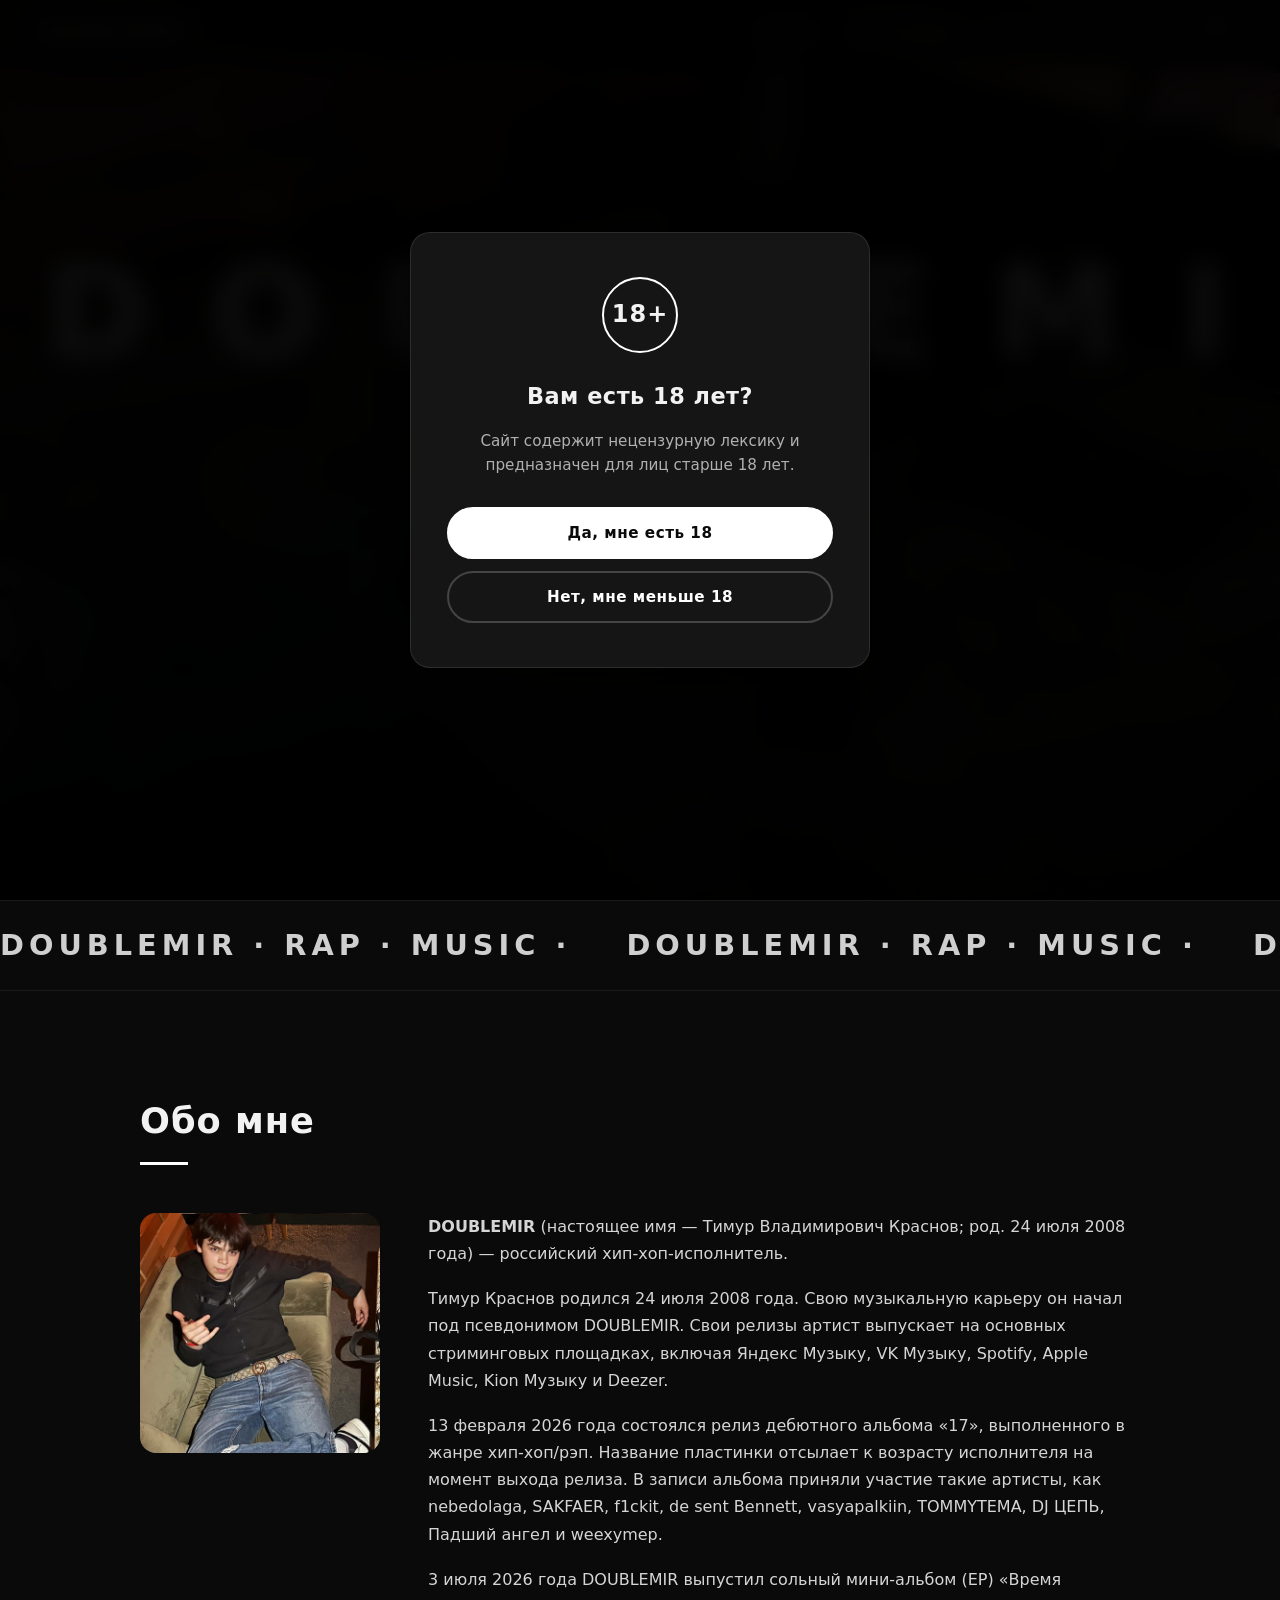
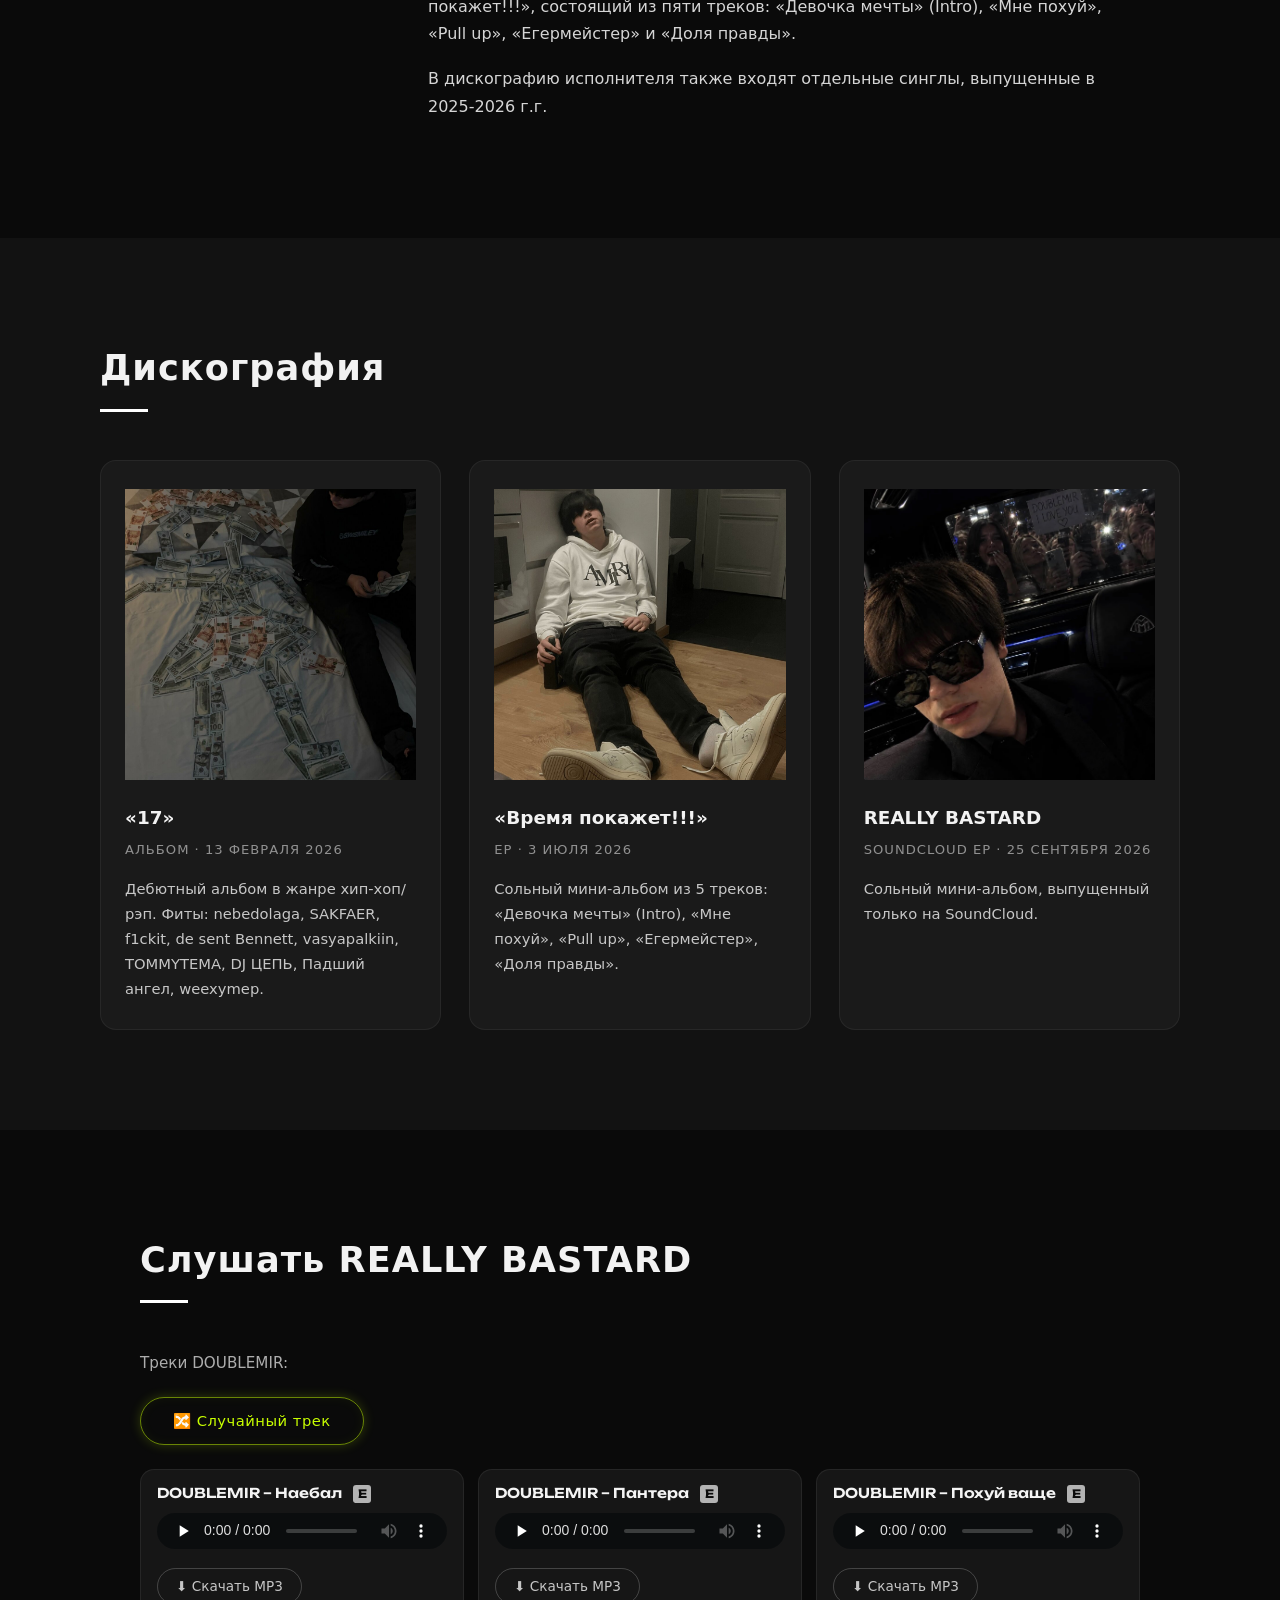
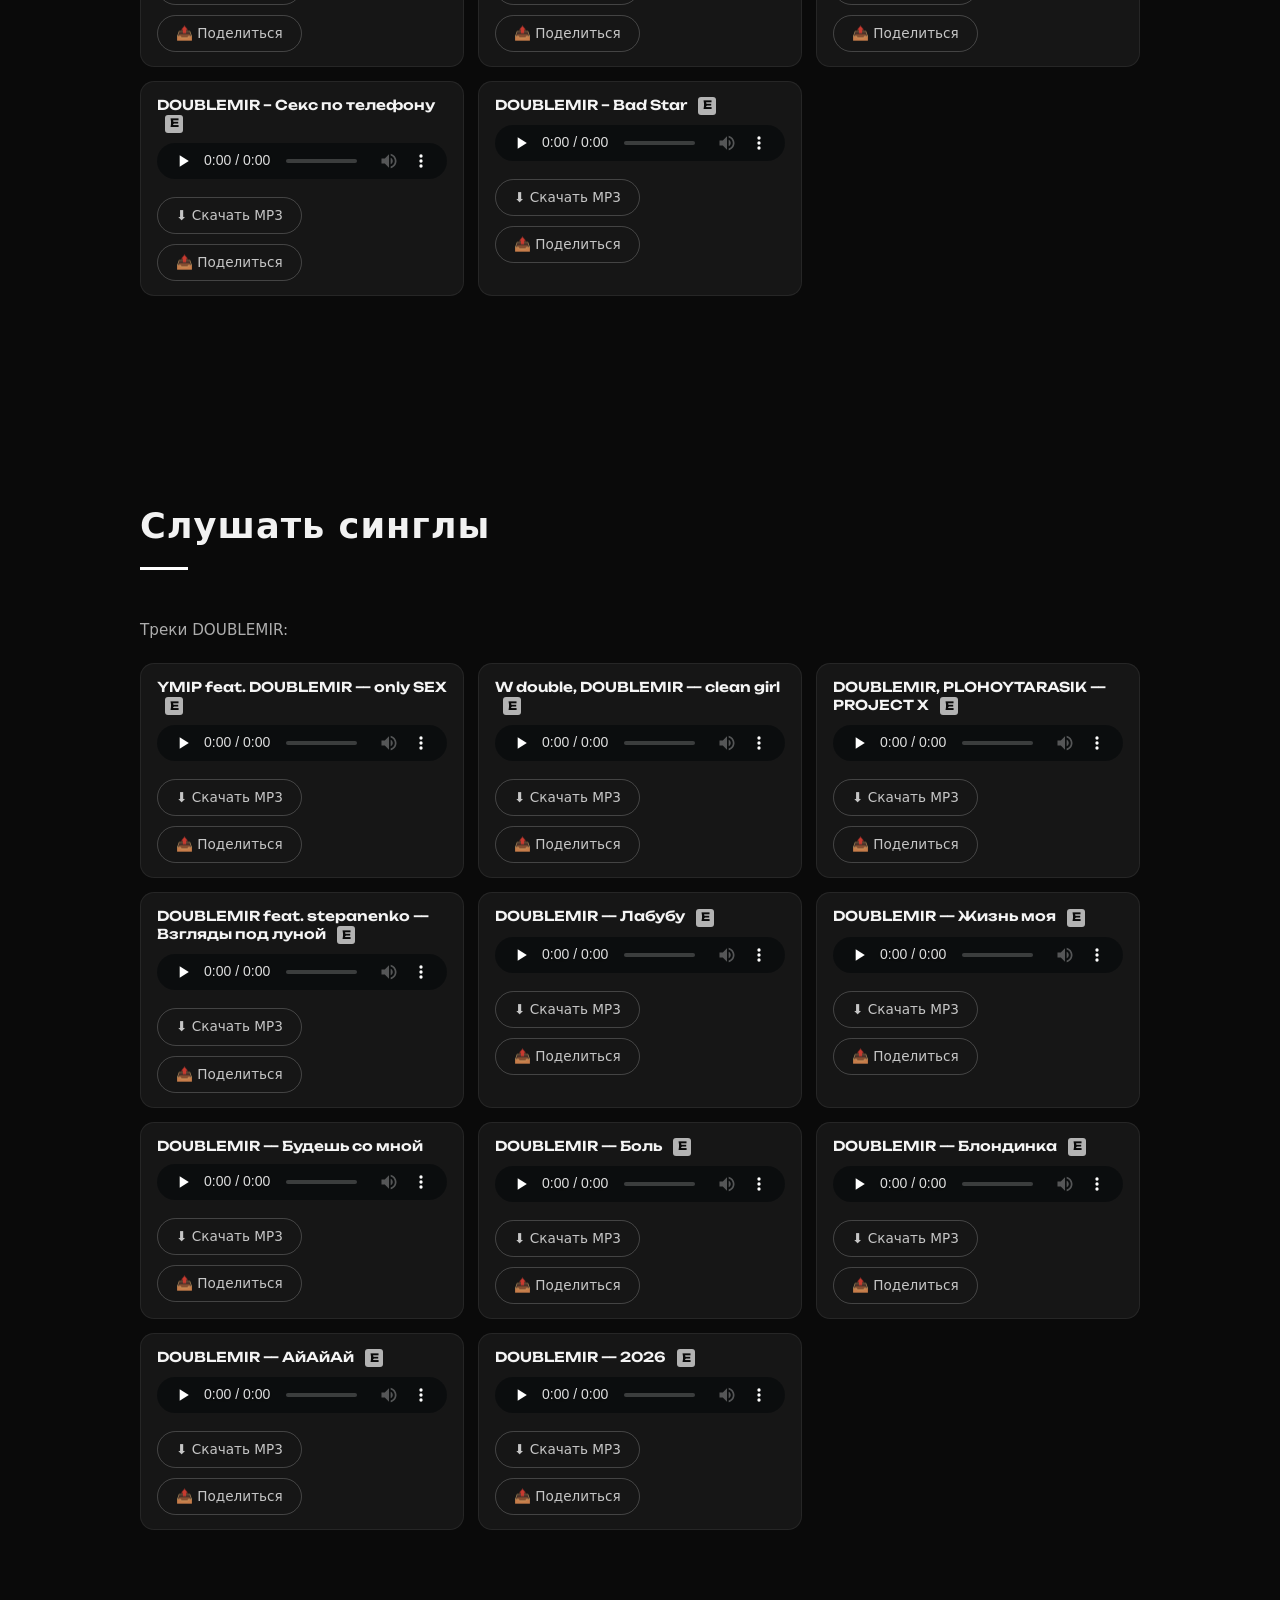
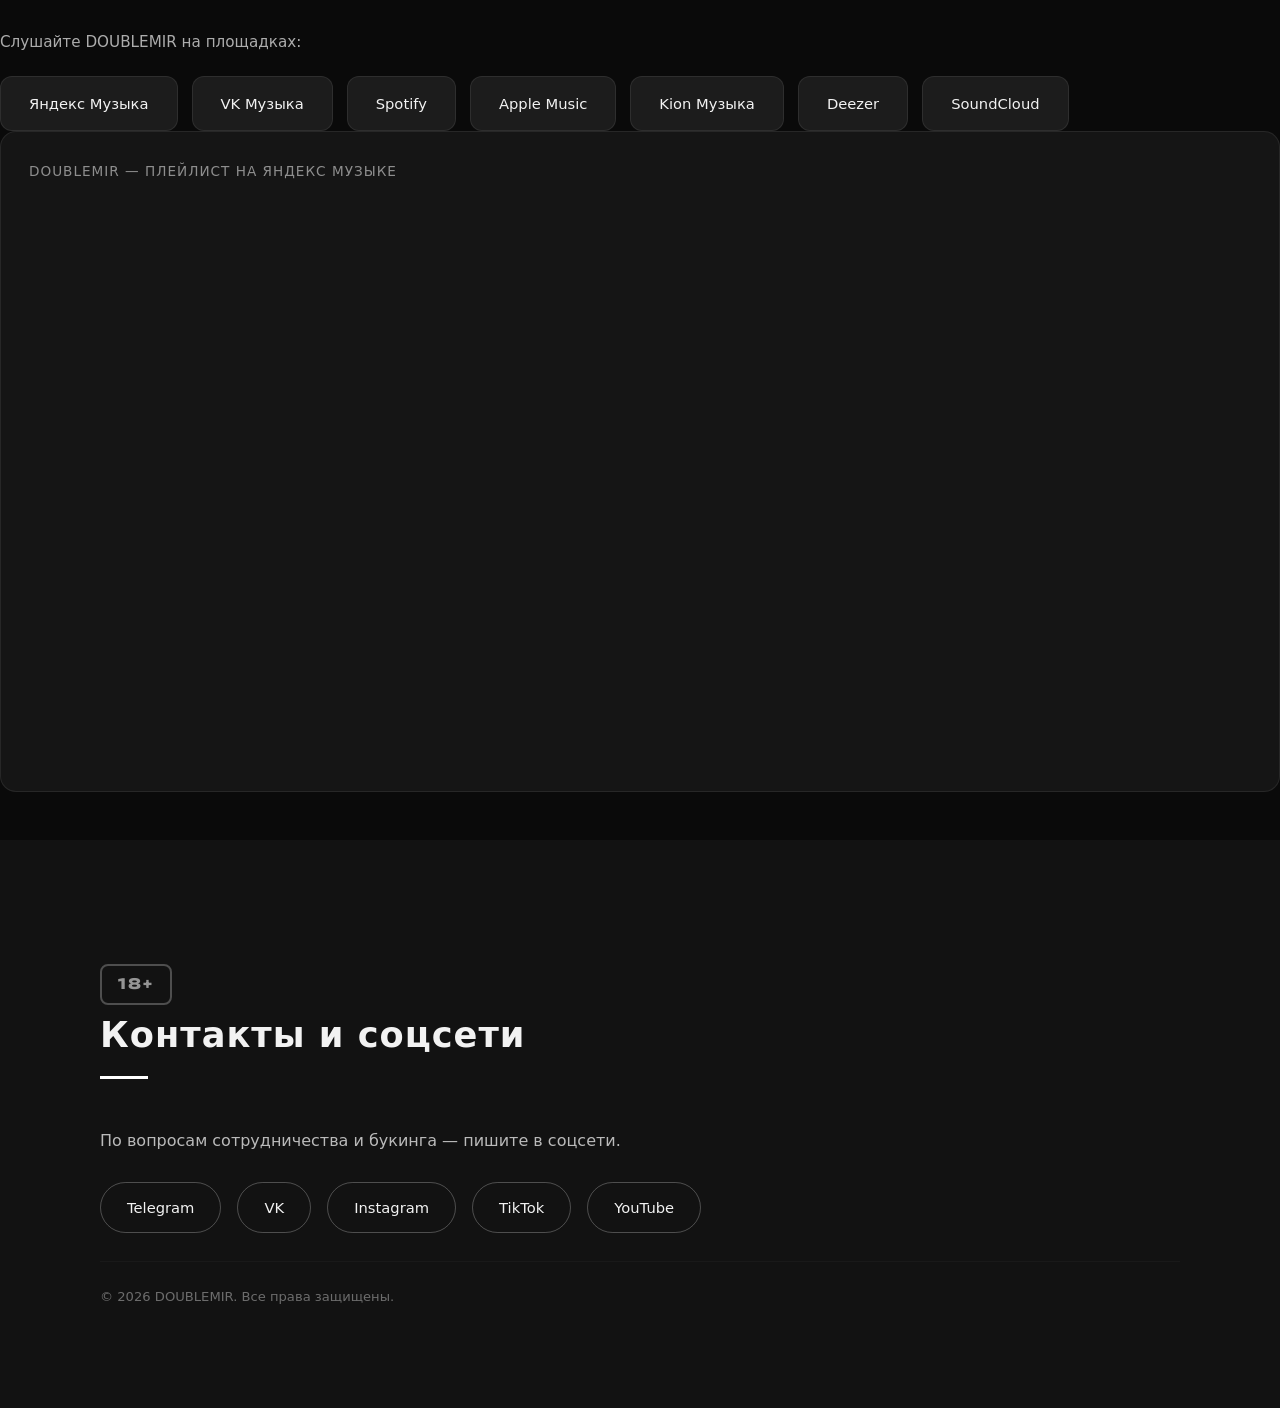
==== index.html @ 094ffc65 "Add files via upload" ====
<!DOCTYPE html>
<html lang="ru">
<head>
  <meta charset="UTF-8">
<meta name="robots" content="noindex, nofollow">
<meta name="rating" content="mature">
<meta itemprop="minAge" content="18">
  <meta name="viewport" content="width=device-width, initial-scale=1.0">
  <title>DOUBLEMIR INFO — официальный аккаунт</title>
  <meta name="description" content="DOUBLEMIR (Тимур Краснов) — российский рэп-исполнитель. Биография, дискография, музыка, контакты.">
  <meta property="og:title" content="DOUBLEMIR INFO — официальный аккаунт">
<meta property="og:description" content="Официальный сайт артиста DOUBLEMIR INFO. Слушать музыку, следить за релизами.">
<link rel="preconnect" href="https://fonts.googleapis.com">
<link rel="preconnect" href="https://fonts.gstatic.com" crossorigin>
<link href="https://fonts.googleapis.com/css2?family=Unbounded:wght@400;600;800;900&family=Inter:wght@400;500;600&display=swap" rel="stylesheet">
<link rel="stylesheet" href="style.css">
</head>
<body>
<div class="scroll-progress"></div> 
<!-- ВОЗРАСТНОЕ ПРЕДУПРЕЖДЕНИЕ -->
<div class="age-gate" id="ageGate">

  <!-- ЭКРАН 1: Вопрос -->
  <div class="age-gate-box" id="ageQuestion">
    <div class="age-gate-mark">18+</div>
    <h2>Вам есть 18 лет?</h2>
    <p>Сайт содержит нецензурную лексику и предназначен для лиц старше 18 лет.</p>
    <div class="age-gate-buttons">
      <button class="age-gate-yes" onclick="ageConfirm()">Да, мне есть 18</button>
      <button class="age-gate-no" onclick="ageDeny()">Нет, мне меньше 18</button>
    </div>
  </div>

  <!-- ЭКРАН 2: Отказ -->
  <div class="age-gate-box age-gate-denied" id="ageDenied" style="display: none;">
    <div class="age-gate-mark age-gate-mark-denied">18+</div>
    <h2>Доступ запрещён</h2>
    <p>К сожалению, доступ к сайту разрешён строго с 18 лет.</p>
    <div class="age-gate-buttons">
      <button class="age-gate-back" onclick="ageBack()">Я ошибся, мне есть 18</button>
      <a class="age-gate-link" href="https://www.google.com">Покинуть сайт</a>
    </div>
  </div>

</div>

<div class="cursor-dot"></div>
<div class="cursor-ring"></div>


  <!-- НАВИГАЦИЯ -->
<header class="nav">
  <div class="logo">DOUBLEMIR</div>
  <nav>
    <a href="#about">Обо мне</a>
    <a href="#discography">Дискография</a>
    <a href="#listen">Слушать</a>
    <a href="#contact">Контакты</a>
    <span class="age-mark-nav">18+</span>
  </nav>
</header>
  <!-- ГЛАВНЫЙ ЭКРАН -->
  <section class="hero">
    <div class="hero-content">
     <h1 class="animated-title" data-text="DOUBLEMIR">
  <span style="--i:0">D</span>
  <span style="--i:1">O</span>
  <span style="--i:2">U</span>
  <span style="--i:3">B</span>
  <span style="--i:4">L</span>
  <span style="--i:5">E</span>
  <span style="--i:6">M</span>
  <span style="--i:7">I</span>
  <span style="--i:8">R</span>
</h1>
      <p>Российский рэп-исполнитель</p>
      <a href="#listen" class="btn">Слушать</a>
    </div>
  </section>
<!-- БЕГУЩАЯ СТРОКА -->
<div class="marquee">
  <div class="marquee-track">
    <span>DOUBLEMIR · RAP · MUSIC · </span>
    <span>DOUBLEMIR · RAP · MUSIC · </span>
    <span>DOUBLEMIR · RAP · MUSIC · </span>
    <span>DOUBLEMIR · RAP · MUSIC · </span>
    <span>DOUBLEMIR · RAP · MUSIC · </span>
    <span>DOUBLEMIR · RAP · MUSIC · </span>
  </div>
</div>

  <!-- ОБО МНЕ / БИОГРАФИЯ -->
  <section id="about" class="section reveal">
    <h2>Обо мне</h2>
    <div class="about">
      <img src="img/1000x1000.jpg" alt="DOUBLEMIR — фото артиста">
      <div class="about-text">
        <p><strong>DOUBLEMIR</strong> (настоящее имя — Тимур Владимирович Краснов; род. 24 июля 2008 года) — российский хип-хоп-исполнитель.</p>
        <p>Тимур Краснов родился 24 июля 2008 года. Свою музыкальную карьеру он начал под псевдонимом DOUBLEMIR. Свои релизы артист выпускает на основных стриминговых площадках, включая Яндекс Музыку, VK Музыку, Spotify, Apple Music, Kion Музыку и Deezer.</p>
        <p>13 февраля 2026 года состоялся релиз дебютного альбома «17», выполненного в жанре хип-хоп/рэп. Название пластинки отсылает к возрасту исполнителя на момент выхода релиза. В записи альбома приняли участие такие артисты, как nebedolaga, SAKFAER, f1ckit, de sent Bennett, vasyapalkiin, TOMMYTEMA, DJ ЦЕПЬ, Падший ангел и weexymep.</p>
        <p>3 июля 2026 года DOUBLEMIR выпустил сольный мини-альбом (EP) «Время покажет!!!», состоящий из пяти треков: «Девочка мечты» (Intro), «Мне похуй», «Pull up», «Егермейстер» и «Доля правды».</p>
        <p>В дискографию исполнителя также входят отдельные синглы, выпущенные в 2025-2026 г.г.</p>
      </div>
    </div>
  </section>

  <!-- ДИСКОГРАФИЯ -->
  <section id="discography" class="section dark reveal">
  <h2>Дискография</h2>
  <div class="albums">

    <div class="album-card">
      <div class="album-cover">
        <img src="img/m1000x1000 (5).jpg" alt="Обложка альбома «17» DOUBLEMIR">
      </div>
      <h3>«17»</h3>
      <p class="meta">Альбом · 13 февраля 2026</p>
      <p>Дебютный альбом в жанре хип-хоп/рэп. Фиты: nebedolaga, SAKFAER, f1ckit, de sent Bennett, vasyapalkiin, TOMMYTEMA, DJ ЦЕПЬ, Падший ангел, weexymep.</p>
    </div>

    <div class="album-card">
      <div class="album-cover">
        <img src="img/m1000x1000 (1).jpg" alt="Обложка EP «Время покажет!!!» DOUBLEMIR">
      </div>
      <h3>«Время покажет!!!»</h3>
      <p class="meta">EP · 3 июля 2026</p>
      <p>Сольный мини-альбом из 5 треков: «Девочка мечты» (Intro), «Мне похуй», «Pull up», «Егермейстер», «Доля правды».</p>
    </div>

    <div class="album-card">
      <div class="album-cover">
        <img src="img/54452604-b8d2-4164-8fcb-5f3a66c9eb6f.jpg" alt="Синглы DOUBLEMIR">
      </div>
      <h3>REALLY BASTARD</h3>
      <p class="meta">SoundCloud EP · 25 сентября 2026</p>
      <p>Сольный мини-альбом, выпущенный только на SoundCloud.</p>
    </div>

  </div>
</section>
<!-- СЛУШАТЬ / REALLY BASTARD -->
<section id="listen" class="section reveal">
  <h2>Слушать REALLY BASTARD</h2>
  <p class="platforms-label">Треки DOUBLEMIR:</p>
  <button id="randomTrack" class="random-btn">🔀 Случайный трек</button>

  <div class="tracklist">
    <div class="track" id="naebal">
      <p class="track-title">DOUBLEMIR – Наебал <span class="explicit">E</span></p>
      <p class="track-plays" data-plays-for="naebal"></p>
      <div class="eq"><span></span><span></span><span></span><span></span></div>
      <audio controls preload="none"><source src="audio1/DOUBLEMIR – Наебал.mp3" type="audio/mpeg"></audio>
      <a href="audio1/DOUBLEMIR – Наебал.mp3" download="DOUBLEMIR – Наебал.mp3" class="download-btn">⬇ Скачать MP3</a>
      <button class="share-btn" onclick="shareTrack('Наебал')">📤 Поделиться</button>
    </div>
    <div class="track" id="pantera">
      <p class="track-title">DOUBLEMIR – Пантера <span class="explicit">E</span></p>
      <p class="track-plays" data-plays-for="pantera"></p>
      <div class="eq"><span></span><span></span><span></span><span></span></div>
      <audio controls preload="none"><source src="audio1/DOUBLEMIR – Пантера.mp3" type="audio/mpeg"></audio>
      <a href="audio1/DOUBLEMIR – Пантера.mp3" download="DOUBLEMIR – Пантера.mp3" class="download-btn">⬇ Скачать MP3</a>
      <button class="share-btn" onclick="shareTrack('Пантера')">📤 Поделиться</button>
    </div>
    <div class="track" id="pohuy-vashe">
      <p class="track-title">DOUBLEMIR – Похуй ваще <span class="explicit">E</span></p>
      <p class="track-plays" data-plays-for="pohuy-vashe"></p>
      <div class="eq"><span></span><span></span><span></span><span></span></div>
      <audio controls preload="none"><source src="audio1/DOUBLEMIR – Похуй ваще.mp3" type="audio/mpeg"></audio>
      <a href="audio1/DOUBLEMIR – Похуй ваще.mp3" download="DOUBLEMIR – Похуй ваще.mp3" class="download-btn">⬇ Скачать MP3</a>
      <button class="share-btn" onclick="shareTrack('Похуй ваще')">📤 Поделиться</button>
    </div>
    <div class="track" id="sex-phone">
      <p class="track-title">DOUBLEMIR – Секс по телефону <span class="explicit">E</span></p>
      <p class="track-plays" data-plays-for="sex-phone"></p>
      <div class="eq"><span></span><span></span><span></span><span></span></div>
      <audio controls preload="none"><source src="audio1/DOUBLEMIR – Секс по телефону.mp3" type="audio/mpeg"></audio>
      <a href="audio1/DOUBLEMIR – Секс по телефону.mp3" download="DOUBLEMIR – Секс по телефону.mp3" class="download-btn">⬇ Скачать MP3</a>
      <button class="share-btn" onclick="shareTrack('Секс по телефону')">📤 Поделиться</button>
    </div>
    <div class="track" id="bad-star">
      <p class="track-title">DOUBLEMIR – Bad Star <span class="explicit">E</span></p>
      <p class="track-plays" data-plays-for="bad-star"></p>
      <div class="eq"><span></span><span></span><span></span><span></span></div>
      <audio controls preload="none"><source src="audio1/DOUBLEMIR – Bad Star.mp3" type="audio/mpeg"></audio>
      <a href="audio1/DOUBLEMIR – Bad Star.mp3" download="DOUBLEMIR – Bad Star.mp3" class="download-btn">⬇ Скачать MP3</a>
      <button class="share-btn" onclick="shareTrack('Bad Star')">📤 Поделиться</button>
    </div>
  </div>
</section>

<!-- СЛУШАТЬ / СИНГЛЫ -->
<section id="singles" class="section reveal">
  <h2>Слушать синглы</h2>
  <p class="platforms-label">Треки DOUBLEMIR:</p>

  <div class="tracklist">
    <div class="track" id="only-sex">
      <p class="track-title">YMIP feat. DOUBLEMIR — only SEX <span class="explicit">E</span></p>
      <p class="track-plays" data-plays-for="only-sex"></p>
      <div class="eq"><span></span><span></span><span></span><span></span></div>
      <audio controls preload="none"><source src="audio1/YMIP feat. DOUBLEMIR — only SEX.mp3" type="audio/mpeg"></audio>
      <a href="audio1/YMIP feat. DOUBLEMIR — only SEX.mp3" download="DOUBLEMIR - only SEX.mp3" class="download-btn">⬇ Скачать MP3</a>
      <button class="share-btn" onclick="shareTrack('YMIP feat. DOUBLEMIR — only SEX')">📤 Поделиться</button>
    </div>
    <div class="track" id="clean-girl">
      <p class="track-title">W double, DOUBLEMIR — clean girl <span class="explicit">E</span></p>
      <p class="track-plays" data-plays-for="clean-girl"></p>
      <div class="eq"><span></span><span></span><span></span><span></span></div>
      <audio controls preload="none"><source src="audio1/W double, DOUBLEMIR — clean girl.mp3" type="audio/mpeg"></audio>
      <a href="audio1/W double, DOUBLEMIR — clean girl.mp3" download="DOUBLEMIR - clean girl.mp3" class="download-btn">⬇ Скачать MP3</a>
      <button class="share-btn" onclick="shareTrack('W double, DOUBLEMIR — clean girl')">📤 Поделиться</button>
    </div>
    <div class="track" id="project-x">
      <p class="track-title">DOUBLEMIR, PLOHOYTARASIK — PROJECT X <span class="explicit">E</span></p>
      <p class="track-plays" data-plays-for="project-x"></p>
      <div class="eq"><span></span><span></span><span></span><span></span></div>
      <audio controls preload="none"><source src="audio1/DOUBLEMIR, PLOHOYTARASIK — PROJECT X.mp3" type="audio/mpeg"></audio>
      <a href="audio1/DOUBLEMIR, PLOHOYTARASIK — PROJECT X.mp3" download="DOUBLEMIR - PROJECT X.mp3" class="download-btn">⬇ Скачать MP3</a>
      <button class="share-btn" onclick="shareTrack('DOUBLEMIR, PLOHOYTARASIK — PROJECT X')">📤 Поделиться</button>
    </div>
    <div class="track" id="vzglyady">
      <p class="track-title">DOUBLEMIR feat. stepanenko — Взгляды под луной <span class="explicit">E</span></p>
      <p class="track-plays" data-plays-for="vzglyady"></p>
      <div class="eq"><span></span><span></span><span></span><span></span></div>
      <audio controls preload="none"><source src="audio1/DOUBLEMIR feat. stepanenko — Взгляды под луной.mp3" type="audio/mpeg"></audio>
      <a href="audio1/DOUBLEMIR feat. stepanenko — Взгляды под луной.mp3" download="DOUBLEMIR - Взгляды под луной.mp3" class="download-btn">⬇ Скачать MP3</a>
      <button class="share-btn" onclick="shareTrack('DOUBLEMIR feat. stepanenko — Взгляды под луной')">📤 Поделиться</button>
    </div>
    <div class="track" id="labubu">
      <p class="track-title">DOUBLEMIR — Лабубу <span class="explicit">E</span></p>
      <p class="track-plays" data-plays-for="labubu"></p>
      <div class="eq"><span></span><span></span><span></span><span></span></div>
      <audio controls preload="none"><source src="audio1/DOUBLEMIR — Лабубу.mp3" type="audio/mpeg"></audio>
      <a href="audio1/DOUBLEMIR — Лабубу.mp3" download="DOUBLEMIR - Лабубу.mp3" class="download-btn">⬇ Скачать MP3</a>
      <button class="share-btn" onclick="shareTrack('Лабубу')">📤 Поделиться</button>
    </div>
    <div class="track" id="zhizn-moya">
      <p class="track-title">DOUBLEMIR — Жизнь моя <span class="explicit">E</span></p>
      <p class="track-plays" data-plays-for="zhizn-moya"></p>
      <div class="eq"><span></span><span></span><span></span><span></span></div>
      <audio controls preload="none"><source src="audio1/DOUBLEMIR — Жизнь моя.mp3" type="audio/mpeg"></audio>
      <a href="audio1/DOUBLEMIR — Жизнь моя.mp3" download="DOUBLEMIR - Жизнь моя.mp3" class="download-btn">⬇ Скачать MP3</a>
      <button class="share-btn" onclick="shareTrack('Жизнь моя')">📤 Поделиться</button>
    </div>
    <div class="track" id="budes-so-mnoy">
      <p class="track-title">DOUBLEMIR — Будешь со мной</p>
      <p class="track-plays" data-plays-for="budes-so-mnoy"></p>
      <div class="eq"><span></span><span></span><span></span><span></span></div>
      <audio controls preload="none"><source src="audio1/DOUBLEMIR — Будешь со мной.mp3" type="audio/mpeg"></audio>
      <a href="audio1/DOUBLEMIR — Будешь со мной.mp3" download="DOUBLEMIR - Будешь со мной.mp3" class="download-btn">⬇ Скачать MP3</a>
      <button class="share-btn" onclick="shareTrack('Будешь со мной')">📤 Поделиться</button>
    </div>
    <div class="track" id="bol">
      <p class="track-title">DOUBLEMIR — Боль <span class="explicit">E</span></p>
      <p class="track-plays" data-plays-for="bol"></p>
      <div class="eq"><span></span><span></span><span></span><span></span></div>
      <audio controls preload="none"><source src="audio1/DOUBLEMIR — Боль.mp3" type="audio/mpeg"></audio>
      <a href="audio1/DOUBLEMIR — Боль.mp3" download="DOUBLEMIR - Боль.mp3" class="download-btn">⬇ Скачать MP3</a>
      <button class="share-btn" onclick="shareTrack('Боль')">📤 Поделиться</button>
    </div>
    <div class="track" id="blondinka">
      <p class="track-title">DOUBLEMIR — Блондинка <span class="explicit">E</span></p>
      <p class="track-plays" data-plays-for="blondinka"></p>
      <div class="eq"><span></span><span></span><span></span><span></span></div>
      <audio controls preload="none"><source src="audio1/DOUBLEMIR — Блондинка.mp3" type="audio/mpeg"></audio>
      <a href="audio1/DOUBLEMIR — Блондинка.mp3" download="DOUBLEMIR - Блондинка.mp3" class="download-btn">⬇ Скачать MP3</a>
      <button class="share-btn" onclick="shareTrack('Блондинка')">📤 Поделиться</button>
    </div>
    <div class="track" id="ay-ay-ay">
      <p class="track-title">DOUBLEMIR — АйАйАй <span class="explicit">E</span></p>
      <p class="track-plays" data-plays-for="ay-ay-ay"></p>
      <div class="eq"><span></span><span></span><span></span><span></span></div>
      <audio controls preload="none"><source src="audio1/DOUBLEMIR — АЙ АЙ АЙ.mp3" type="audio/mpeg"></audio>
      <a href="audio1/DOUBLEMIR — АЙ АЙ АЙ.mp3" download="DOUBLEMIR — АЙ АЙ АЙ.mp3" class="download-btn">⬇ Скачать MP3</a>
      <button class="share-btn" onclick="shareTrack('АйАйАй')">📤 Поделиться</button>
    </div>
    <div class="track" id="2026">
      <p class="track-title">DOUBLEMIR — 2026 <span class="explicit">E</span></p>
      <p class="track-plays" data-plays-for="2026"></p>
      <div class="eq"><span></span><span></span><span></span><span></span></div>
      <audio controls preload="none"><source src="audio1/DOUBLEMIR — 2026.mp3" type="audio/mpeg"></audio>
      <a href="audio1/DOUBLEMIR — 2026.mp3" download="DOUBLEMIR - 2026.mp3" class="download-btn">⬇ Скачать MP3</a>
      <button class="share-btn" onclick="shareTrack('2026')">📤 Поделиться</button>
    </div>
  </div>
</section>
    <!-- СТРИМИНГОВЫЕ ПЛАТФОРМЫ -->
   <p class="platforms-label">Слушайте DOUBLEMIR на площадках:</p>
<div class="platforms">
  <a href="https://music.yandex.ru/artist/23892391" target="_blank" rel="noopener" class="platform">Яндекс Музыка</a>
 <a href="https://vk.ru/artist/doublemir" target="_blank" rel="noopener" class="platform">VK Музыка</a>
  <a href="https://open.spotify.com/artist/6QOhvpdUcvgJDtN43TU01j?si=pQw4crt9RiyB2yf0tRZgUw" target="_blank" rel="noopener" class="platform">Spotify</a>
  <a href="https://music.apple.com/us/artist/doublemir/1817949848" target="_blank" rel="noopener" class="platform">Apple Music</a>
  <a href="https://mts-music-spo.onelink.me/sKFX/ce7fkwe7" target="_blank" rel="noopener" class="platform">Kion Музыка</a>
  <a href="https://www.deezer.com/ru/artist/328396851" target="_blank" rel="noopener" class="platform">Deezer</a>
  <a href="https://on.soundcloud.com/bdGn3wvUqmsUhd1IBZ" target="_blank" rel="noopener" class="platform">SoundCloud</a>
</div>

   <!-- ВСТРОЕННЫЙ ПЛЕЕР ЯНДЕКС МУЗЫКИ -->
<div class="player">
  <p class="player-label">DOUBLEMIR — плейлист на Яндекс Музыке</p>
  <iframe
    frameborder="0"
    allow="clipboard-write"
    style="border:none;width:100%;height:556px;border-radius:14px;"
    width="100%"
    height="556"
    src="https://music.yandex.ru/iframe/playlist/PolinaKluch227/1015">
    Слушайте <a href="https://music.yandex.ru/playlists/4b797e54-d6e9-4b65-b0c1-8a63eb275403?utm_source=web&utm_medium=copy_link">Doublemir</a>
    — <a href="https://music.yandex.ru/users/PolinaKluch227">PolinaKluch227</a> на Яндекс Музыке
  </iframe>
</div>

  <!-- КОНТАКТЫ / СОЦСЕТИ -->
  <footer id="contact" class="section dark reveal">
<p class="age-mark">18+</p>
    <h2>Контакты и соцсети</h2>
    <p class="contact-text">По вопросам сотрудничества и букинга — пишите в соцсети.</p>
    <div class="socials">
      <a href="https://t.me/doublemir" target="_blank" rel="noopener">Telegram</a>
      <a href="https://vk.ru/doublemir"target="_blank" rel="noopener">VK</a>
      <a href="https://www.instagram.com/doublemir_official?stkn=MW9leXB6MXhpczF5Yw==" target="_blank" rel="noopener">Instagram</a>
      <a href="https://www.tiktok.com/@doublemir1?_r=1&_t=ZS-9A5dl0Q5udB" target="_blank" rel="noopener">TikTok</a>
      <a href="https://youtube.com/@doublemir?si=fSWliAvfacatgOa6" target="_blank" rel="noopener">YouTube</a>

    </div>
    <p class="copy">© 2026 DOUBLEMIR. Все права защищены.</p>
  </footer>
 <button id="toTop" aria-label="Наверх">↑</button>
<script>
  const players = document.querySelectorAll('audio');
players.forEach(player => {
  player.addEventListener('play', () => {
    players.forEach(other => {
      if (other !== player) {
        other.pause();
        other.currentTime = 0;   // ← сброс в начало
      }
    });
  });
});
</script>
<script>
  const revealElements = document.querySelectorAll('.reveal');

  const observer = new IntersectionObserver((entries) => {
    entries.forEach(entry => {
      if (entry.isIntersecting) {
        entry.target.classList.add('visible');
        observer.unobserve(entry.target);
      }
    });
  }, {
    threshold: 0.15
  });

  revealElements.forEach(el => observer.observe(el));

/* ---------- ВОЗРАСТНОЕ ПРЕДУПРЕЖДЕНИЕ ---------- */
(function () {
  const gate = document.getElementById('ageGate');
  if (!gate) return;

  const confirmed = localStorage.getItem('ageConfirmed') === 'yes';

  if (confirmed) {
    gate.classList.add('hide');
    document.body.style.overflow = '';

    // если в ссылке якорь — прокрутить к нему
    if (window.location.hash) {
      const target = document.querySelector(window.location.hash);
      if (target) {
        // небольшая задержка — чтобы страница успела отрисоваться
        setTimeout(() => {
          target.scrollIntoView({ behavior: 'smooth', block: 'center' });
        }, 300);
      }
    }
  } else {
    document.body.style.overflow = 'hidden';
  }
})();

function ageConfirm() {
  localStorage.setItem('ageConfirmed', 'yes');
  document.getElementById('ageGate').classList.add('hide');
  document.body.style.overflow = '';

  // прокрутка к якорю — несколько попыток
  if (window.location.hash) {
    scrollToHash();
  }
}

/* ---------- Прокрутка к якорю с несколькими попытками ---------- */
function scrollToHash() {
  if (!window.location.hash) return;
  const hash = window.location.hash;

  // 5 попыток с разной задержкой — чтобы точно сработало
  [100, 300, 600, 1000, 1500].forEach(delay => {
    setTimeout(() => {
      const target = document.querySelector(hash);
      if (target) {
        target.scrollIntoView({ behavior: 'smooth', block: 'center' });
      }
    }, delay);
  });
}

function ageDeny() {
  document.getElementById('ageQuestion').style.display = 'none';
  document.getElementById('ageDenied').style.display = '';
}

function ageBack() {
  document.getElementById('ageDenied').style.display = 'none';
  document.getElementById('ageQuestion').style.display = '';
}

/* ---------- ПОЛОСА ПРОГРЕССА ---------- */
const progressBar = document.querySelector('.scroll-progress');
if (progressBar) {
  window.addEventListener('scroll', () => {
    const h = document.documentElement.scrollHeight - window.innerHeight;
    const p = h > 0 ? (window.scrollY / h) * 100 : 0;
    progressBar.style.width = p + '%';
  });
}

/* ---------- КНОПКА «НАВЕРХ» ---------- */
const toTop = document.getElementById('toTop');
if (toTop) {
  window.addEventListener('scroll', () => {
    toTop.classList.toggle('show', window.scrollY > 500);
  });
  toTop.addEventListener('click', () => {
    window.scrollTo({ top: 0, behavior: 'smooth' });
  });
}
/* ---------- ЭКВАЛАЙЗЕР У ИГРАЮЩЕГО ТРЕКА ---------- */
document.querySelectorAll('.track').forEach(track => {
  const audio = track.querySelector('audio');
  if (!audio) return;

  audio.addEventListener('play', () => {
    document.querySelectorAll('.track.playing').forEach(t => t.classList.remove('playing'));
    track.classList.add('playing');
  });

  audio.addEventListener('pause', () => {
    track.classList.remove('playing');
  });

  audio.addEventListener('ended', () => {
    track.classList.remove('playing');
  });
});
/* ---------- СЧЁТЧИК ПРОСЛУШИВАНИЙ (только полное прослушивание) ---------- */
document.querySelectorAll('.track').forEach(track => {
  const audio = track.querySelector('audio');
  const counter = track.querySelector('.track-plays');
  if (!audio || !counter) return;

  const key = 'plays_' + counter.dataset.playsFor;

  // показать сохранённое число при загрузке
  const saved = localStorage.getItem(key);
  if (saved) {
    counter.textContent = 'Вы слушали ' + saved + ' раз';
  }

  // +1 только когда трек дослушан до конца
  audio.addEventListener('ended', () => {
    const current = parseInt(localStorage.getItem(key) || '0', 10) + 1;
    localStorage.setItem(key, current);
    counter.textContent = 'Вы слушали ' + current + ' раз';
  });
});
/* ---------- ПАСХАЛКА: 5 КЛИКОВ ПО ЛОГОТИПУ ---------- */
(function () {
  const logo = document.querySelector('.logo');
  if (!logo) return;

  let clicks = 0;
  let timer = null;

  logo.style.cursor = 'pointer';
  logo.style.userSelect = 'none';

  logo.addEventListener('click', () => {
    clicks++;
    clearTimeout(timer);
    timer = setTimeout(() => { clicks = 0; }, 3000);
    if (clicks === 5) {
      clicks = 0;
      clearTimeout(timer);
      triggerEasterEgg();
    }
  });

  function triggerEasterEgg() {
    document.body.style.transition = 'filter 0.4s ease';
    document.body.style.filter = 'invert(1) hue-rotate(180deg)';

    const hero = document.querySelector('.hero');
    if (!hero) return;

    hero.scrollIntoView({ behavior: 'instant', block: 'start' });

    setTimeout(() => {
      const heroRect = hero.getBoundingClientRect();
      const isMobile = window.innerWidth < 700;

      // используем всю ширину и высоту главного экрана
      const zoneLeft   = heroRect.left;
      const zoneRight  = heroRect.right;
      const zoneTop    = heroRect.top;
      const zoneBottom = heroRect.bottom;
      const zoneW = zoneRight - zoneLeft;
      const zoneH = zoneBottom - zoneTop;

      // размер надписи и её примерные габариты
      const fontSize = isMobile ? 22 : 40;
      const itemW = fontSize * 3.2;
      const itemH = fontSize * 1.4;
      const pad = 14;

      const total = isMobile ? 8 : 16;

      const placed = [];

      const overlay = document.createElement('div');
      overlay.style.cssText = 'position:fixed;inset:0;pointer-events:none;z-index:999999;overflow:hidden;';
      document.body.appendChild(overlay);

      let attempts = 0;
      while (placed.length < total && attempts < 800) {
        attempts++;

        // случайная точка по всей площади главного экрана
        const x = zoneLeft + itemW / 2 + Math.random() * (zoneW - itemW);
        const y = zoneTop  + itemH / 2 + Math.random() * (zoneH - itemH);

        // проверка коллизии
        let collision = false;
        for (const p of placed) {
          if (Math.abs(x - p.x) < itemW + pad &&
              Math.abs(y - p.y) < itemH + pad) {
            collision = true;
            break;
          }
        }

        if (!collision) placed.push({ x, y });
      }

      // перемешиваем порядок появления
      placed.sort(() => Math.random() - 0.5);

      placed.forEach((pos, i) => {
        const el = document.createElement('div');
        el.textContent = 'GOAT';
        el.style.position = 'fixed';
        el.style.left = pos.x + 'px';
        el.style.top = pos.y + 'px';
        el.style.fontFamily = "'Unbounded', sans-serif";
        el.style.fontSize = fontSize + 'px';
        el.style.fontWeight = '900';
        el.style.letterSpacing = '4px';
        el.style.color = '#c8ff00';
        el.style.textShadow = '0 0 25px rgba(200,255,0,0.95), 0 0 50px rgba(200,255,0,0.6)';
        el.style.opacity = '0';
        el.style.transform = 'translate(-50%, -50%) scale(0.2) rotate(' + (Math.random() * 80 - 40) + 'deg)';
        el.style.transition = 'opacity 0.4s ease, transform 0.8s cubic-bezier(0.34,1.56,0.64,1)';
        el.style.whiteSpace = 'nowrap';
        el.style.pointerEvents = 'none';
        el.style.zIndex = '999999';

        overlay.appendChild(el);

        setTimeout(() => {
          el.style.opacity = '1';
          el.style.transform = 'translate(-50%, -50%) scale(1) rotate(' + (Math.random() * 80 - 40) + 'deg)';
        }, i * 80 + Math.random() * 120);
      });

      setTimeout(() => {
        document.body.style.filter = '';
        overlay.style.transition = 'opacity 0.5s';
        overlay.style.opacity = '0';
        setTimeout(() => overlay.remove(), 500);
      }, 2500);
    }, 50);
  }
})();
/* ---------- АВТОПЕРЕКЛЮЧЕНИЕ + SHUFFLE БЕЗ ПОВТОРОВ ---------- */
let shuffleMode = false;
let shuffleQueue = [];
let switching = false;

function getAllTracks() {
  return Array.from(document.querySelectorAll('.track'));
}

function playTrackAuto(track) {
  if (!track) return;
  switching = true;
  track.scrollIntoView({ behavior: 'smooth', block: 'center' });
  document.querySelectorAll('audio').forEach(a => {
    if (a !== track.querySelector('audio')) {
      a.pause();
      a.currentTime = 0;
    }
  });
  setTimeout(() => {
    const audio = track.querySelector('audio');
    if (audio) {
      audio.currentTime = 0;
      audio.play().catch(() => {});
    }
    switching = false;
  }, 500);
}

function shuffleArray(arr) {
  const a = arr.slice();
  for (let i = a.length - 1; i > 0; i--) {
    const j = Math.floor(Math.random() * (i + 1));
    [a[i], a[j]] = [a[j], a[i]];
  }
  return a;
}

getAllTracks().forEach(track => {
  const audio = track.querySelector('audio');
  if (!audio) return;
  audio.addEventListener('ended', () => {
    if (switching) return;
    const tracks = getAllTracks();
    if (shuffleMode) {
      let next = shuffleQueue.shift();
      if (!next) {
        const others = tracks.filter(t => t !== track);
        shuffleQueue = shuffleArray(others);
        next = shuffleQueue.shift();
      }
      playTrackAuto(next || tracks[0]);
    } else {
      const idx = tracks.indexOf(track);
      const next = tracks[idx + 1] || tracks[0];
      playTrackAuto(next);
    }
  });
});

const randomBtn = document.getElementById('randomTrack');
if (randomBtn) {
  const newBtn = randomBtn.cloneNode(true);
  randomBtn.parentNode.replaceChild(newBtn, randomBtn);
  newBtn.addEventListener('click', () => {
    shuffleMode = true;
    const tracks = getAllTracks();
    if (!tracks.length) return;
    const first = tracks[Math.floor(Math.random() * tracks.length)];
    const others = tracks.filter(t => t !== first);
    shuffleQueue = shuffleArray(others);
    playTrackAuto(first);
  });
}

getAllTracks().forEach(track => {
  const audio = track.querySelector('audio');
  if (!audio) return;
  audio.addEventListener('play', () => {
    if (!switching) {
      shuffleMode = false;
      shuffleQueue = [];
    }
  });
  audio.addEventListener('mousedown', () => {
    shuffleMode = false;
    shuffleQueue = [];
  });
  audio.addEventListener('touchstart', () => {
    shuffleMode = false;
    shuffleQueue = [];
  });
});
/* ---------- ПОДЕЛИТЬСЯ ТРЕКОМ ---------- */
function shareTrack(trackName) {
  // карта id для каждого трека
  const anchorMap = {
    'Наебал': 'naebal',
    'Пантера': 'pantera',
    'Похуй ваще': 'pohuy-vashe',
    'Секс по телефону': 'sex-phone',
    'Bad Star': 'bad-star',
    'YMIP feat. DOUBLEMIR — only SEX': 'only-sex',
    'W double, DOUBLEMIR — clean girl': 'clean-girl',
    'DOUBLEMIR, PLOHOYTARASIK — PROJECT X': 'project-x',
    'DOUBLEMIR feat. stepanenko — Взгляды под луной': 'vzglyady',
    'Лабубу': 'labubu',
    'Жизнь моя': 'zhizn-moya',
    'Будешь со мной': 'budes-so-mnoy',
    'Боль': 'bol',
    'Блондинка': 'blondinka',
    'АйАйАй': 'ay-ay-ay',
    '2026': '2026'
  };

  const anchor = anchorMap[trackName] || '';
  const baseUrl = window.location.origin + window.location.pathname;
  const url = anchor ? baseUrl + '#' + anchor : baseUrl;
  const text = 'Слушай «' + trackName + '» — DOUBLEMIR INFO';
  const fullText = text + '\n' + url;

  // 1. системное окно «Поделиться» — только на телефонах, НЕ в Яндекс Браузере
  const isMobile = /Android|iPhone|iPad|iPod/i.test(navigator.userAgent);
  const isYandex = /YaBrowser/i.test(navigator.userAgent);
  if (isMobile && !isYandex && navigator.share) {
    navigator.share({
      title: 'DOUBLEMIR INFO — ' + trackName,
      text: text,
      url: url
    }).catch(() => {});
    return;
  }
  // 2. копирование через clipboard API (современные браузеры)
  if (navigator.clipboard && navigator.clipboard.writeText) {
    navigator.clipboard.writeText(fullText).then(() => {
      showCopied(trackName);
    }).catch(() => {
      fallbackCopy(fullText, trackName);
    });
    return;
  }

  // 3. старый fallback — через textarea
  fallbackCopy(fullText, trackName);
}

/* ---------- Показать «✓ Скопировано» на кнопке ---------- */
function showCopied(trackName) {
  // ищем кнопку по имени трека
  const buttons = document.querySelectorAll('.share-btn');
  buttons.forEach(btn => {
    if (btn.textContent.includes('Поделиться') &&
        btn.getAttribute('onclick').includes(trackName)) {
      const original = btn.textContent;
      btn.textContent = '✓ Скопировано';
      btn.classList.add('copied');
      setTimeout(() => {
        btn.textContent = original;
        btn.classList.remove('copied');
      }, 1800);
    }
  });
}

/* ---------- Fallback: копирование через textarea ---------- */
function fallbackCopy(text, trackName) {
  const ta = document.createElement('textarea');
  ta.value = text;
  ta.style.position = 'fixed';
  ta.style.left = '-9999px';
  ta.style.top = '0';
  document.body.appendChild(ta);
  ta.focus();
  ta.select();

  try {
    const ok = document.execCommand('copy');
    if (ok) {
      showCopied(trackName);
    } else {
      prompt('Скопируйте ссылку:', text);
    }
  } catch (e) {
    prompt('Скопируйте ссылку:', text);
  }

  document.body.removeChild(ta);
}

</script>
</body>
</html>
---- style.css ----
* {
  margin: 0;
  padding: 0;
  box-sizing: border-box;
}

body {
  font-family: system-ui, -apple-system, "Segoe UI", Roboto, sans-serif;
  background: #0a0a0a;
  color: #f2f2f2;
  line-height: 1.7;
  -webkit-font-smoothing: antialiased;
}

a { color: inherit; text-decoration: none; }
img { max-width: 100%; display: block; }

/* ---------- НАВИГАЦИЯ ---------- */
.nav {
  position: fixed;
  top: 0; left: 0; right: 0;
  display: flex;
  justify-content: space-between;
  align-items: center;
  padding: 18px 40px;
  background: rgba(10, 10, 10, 0.82);
  backdrop-filter: blur(12px);
  border-bottom: 1px solid rgba(255,255,255,0.06);
  z-index: 100;
}

.logo {
  font-weight: 900;
  letter-spacing: 3px;
  font-size: 1.1rem;
}

.nav nav a {
  margin-left: 26px;
  font-size: 0.92rem;
  opacity: 0.75;
  transition: opacity 0.2s;
}

.nav nav a:hover { opacity: 1; }

/* ---------- ГЛАВНЫЙ ЭКРАН ---------- */
.hero {
  height: 100vh;
  min-height: 560px;
  display: flex;
  align-items: center;
  justify-content: center;
  text-align: center;
  background:
    linear-gradient(rgba(0,0,0,0.2), rgba(0,0,0,0.9)),
    url('img/m1000x1000.jpg') center/cover no-repeat,
    #0a0a0a;
}

.hero h1 {
  font-size: clamp(3rem, 12vw, 8rem);
  font-weight: 900;
  letter-spacing: 8px;
  line-height: 1;
  margin-bottom: 18px;
}

.hero p {
  font-size: clamp(0.95rem, 2.2vw, 1.2rem);
  opacity: 0.8;
  margin-bottom: 36px;
  letter-spacing: 2px;
  text-transform: uppercase;
}

.btn {
  display: inline-block;
  padding: 14px 42px;
  border: 2px solid #fff;
  border-radius: 40px;
  font-weight: 600;
  letter-spacing: 1px;
  transition: background 0.25s, color 0.25s;
}

.btn:hover {
  background: #fff;
  color: #0a0a0a;
}

/* ---------- СЕКЦИИ ---------- */
.section {
  padding: 100px 40px;
  max-width: 1080px;
  margin: 0 auto;
}

.section.dark {
  max-width: 100%;
  background: #121212;
  padding-left: max(40px, calc((100% - 1080px) / 2));
  padding-right: max(40px, calc((100% - 1080px) / 2));
}

.section h2 {
  font-size: clamp(1.6rem, 4vw, 2.2rem);
  font-weight: 800;
  letter-spacing: 1px;
  margin-bottom: 48px;
  position: relative;
  padding-bottom: 14px;
}

.section h2::after {
  content: "";
  position: absolute;
  bottom: 0; left: 0;
  width: 48px;
  height: 3px;
  background: #fff;
}

/* ---------- ОБО МНЕ ---------- */
.about {
  display: flex;
  gap: 48px;
  align-items: flex-start;
}

.about img {
  width: 240px;
  border-radius: 16px;
  object-fit: cover;
  flex-shrink: 0;
}

.about-text p {
  margin-bottom: 18px;
  opacity: 0.88;
}

/* ---------- ДИСКОГРАФИЯ ---------- */
.albums {
  display: grid;
  grid-template-columns: repeat(auto-fit, minmax(260px, 1fr));
  gap: 28px;
}

.album-card {
  background: #1a1a1a;
  border: 1px solid rgba(255,255,255,0.06);
  border-radius: 16px;
  padding: 28px 24px;
  transition: transform 0.25s, border-color 0.25s;
}

.album-card:hover {
  transform: translateY(-6px);
  border-color: rgba(255,255,255,0.2);
}

.album-cover {
  width: 100%;
  aspect-ratio: 1;
  border-radius: 12px;
  background: linear-gradient(135deg, #1f1f1f, #2e2e2e);
  display: flex;
  align-items: center;
  justify-content: center;
  font-size: 2.4rem;
  font-weight: 900;
  letter-spacing: 2px;
  margin-bottom: 22px;
  color: rgba(255,255,255,0.35);
}

.album-card h3 {
  font-size: 1.15rem;
  margin-bottom: 6px;
}

.meta {
  font-size: 0.82rem;
  opacity: 0.55;
  margin-bottom: 14px;
  text-transform: uppercase;
  letter-spacing: 1px;
}

.album-card p:last-child {
  font-size: 0.92rem;
  opacity: 0.8;
}

/* ---------- ПЛЕЕР ---------- */
.player {
  margin-bottom: 48px;
  padding: 28px;
  background: #151515;
  border: 1px solid rgba(255,255,255,0.08);
  border-radius: 16px;
}

.player-label {
  font-size: 0.85rem;
  opacity: 0.55;
  margin-bottom: 16px;
  text-transform: uppercase;
  letter-spacing: 1px;
}

audio {
  width: 100%;
  filter: invert(1) hue-rotate(180deg);
  border-radius: 8px;
}

.platforms-label {
  font-size: 0.95rem;
  opacity: 0.7;
  margin-bottom: 20px;
}

.platforms {
  display: flex;
  flex-wrap: wrap;
  gap: 14px;
}

.platform {
  padding: 14px 28px;
  background: #1c1c1c;
  border: 1px solid rgba(255,255,255,0.08);
  border-radius: 12px;
  font-size: 0.92rem;
  font-weight: 500;
  transition: background 0.2s, transform 0.2s;
}

.platform:hover {
  background: #2a2a2a;
  transform: translateY(-2px);
}

/* ---------- КОНТАКТЫ ---------- */
.contact-text {
  opacity: 0.75;
  margin-bottom: 28px;
}

.socials {
  display: flex;
  flex-wrap: wrap;
  gap: 16px;
  margin-bottom: 28px;
}

.socials a {
  padding: 12px 26px;
  border: 1px solid rgba(255,255,255,0.25);
  border-radius: 40px;
  font-size: 0.92rem;
  transition: background 0.2s, color 0.2s;
}

.socials a:hover {
  background: #fff;
  color: #0a0a0a;
}

.email { opacity: 0.85; margin-bottom: 36px; }
.email a { text-decoration: underline; }

.copy {
  font-size: 0.82rem;
  opacity: 0.4;
  border-top: 1px solid rgba(255,255,255,0.08);
  padding-top: 24px;
}

/* ---------- МОБИЛЬНАЯ АДАПТАЦИЯ ---------- */
@media (max-width: 760px) {
  .nav { padding: 14px 18px; }
  .nav nav a { margin-left: 14px; font-size: 0.82rem; }
  .logo { font-size: 0.95rem; letter-spacing: 2px; }

  .section { padding: 72px 20px; }
  .section.dark {
    padding-left: 20px;
    padding-right: 20px;
  }

  .about { flex-direction: column; gap: 28px; }
  .about img { width: 100%; max-width: 320px; }

  .hero h1 { letter-spacing: 4px; }
  .albums { grid-template-columns: 1fr; }

  .platforms { flex-direction: column; }
  .platform { text-align: center; }
}
/* ---------- КОМПАКТНЫЙ СПИСОК ТРЕКОВ ---------- */
.tracklist {
  display: grid;
  grid-template-columns: repeat(auto-fill, minmax(300px, 1fr));
  gap: 14px;
}

.track {
  background: var(--card, #161616);
  border: 1px solid var(--border, rgba(255,255,255,0.07));
  border-radius: 14px;
  padding: 14px 16px;
  transition: background 0.25s, border-color 0.25s;
}

.track:hover {
  background: var(--card-hover, #1d1d1d);
  border-color: rgba(200, 255, 0, 0.25);
}

.track-title {
  font-family: 'Unbounded', sans-serif;
  font-size: 0.85rem;
  font-weight: 600;
  margin-bottom: 10px;
  color: var(--text, #f4f4f4);
  line-height: 1.3;
}

.track audio {
  width: 100%;
  height: 36px;
  filter: invert(1) hue-rotate(180deg);
  border-radius: 8px;
}

@media (max-width: 780px) {
  .tracklist {
    grid-template-columns: 1fr;
  }
}
.download-all {
  display: inline-block;
  margin-top: 24px;
  padding: 14px 32px;
  background: transparent;
  border: 1px solid var(--accent, #c8ff00);
  color: var(--accent, #c8ff00);
  border-radius: 999px;
  font-weight: 600;
  font-size: 0.9rem;
  transition: background 0.25s, color 0.25s;
}

.download-all:hover {
  background: var(--accent, #c8ff00);
  color: #0a0a0a;
}
.age-mark {
  display: inline-block;
  margin-top: 24px;
  padding: 6px 16px;
  border: 2px solid rgba(255,255,255,0.25);
  border-radius: 8px;
  font-family: 'Unbounded', sans-serif;
  font-size: 0.9rem;
  font-weight: 800;
  letter-spacing: 2px;
  color: var(--text-muted, rgba(255,255,255,0.55));
}
.age-mark-nav {
  display: inline-block;
  margin-left: 26px;
  padding: 4px 10px;
  border: 1px solid rgba(255,255,255,0.2);
  border-radius: 6px;
  font-family: 'Unbounded', sans-serif;
  font-size: 0.72rem;
  font-weight: 800;
  letter-spacing: 1px;
  color: var(--text-muted, rgba(255,255,255,0.55));
  vertical-align: middle;
}

@media (max-width: 780px) {
  .age-mark-nav {
    margin: 6px 10px 0;
    font-size: 0.68rem;
  }
}
.animated-title span {
  display: inline-block;
  opacity: 0;
  transform: translateY(40px);
  animation: letterUp 0.6s ease forwards;
  animation-delay: calc(var(--i) * 0.08s);
}

@keyframes letterUp {
  to {
    opacity: 1;
    transform: translateY(0);
  }
}
/* Элементы изначально невидимы и сдвинуты */
.reveal {
  opacity: 0;
  transform: translateY(40px);
  transition: opacity 0.8s ease, transform 0.8s ease;
}

/* Когда элемент появляется в зоне видимости */
.reveal.visible {
  opacity: 1;
  transform: translateY(0);
}

/* Уважение к настройкам доступности */
@media (prefers-reduced-motion: reduce) {
  .reveal {
    opacity: 1;
    transform: none;
    transition: none;
  }
}
.explicit {
  display: inline-flex;
  align-items: center;
  justify-content: center;
  margin-left: 8px;
  width: 18px;
  height: 18px;
  font-size: 0.72rem;
  font-weight: 700;
  color: #0a0a0a;
  background: #b3b3b3;
  border-radius: 3px;
  vertical-align: middle;
}
.age-gate {
  position: fixed;
  inset: 0;
  background: rgba(0, 0, 0, 0.95);
  backdrop-filter: blur(12px);
  -webkit-backdrop-filter: blur(12px);
  z-index: 10000;
  display: flex;
  align-items: center;
  justify-content: center;
  padding: 20px;
  opacity: 1;
  visibility: visible;
  transition: opacity 0.4s, visibility 0.4s;
}

.age-gate.hide {
  opacity: 0;
  visibility: hidden;
  pointer-events: none;
}

.age-gate-box {
  max-width: 460px;
  width: 100%;
  background: #151515;
  border: 1px solid rgba(255, 255, 255, 0.1);
  border-radius: 20px;
  padding: 44px 36px;
  text-align: center;
  box-shadow: 0 30px 80px rgba(0, 0, 0, 0.8);
  animation: ageGateAppear 0.5s ease;
}

@keyframes ageGateAppear {
  from {
    opacity: 0;
    transform: translateY(20px) scale(0.96);
  }
  to {
    opacity: 1;
    transform: translateY(0) scale(1);
  }
}

.age-gate-mark {
  display: inline-flex;
  align-items: center;
  justify-content: center;
  width: 76px;
  height: 76px;
  border-radius: 50%;
  border: 2px solid #fff;
  font-size: 1.5rem;
  font-weight: 900;
  letter-spacing: 1px;
  margin-bottom: 24px;
}

.age-gate-box h2 {
  font-size: 1.4rem;
  font-weight: 800;
  margin-bottom: 14px;
  letter-spacing: 0.5px;
}

.age-gate-box p {
  font-size: 0.95rem;
  line-height: 1.6;
  opacity: 0.7;
  margin-bottom: 30px;
}

.age-gate-buttons {
  display: flex;
  flex-direction: column;
  gap: 12px;
}

.age-gate-buttons button {
  padding: 15px 28px;
  border-radius: 40px;
  font-size: 0.95rem;
  font-weight: 600;
  letter-spacing: 0.5px;
  cursor: pointer;
  transition: all 0.2s;
  font-family: inherit;
}

.age-gate-yes {
  background: #fff;
  color: #0a0a0a;
  border: 2px solid #fff;
}

.age-gate-yes:hover {
  background: transparent;
  color: #fff;
}

.age-gate-no {
  background: transparent;
  color: #fff;
  border: 2px solid rgba(255, 255, 255, 0.2);
}

.age-gate-no:hover {
  border-color: #fff;
}

/* ---------- Экран отказа ---------- */
.age-gate-denied .age-gate-mark-denied {
  border-color: #ff3b3b;
  color: #ff3b3b;
}

.age-gate-denied h2 {
  color: #ff3b3b;
}

.age-gate-back {
  background: #fff;
  color: #0a0a0a;
  border: 2px solid #fff;
  padding: 15px 28px;
  border-radius: 40px;
  font-size: 0.95rem;
  font-weight: 600;
  letter-spacing: 0.5px;
  cursor: pointer;
  transition: all 0.2s;
  font-family: inherit;
  width: 100%;
}

.age-gate-back:hover {
  background: transparent;
  color: #fff;
}

.age-gate-link {
  display: inline-block;
  margin-top: 8px;
  font-size: 0.85rem;
  opacity: 0.5;
  text-decoration: underline;
  transition: opacity 0.2s;
}

.age-gate-link:hover {
  opacity: 1;
}

/* ---------- Мобильная версия ---------- */
@media (max-width: 500px) {
  .age-gate-box {
    padding: 32px 24px;
  }
  .age-gate-mark {
    width: 64px;
    height: 64px;
    font-size: 1.3rem;
  }
  .age-gate-box h2 {
    font-size: 1.2rem;
  }
  .age-gate-box p {
    font-size: 0.9rem;
  }
  .age-gate-buttons button {
    padding: 14px 22px;
    font-size: 0.9rem;
  }
}

/* ---------- БЕГУЩАЯ СТРОКА ---------- */
.marquee {
  overflow: hidden;
  white-space: nowrap;
  padding: 20px 0;
  border-top: 1px solid #1a1a1a;
  border-bottom: 1px solid #1a1a1a;
  background: #0a0a0a;
}

.marquee-track {
  display: inline-block;
  animation: marquee-scroll 25s linear infinite;
  font-size: clamp(1.2rem, 3vw, 1.8rem);
  font-weight: 900;
  letter-spacing: 5px;
  opacity: 0.85;
  text-transform: uppercase;
}

.marquee-track span {
  padding-right: 40px;
}

@keyframes marquee-scroll {
  from { transform: translateX(0); }
  to   { transform: translateX(-33.333%); }
}
/* =========================================
   ПОЛОСА ПРОГРЕССА ПРОКРУТКИ
   ========================================= */
.scroll-progress {
  position: fixed;
  top: 0;
  left: 0;
  height: 2px;
  width: 0%;
  background: linear-gradient(90deg, #888, #fff);
  z-index: 9999;
  transition: width 0.05s linear;
  pointer-events: none;
}

/* =========================================
   КНОПКА «НАВЕРХ»
   ========================================= */
#toTop {
  position: fixed;
  bottom: 30px;
  right: 30px;
  width: 52px;
  height: 52px;
  border-radius: 50%;
  background: #1a1a1a;
  color: #fff;
  border: 1px solid #333;
  font-size: 1.3rem;
  cursor: pointer;
  opacity: 0;
  visibility: hidden;
  transition: opacity 0.3s, visibility 0.3s, transform 0.2s, background 0.2s;
  z-index: 500;
  font-family: inherit;
}

#toTop:hover {
  background: #fff;
  color: #0a0a0a;
  transform: translateY(-3px);
}

#toTop.show {
  opacity: 1;
  visibility: visible;
}

/* =========================================
   ПЛАВНАЯ ПРОКРУТКА ПО ЯКОРЯМ
   ========================================= */
html {
  scroll-behavior: smooth;
}

/* =========================================
   КАСТОМНЫЙ СКРОЛЛБАР
   ========================================= */
::-webkit-scrollbar {
  width: 10px;
}

::-webkit-scrollbar-track {
  background: #0a0a0a;
}

::-webkit-scrollbar-thumb {
  background: #2a2a2a;
  border-radius: 5px;
  border: 2px solid #0a0a0a;
}

::-webkit-scrollbar-thumb:hover {
  background: #444;
}

/* Firefox */
html {
  scrollbar-width: thin;
  scrollbar-color: #2a2a2a #0a0a0a;
}

/* =========================================
   СВЕЧЕНИЕ КАРТОЧЕК ПРИ НАВЕДЕНИИ
   ========================================= */
.track:hover,
.album-card:hover,
.platform:hover {
  box-shadow: 0 0 30px rgba(255, 255, 255, 0.06);
}

/* отдельно для карточек треков — с акцентным оттенком */
.track:hover {
  box-shadow: 0 0 24px rgba(200, 255, 0, 0.08);
}

/* =========================================
   МОБИЛЬНАЯ ВЕРСИЯ
   ========================================= */
@media (max-width: 600px) {
  #toTop {
    width: 46px;
    height: 46px;
    bottom: 20px;
    right: 20px;
    font-size: 1.1rem;
  }
}
/* ---------- ЭКВАЛАЙЗЕР У ИГРАЮЩЕГО ТРЕКА ---------- */
.track {
  position: relative;
}

.eq {
  display: none;
  position: absolute;
  bottom: 14px;
  right: 16px;
  height: 16px;
  align-items: flex-end;
  gap: 3px;
  pointer-events: none;
}

.track.playing .eq {
  display: inline-flex;
}

.eq span {
  display: block;
  width: 3px;
  background: #c8ff00;
  border-radius: 1px;
  height: 4px;
}

.track.playing .eq span {
  animation: eq-bounce 0.8s ease-in-out infinite;
}

.track.playing .eq span:nth-child(1) { animation-delay: 0s; }
.track.playing .eq span:nth-child(2) { animation-delay: 0.15s; }
.track.playing .eq span:nth-child(3) { animation-delay: 0.3s; }
.track.playing .eq span:nth-child(4) { animation-delay: 0.1s; }

@keyframes eq-bounce {
  0%, 100% { height: 4px; }
  50%      { height: 16px; }
}

/* на мобильных — поменьше */
@media (max-width: 600px) {
  .eq {
    bottom: 12px;
    right: 12px;
    height: 14px;
  }
  .track.playing .eq span {
    animation-duration: 0.7s;
  }
}
/* ---------- АДАПТИВНЫЙ IFRAME ЯНДЕКС МУЗЫКИ ---------- */
.player iframe {
  height: 400px;
}

@media (max-width: 600px) {
  .player iframe {
    height: 320px;
  }
}

/* ---------- АДАПТАЦИЯ ЗАГОЛОВКА DOUBLEMIR ПОД ТЕЛЕФОН ---------- */
@media (max-width: 700px) {
  .animated-title {
    white-space: nowrap;
    font-size: clamp(1.8rem, 11vw, 4rem);
    letter-spacing: 1px;
  }
}

@media (max-width: 380px) {
  .animated-title {
    font-size: 9.5vw;
    letter-spacing: 0.5px;
  }
}
/* ---------- УМЕНЬШЕНИЕ ЗАГОЛОВКА НА ТЕЛЕФОНЕ ---------- */
@media (max-width: 700px) {
  .animated-title {
    font-size: clamp(1.6rem, 10vw, 3.5rem);
    letter-spacing: 1px;
    white-space: nowrap;
  }
}

@media (max-width: 400px) {
  .animated-title {
    font-size: 9vw;
    letter-spacing: 0.5px;
  }
}
/* ---------- ЖЁСТКАЯ АДАПТАЦИЯ ЗАГОЛОВКА ---------- */
@media (max-width: 700px) {
  .hero,
  .hero-content {
    padding-left: 10px !important;
    padding-right: 10px !important;
    overflow: hidden;
  }

  .animated-title {
    font-size: 8.5vw !important;
    letter-spacing: 0 !important;
    white-space: nowrap !important;
    max-width: 100%;
    display: block;
    text-align: center;
    padding: 0 !important;
    margin: 0 auto !important;
  }

  .animated-title span {
    font-size: inherit !important;
    letter-spacing: inherit !important;
    padding: 0 !important;
    margin: 0 !important;
    display: inline-block !important;
  }

  .hero-content p {
    font-size: 0.85rem !important;
  }
}

@media (max-width: 380px) {
  .animated-title {
    font-size: 8vw !important;
  }
}
/* ---------- ТОЛЬКО ДЛЯ ТЕЛЕФОНА ---------- */
@media (max-width: 700px) {
  .hero h1 {
    font-size: 6.5vw;
    letter-spacing: 1px;
    white-space: nowrap;
  }
}
/* ---------- СЧЁТЧИК ПРОСЛУШИВАНИЙ ---------- */
.track-plays {
  font-size: 0.78rem;
  color: #c8ff00;
  opacity: 0.7;
  margin-bottom: 10px;
  letter-spacing: 0.3px;
  min-height: 1em;
}

.track-plays:empty {
  display: none;
}

.track-plays::before {
  content: "▶ ";
  opacity: 0.6;
}.track-plays {
  font-size: 0.78rem;
  color: #c8ff00;
  opacity: 0.7;
  margin-bottom: 10px;
  letter-spacing: 0.3px;
  min-height: 0;
  line-height: 1.2;
}

.track-plays:empty {
  display: none;
}

.track-plays::before {
  content: "▶ ";
  opacity: 0.6;
}
/* ---------- ЛОГОТИП КАК КНОПКА ---------- */
.logo {
  user-select: none;
  -webkit-user-select: none;
  -ms-user-select: none;
  cursor: pointer;
  -webkit-tap-highlight-color: transparent;
}
/* ---------- КНОПКА «СЛУЧАЙНЫЙ ТРЕК» ---------- */
.random-btn {
  display: inline-flex;
  align-items: center;
  gap: 10px;
  margin: 0 0 24px;
  padding: 14px 32px;
  background: transparent;
  border: 1px solid rgba(255,255,255,0.25);
  color: #f2f2f2;
  border-radius: 999px;
  font-family: inherit;
  font-size: 0.92rem;
  font-weight: 500;
  letter-spacing: 0.5px;
  cursor: pointer;
  transition: background 0.25s, color 0.25s, transform 0.2s;
}

.random-btn:hover {
  background: #fff;
  color: #0a0a0a;
  transform: translateY(-2px);
}

@media (max-width: 600px) {
  .random-btn {
    width: 100%;
    justify-content: center;
    padding: 12px 20px;
    font-size: 0.85rem;
  }
}
/* ---------- КНОПКИ «СКАЧАТЬ» И «ПОДЕЛИТЬСЯ» ---------- */
.download-btn,
.share-btn {
  display: inline-block;
  margin-top: 10px;
  margin-right: 8px;
  padding: 8px 18px;
  font-size: 0.85rem;
  font-family: inherit;
  color: #f2f2f2;
  background: transparent;
  border: 1px solid rgba(255, 255, 255, 0.25);
  border-radius: 20px;
  opacity: 0.8;
  text-align: center;
  text-decoration: none;
  cursor: pointer;
  line-height: 1.4;
  transition:
    background 0.25s,
    color 0.25s,
    border-color 0.25s,
    box-shadow 0.3s,
    transform 0.2s,
    opacity 0.2s;
}

.download-btn:hover,
.share-btn:hover {
  background: #fff;
  color: #0a0a0a;
  opacity: 1;
  border-color: #c8ff00;
  transform: translateY(-2px);
  box-shadow:
    0 0 20px rgba(200, 255, 0, 0.45),
    0 0 40px rgba(200, 255, 0, 0.2);
}

.share-btn:active {
  transform: translateY(0);
}

.share-btn.copied {
  background: #fff;
  color: #0a0a0a;
  opacity: 1;
  border-color: #c8ff00;
  box-shadow:
    0 0 25px rgba(200, 255, 0, 0.6),
    0 0 50px rgba(200, 255, 0, 0.3);
}
/* ---------- ФИКС: КНОПКИ В ОДНУ СТРОКУ ---------- */
.track .download-btn,
.track .share-btn {
  display: inline-block !important;
  width: auto !important;
  min-width: 0 !important;
  margin: 10px 8px 0 0 !important;
  vertical-align: top !important;
  white-space: nowrap !important;
}
/* ---------- КНОПКА «СЛУЧАЙНЫЙ ТРЕК» — АКЦЕНТ ---------- */
.random-btn {
  border-color: rgba(200, 255, 0, 0.5);
  color: #c8ff00;
  box-shadow:
    0 0 12px rgba(200, 255, 0, 0.2),
    inset 0 0 12px rgba(200, 255, 0, 0.05);
  animation: randomPulse 2.5s ease-in-out infinite;
}

.random-btn:hover {
  background: #c8ff00;
  color: #0a0a0a;
  border-color: #c8ff00;
  transform: translateY(-2px);
  box-shadow:
    0 0 30px rgba(200, 255, 0, 0.6),
    0 0 60px rgba(200, 255, 0, 0.3);
  animation: none;
}

@keyframes randomPulse {
  0%, 100% {
    box-shadow:
      0 0 12px rgba(200, 255, 0, 0.2),
      inset 0 0 12px rgba(200, 255, 0, 0.05);
  }
  50% {
    box-shadow:
      0 0 25px rgba(200, 255, 0, 0.4),
      0 0 45px rgba(200, 255, 0, 0.15),
      inset 0 0 18px rgba(200, 255, 0, 0.1);
  }
}
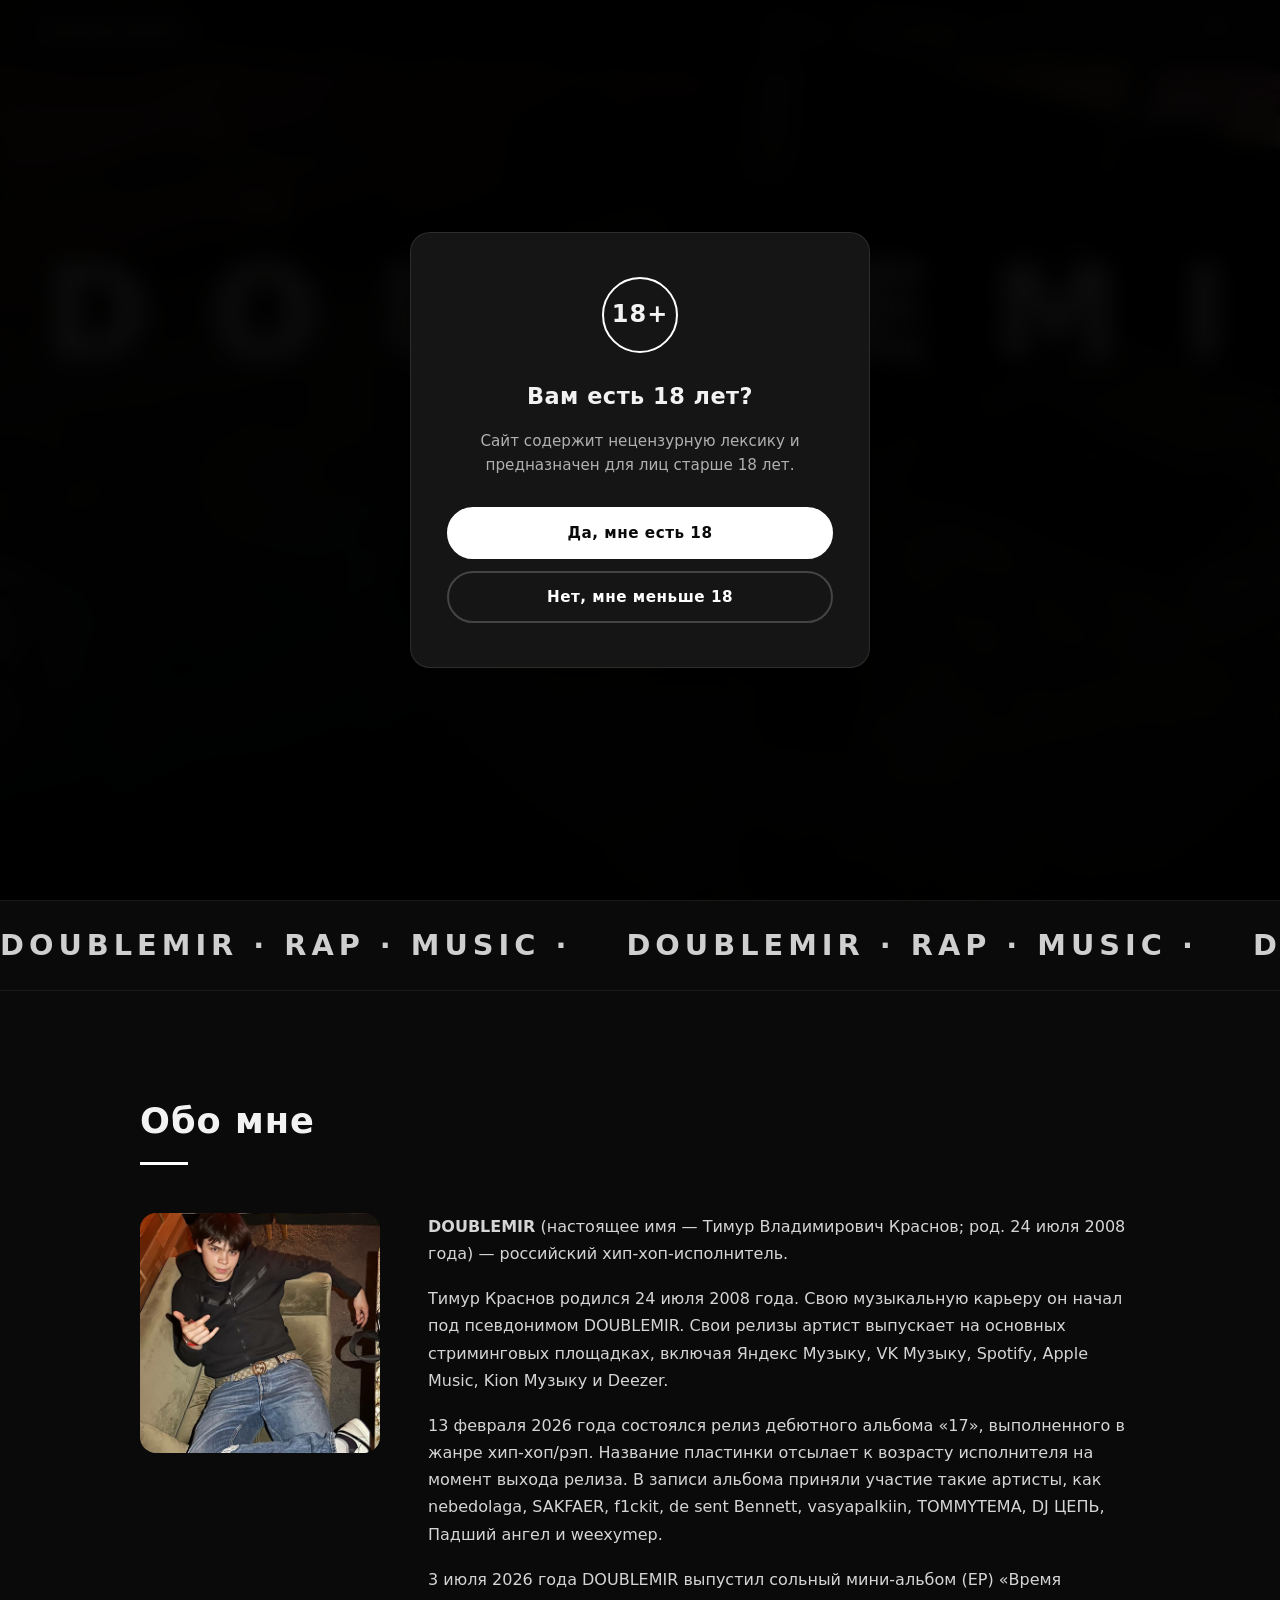
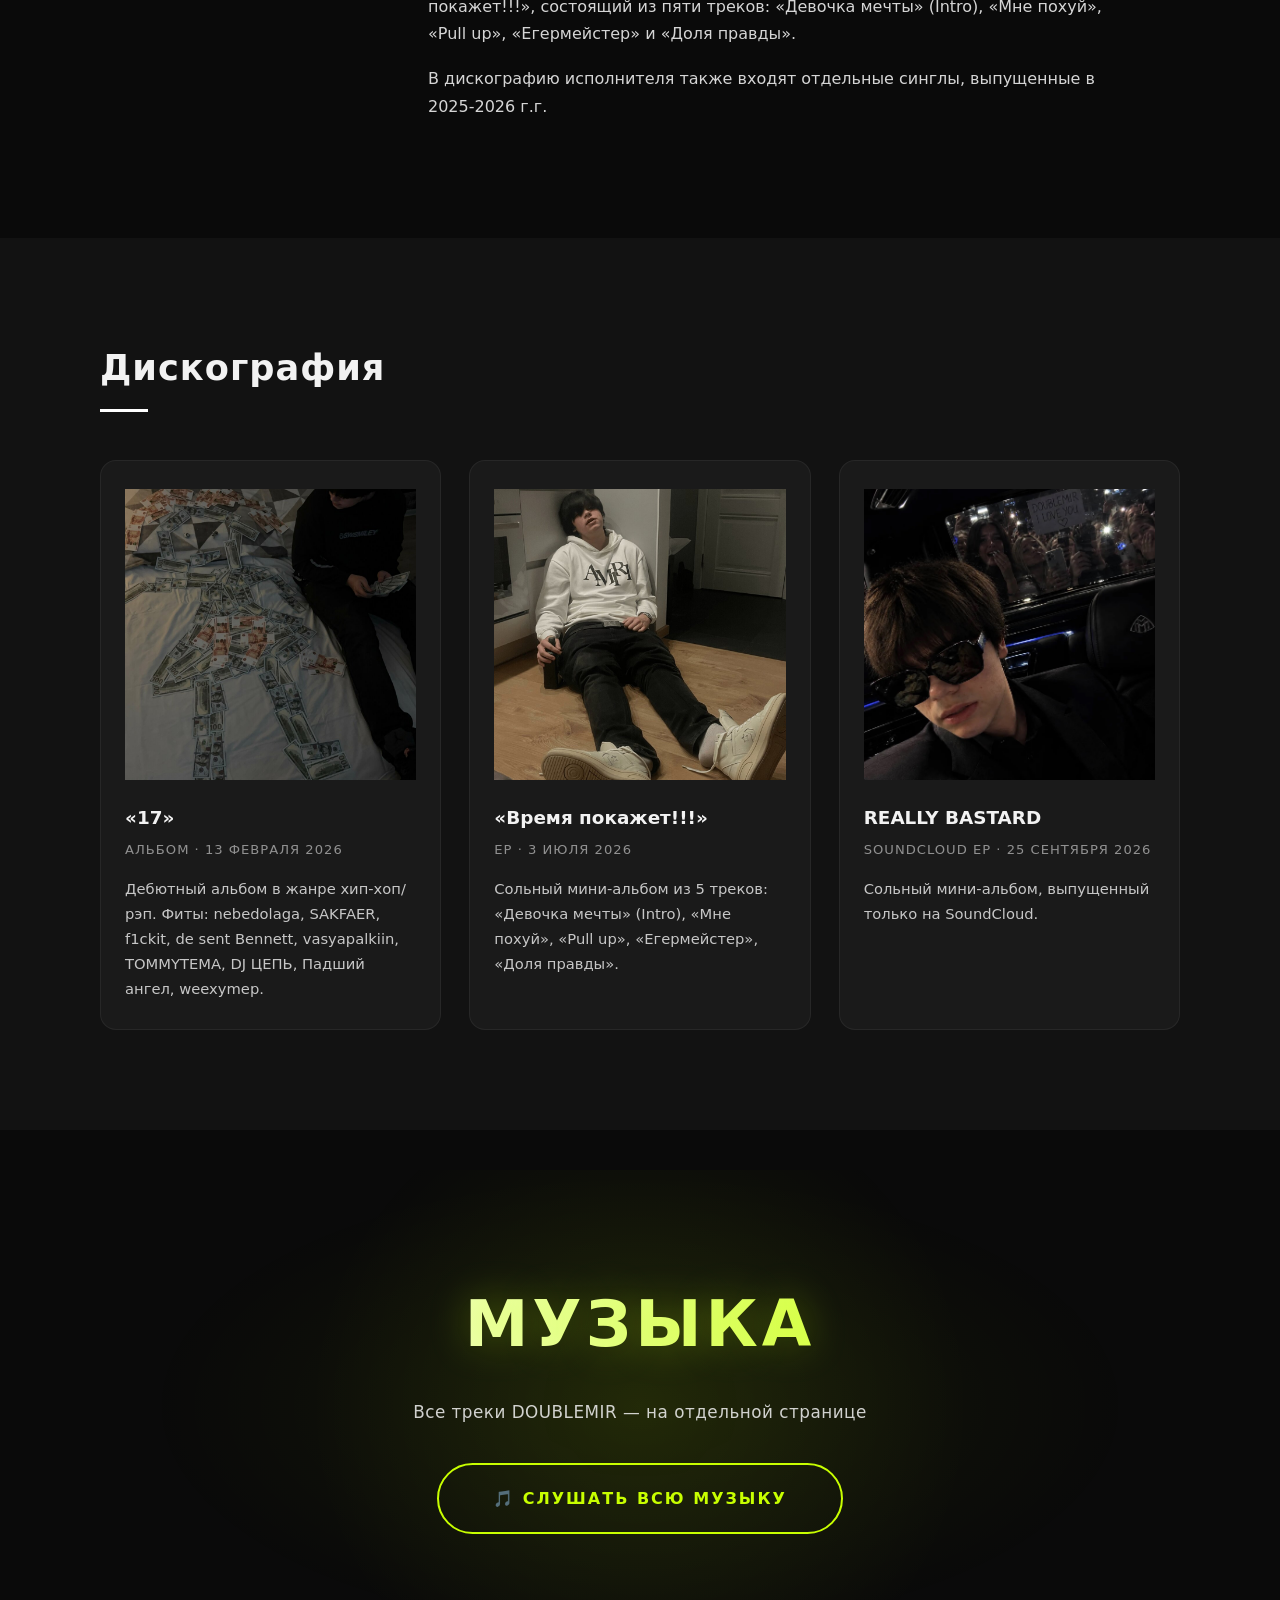
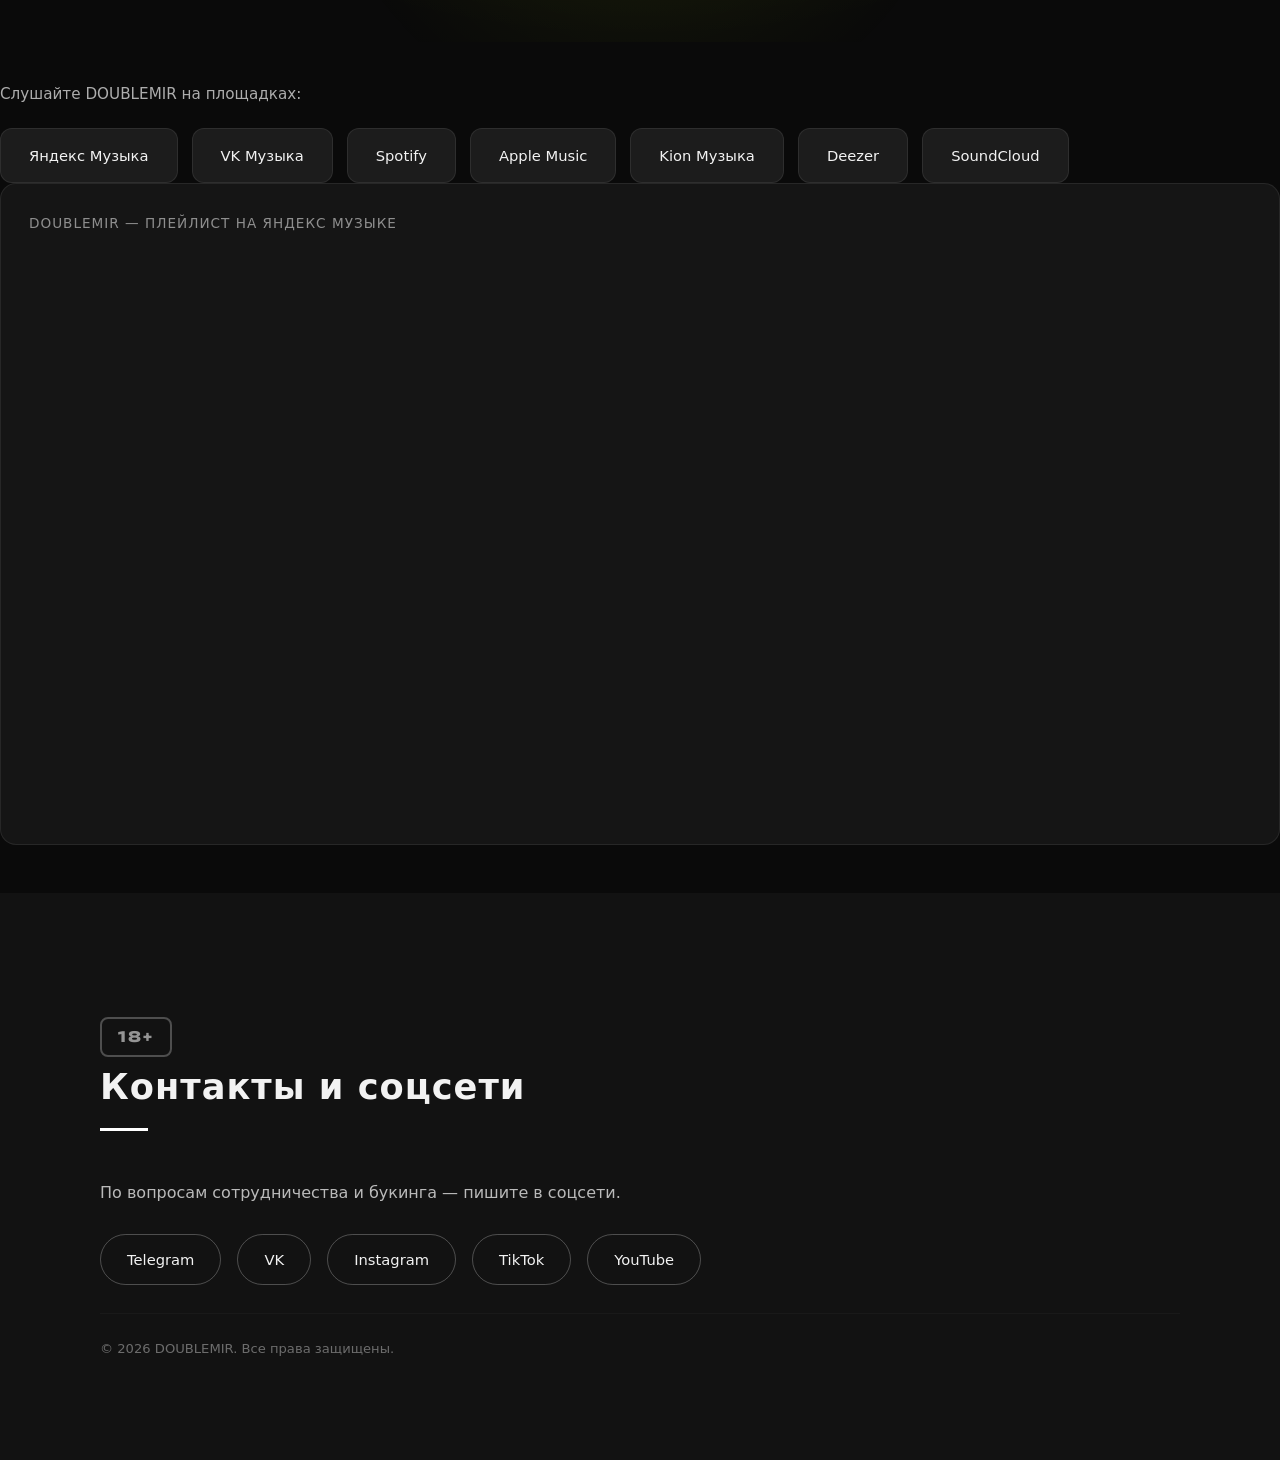
==== commit 4eda8fb7: "Add files via upload" ====
--- a/index.html
+++ b/index.html
@@ -2,25 +2,24 @@
 <html lang="ru">
 <head>
   <meta charset="UTF-8">
-<meta name="robots" content="noindex, nofollow">
-<meta name="rating" content="mature">
-<meta itemprop="minAge" content="18">
+  <meta name="robots" content="noindex, nofollow">
+  <meta name="rating" content="mature">
+  <meta itemprop="minAge" content="18">
   <meta name="viewport" content="width=device-width, initial-scale=1.0">
   <title>DOUBLEMIR INFO — официальный аккаунт</title>
   <meta name="description" content="DOUBLEMIR (Тимур Краснов) — российский рэп-исполнитель. Биография, дискография, музыка, контакты.">
   <meta property="og:title" content="DOUBLEMIR INFO — официальный аккаунт">
-<meta property="og:description" content="Официальный сайт артиста DOUBLEMIR INFO. Слушать музыку, следить за релизами.">
-<link rel="preconnect" href="https://fonts.googleapis.com">
-<link rel="preconnect" href="https://fonts.gstatic.com" crossorigin>
-<link href="https://fonts.googleapis.com/css2?family=Unbounded:wght@400;600;800;900&family=Inter:wght@400;500;600&display=swap" rel="stylesheet">
-<link rel="stylesheet" href="style.css">
+  <meta property="og:description" content="Официальный сайт артиста DOUBLEMIR INFO. Слушать музыку, следить за релизами.">
+  <link rel="preconnect" href="https://fonts.googleapis.com">
+  <link rel="preconnect" href="https://fonts.gstatic.com" crossorigin>
+  <link href="https://fonts.googleapis.com/css2?family=Unbounded:wght@400;600;800;900&family=Inter:wght@400;500;600&display=swap" rel="stylesheet">
+  <link rel="stylesheet" href="style.css">
 </head>
 <body>
-<div class="scroll-progress"></div> 
+<div class="scroll-progress"></div>
+
 <!-- ВОЗРАСТНОЕ ПРЕДУПРЕЖДЕНИЕ -->
 <div class="age-gate" id="ageGate">
-
-  <!-- ЭКРАН 1: Вопрос -->
   <div class="age-gate-box" id="ageQuestion">
     <div class="age-gate-mark">18+</div>
     <h2>Вам есть 18 лет?</h2>
@@ -30,8 +29,6 @@
       <button class="age-gate-no" onclick="ageDeny()">Нет, мне меньше 18</button>
     </div>
   </div>
-
-  <!-- ЭКРАН 2: Отказ -->
   <div class="age-gate-box age-gate-denied" id="ageDenied" style="display: none;">
     <div class="age-gate-mark age-gate-mark-denied">18+</div>
     <h2>Доступ запрещён</h2>
@@ -41,42 +38,42 @@
       <a class="age-gate-link" href="https://www.google.com">Покинуть сайт</a>
     </div>
   </div>
-
 </div>
 
 <div class="cursor-dot"></div>
 <div class="cursor-ring"></div>
 
-
-  <!-- НАВИГАЦИЯ -->
+<!-- НАВИГАЦИЯ -->
 <header class="nav">
   <div class="logo">DOUBLEMIR</div>
   <nav>
     <a href="#about">Обо мне</a>
     <a href="#discography">Дискография</a>
-    <a href="#listen">Слушать</a>
+    <a href="music.html">Музыка</a>
     <a href="#contact">Контакты</a>
     <span class="age-mark-nav">18+</span>
   </nav>
 </header>
-  <!-- ГЛАВНЫЙ ЭКРАН -->
-  <section class="hero">
-    <div class="hero-content">
-     <h1 class="animated-title" data-text="DOUBLEMIR">
-  <span style="--i:0">D</span>
-  <span style="--i:1">O</span>
-  <span style="--i:2">U</span>
-  <span style="--i:3">B</span>
-  <span style="--i:4">L</span>
-  <span style="--i:5">E</span>
-  <span style="--i:6">M</span>
-  <span style="--i:7">I</span>
-  <span style="--i:8">R</span>
-</h1>
-      <p>Российский рэп-исполнитель</p>
-      <a href="#listen" class="btn">Слушать</a>
-    </div>
-  </section>
+
+<!-- ГЛАВНЫЙ ЭКРАН -->
+<section class="hero">
+  <div class="hero-content">
+    <h1 class="animated-title" data-text="DOUBLEMIR">
+      <span style="--i:0">D</span>
+      <span style="--i:1">O</span>
+      <span style="--i:2">U</span>
+      <span style="--i:3">B</span>
+      <span style="--i:4">L</span>
+      <span style="--i:5">E</span>
+      <span style="--i:6">M</span>
+      <span style="--i:7">I</span>
+      <span style="--i:8">R</span>
+    </h1>
+    <p>Российский рэп-исполнитель</p>
+    <a href="music.html" class="btn">Слушать</a>
+  </div>
+</section>
+
 <!-- БЕГУЩАЯ СТРОКА -->
 <div class="marquee">
   <div class="marquee-track">
@@ -89,26 +86,25 @@
   </div>
 </div>
 
-  <!-- ОБО МНЕ / БИОГРАФИЯ -->
-  <section id="about" class="section reveal">
-    <h2>Обо мне</h2>
-    <div class="about">
-      <img src="img/1000x1000.jpg" alt="DOUBLEMIR — фото артиста">
-      <div class="about-text">
-        <p><strong>DOUBLEMIR</strong> (настоящее имя — Тимур Владимирович Краснов; род. 24 июля 2008 года) — российский хип-хоп-исполнитель.</p>
-        <p>Тимур Краснов родился 24 июля 2008 года. Свою музыкальную карьеру он начал под псевдонимом DOUBLEMIR. Свои релизы артист выпускает на основных стриминговых площадках, включая Яндекс Музыку, VK Музыку, Spotify, Apple Music, Kion Музыку и Deezer.</p>
-        <p>13 февраля 2026 года состоялся релиз дебютного альбома «17», выполненного в жанре хип-хоп/рэп. Название пластинки отсылает к возрасту исполнителя на момент выхода релиза. В записи альбома приняли участие такие артисты, как nebedolaga, SAKFAER, f1ckit, de sent Bennett, vasyapalkiin, TOMMYTEMA, DJ ЦЕПЬ, Падший ангел и weexymep.</p>
-        <p>3 июля 2026 года DOUBLEMIR выпустил сольный мини-альбом (EP) «Время покажет!!!», состоящий из пяти треков: «Девочка мечты» (Intro), «Мне похуй», «Pull up», «Егермейстер» и «Доля правды».</p>
-        <p>В дискографию исполнителя также входят отдельные синглы, выпущенные в 2025-2026 г.г.</p>
-      </div>
+<!-- ОБО МНЕ -->
+<section id="about" class="section reveal">
+  <h2>Обо мне</h2>
+  <div class="about">
+    <img src="img/1000x1000.jpg" alt="DOUBLEMIR — фото артиста">
+    <div class="about-text">
+      <p><strong>DOUBLEMIR</strong> (настоящее имя — Тимур Владимирович Краснов; род. 24 июля 2008 года) — российский хип-хоп-исполнитель.</p>
+      <p>Тимур Краснов родился 24 июля 2008 года. Свою музыкальную карьеру он начал под псевдонимом DOUBLEMIR. Свои релизы артист выпускает на основных стриминговых площадках, включая Яндекс Музыку, VK Музыку, Spotify, Apple Music, Kion Музыку и Deezer.</p>
+      <p>13 февраля 2026 года состоялся релиз дебютного альбома «17», выполненного в жанре хип-хоп/рэп. Название пластинки отсылает к возрасту исполнителя на момент выхода релиза. В записи альбома приняли участие такие артисты, как nebedolaga, SAKFAER, f1ckit, de sent Bennett, vasyapalkiin, TOMMYTEMA, DJ ЦЕПЬ, Падший ангел и weexymep.</p>
+      <p>3 июля 2026 года DOUBLEMIR выпустил сольный мини-альбом (EP) «Время покажет!!!», состоящий из пяти треков: «Девочка мечты» (Intro), «Мне похуй», «Pull up», «Егермейстер» и «Доля правды».</p>
+      <p>В дискографию исполнителя также входят отдельные синглы, выпущенные в 2025-2026 г.г.</p>
     </div>
-  </section>
-
-  <!-- ДИСКОГРАФИЯ -->
-  <section id="discography" class="section dark reveal">
+  </div>
+</section>
+
+<!-- ДИСКОГРАФИЯ -->
+<section id="discography" class="section dark reveal">
   <h2>Дискография</h2>
   <div class="albums">
-
     <div class="album-card">
       <div class="album-cover">
         <img src="img/m1000x1000 (5).jpg" alt="Обложка альбома «17» DOUBLEMIR">
@@ -117,7 +113,6 @@
       <p class="meta">Альбом · 13 февраля 2026</p>
       <p>Дебютный альбом в жанре хип-хоп/рэп. Фиты: nebedolaga, SAKFAER, f1ckit, de sent Bennett, vasyapalkiin, TOMMYTEMA, DJ ЦЕПЬ, Падший ангел, weexymep.</p>
     </div>
-
     <div class="album-card">
       <div class="album-cover">
         <img src="img/m1000x1000 (1).jpg" alt="Обложка EP «Время покажет!!!» DOUBLEMIR">
@@ -126,7 +121,6 @@
       <p class="meta">EP · 3 июля 2026</p>
       <p>Сольный мини-альбом из 5 треков: «Девочка мечты» (Intro), «Мне похуй», «Pull up», «Егермейстер», «Доля правды».</p>
     </div>
-
     <div class="album-card">
       <div class="album-cover">
         <img src="img/54452604-b8d2-4164-8fcb-5f3a66c9eb6f.jpg" alt="Синглы DOUBLEMIR">
@@ -135,160 +129,21 @@
       <p class="meta">SoundCloud EP · 25 сентября 2026</p>
       <p>Сольный мини-альбом, выпущенный только на SoundCloud.</p>
     </div>
-
   </div>
 </section>
-<!-- СЛУШАТЬ / REALLY BASTARD -->
-<section id="listen" class="section reveal">
-  <h2>Слушать REALLY BASTARD</h2>
-  <p class="platforms-label">Треки DOUBLEMIR:</p>
-  <button id="randomTrack" class="random-btn">🔀 Случайный трек</button>
-
-  <div class="tracklist">
-    <div class="track" id="naebal">
-      <p class="track-title">DOUBLEMIR – Наебал <span class="explicit">E</span></p>
-      <p class="track-plays" data-plays-for="naebal"></p>
-      <div class="eq"><span></span><span></span><span></span><span></span></div>
-      <audio controls preload="none"><source src="audio1/DOUBLEMIR – Наебал.mp3" type="audio/mpeg"></audio>
-      <a href="audio1/DOUBLEMIR – Наебал.mp3" download="DOUBLEMIR – Наебал.mp3" class="download-btn">⬇ Скачать MP3</a>
-      <button class="share-btn" onclick="shareTrack('Наебал')">📤 Поделиться</button>
-    </div>
-    <div class="track" id="pantera">
-      <p class="track-title">DOUBLEMIR – Пантера <span class="explicit">E</span></p>
-      <p class="track-plays" data-plays-for="pantera"></p>
-      <div class="eq"><span></span><span></span><span></span><span></span></div>
-      <audio controls preload="none"><source src="audio1/DOUBLEMIR – Пантера.mp3" type="audio/mpeg"></audio>
-      <a href="audio1/DOUBLEMIR – Пантера.mp3" download="DOUBLEMIR – Пантера.mp3" class="download-btn">⬇ Скачать MP3</a>
-      <button class="share-btn" onclick="shareTrack('Пантера')">📤 Поделиться</button>
-    </div>
-    <div class="track" id="pohuy-vashe">
-      <p class="track-title">DOUBLEMIR – Похуй ваще <span class="explicit">E</span></p>
-      <p class="track-plays" data-plays-for="pohuy-vashe"></p>
-      <div class="eq"><span></span><span></span><span></span><span></span></div>
-      <audio controls preload="none"><source src="audio1/DOUBLEMIR – Похуй ваще.mp3" type="audio/mpeg"></audio>
-      <a href="audio1/DOUBLEMIR – Похуй ваще.mp3" download="DOUBLEMIR – Похуй ваще.mp3" class="download-btn">⬇ Скачать MP3</a>
-      <button class="share-btn" onclick="shareTrack('Похуй ваще')">📤 Поделиться</button>
-    </div>
-    <div class="track" id="sex-phone">
-      <p class="track-title">DOUBLEMIR – Секс по телефону <span class="explicit">E</span></p>
-      <p class="track-plays" data-plays-for="sex-phone"></p>
-      <div class="eq"><span></span><span></span><span></span><span></span></div>
-      <audio controls preload="none"><source src="audio1/DOUBLEMIR – Секс по телефону.mp3" type="audio/mpeg"></audio>
-      <a href="audio1/DOUBLEMIR – Секс по телефону.mp3" download="DOUBLEMIR – Секс по телефону.mp3" class="download-btn">⬇ Скачать MP3</a>
-      <button class="share-btn" onclick="shareTrack('Секс по телефону')">📤 Поделиться</button>
-    </div>
-    <div class="track" id="bad-star">
-      <p class="track-title">DOUBLEMIR – Bad Star <span class="explicit">E</span></p>
-      <p class="track-plays" data-plays-for="bad-star"></p>
-      <div class="eq"><span></span><span></span><span></span><span></span></div>
-      <audio controls preload="none"><source src="audio1/DOUBLEMIR – Bad Star.mp3" type="audio/mpeg"></audio>
-      <a href="audio1/DOUBLEMIR – Bad Star.mp3" download="DOUBLEMIR – Bad Star.mp3" class="download-btn">⬇ Скачать MP3</a>
-      <button class="share-btn" onclick="shareTrack('Bad Star')">📤 Поделиться</button>
-    </div>
-  </div>
+
+<!-- КНОПКА НА СТРАНИЦУ МУЗЫКИ -->
+<section class="section reveal music-section">
+  <h2>Музыка</h2>
+  <p class="platforms-label">Все треки DOUBLEMIR — на отдельной странице</p>
+  <a href="music.html" class="btn">🎵 Слушать всю музыку</a>
 </section>
 
-<!-- СЛУШАТЬ / СИНГЛЫ -->
-<section id="singles" class="section reveal">
-  <h2>Слушать синглы</h2>
-  <p class="platforms-label">Треки DOUBLEMIR:</p>
-
-  <div class="tracklist">
-    <div class="track" id="only-sex">
-      <p class="track-title">YMIP feat. DOUBLEMIR — only SEX <span class="explicit">E</span></p>
-      <p class="track-plays" data-plays-for="only-sex"></p>
-      <div class="eq"><span></span><span></span><span></span><span></span></div>
-      <audio controls preload="none"><source src="audio1/YMIP feat. DOUBLEMIR — only SEX.mp3" type="audio/mpeg"></audio>
-      <a href="audio1/YMIP feat. DOUBLEMIR — only SEX.mp3" download="DOUBLEMIR - only SEX.mp3" class="download-btn">⬇ Скачать MP3</a>
-      <button class="share-btn" onclick="shareTrack('YMIP feat. DOUBLEMIR — only SEX')">📤 Поделиться</button>
-    </div>
-    <div class="track" id="clean-girl">
-      <p class="track-title">W double, DOUBLEMIR — clean girl <span class="explicit">E</span></p>
-      <p class="track-plays" data-plays-for="clean-girl"></p>
-      <div class="eq"><span></span><span></span><span></span><span></span></div>
-      <audio controls preload="none"><source src="audio1/W double, DOUBLEMIR — clean girl.mp3" type="audio/mpeg"></audio>
-      <a href="audio1/W double, DOUBLEMIR — clean girl.mp3" download="DOUBLEMIR - clean girl.mp3" class="download-btn">⬇ Скачать MP3</a>
-      <button class="share-btn" onclick="shareTrack('W double, DOUBLEMIR — clean girl')">📤 Поделиться</button>
-    </div>
-    <div class="track" id="project-x">
-      <p class="track-title">DOUBLEMIR, PLOHOYTARASIK — PROJECT X <span class="explicit">E</span></p>
-      <p class="track-plays" data-plays-for="project-x"></p>
-      <div class="eq"><span></span><span></span><span></span><span></span></div>
-      <audio controls preload="none"><source src="audio1/DOUBLEMIR, PLOHOYTARASIK — PROJECT X.mp3" type="audio/mpeg"></audio>
-      <a href="audio1/DOUBLEMIR, PLOHOYTARASIK — PROJECT X.mp3" download="DOUBLEMIR - PROJECT X.mp3" class="download-btn">⬇ Скачать MP3</a>
-      <button class="share-btn" onclick="shareTrack('DOUBLEMIR, PLOHOYTARASIK — PROJECT X')">📤 Поделиться</button>
-    </div>
-    <div class="track" id="vzglyady">
-      <p class="track-title">DOUBLEMIR feat. stepanenko — Взгляды под луной <span class="explicit">E</span></p>
-      <p class="track-plays" data-plays-for="vzglyady"></p>
-      <div class="eq"><span></span><span></span><span></span><span></span></div>
-      <audio controls preload="none"><source src="audio1/DOUBLEMIR feat. stepanenko — Взгляды под луной.mp3" type="audio/mpeg"></audio>
-      <a href="audio1/DOUBLEMIR feat. stepanenko — Взгляды под луной.mp3" download="DOUBLEMIR - Взгляды под луной.mp3" class="download-btn">⬇ Скачать MP3</a>
-      <button class="share-btn" onclick="shareTrack('DOUBLEMIR feat. stepanenko — Взгляды под луной')">📤 Поделиться</button>
-    </div>
-    <div class="track" id="labubu">
-      <p class="track-title">DOUBLEMIR — Лабубу <span class="explicit">E</span></p>
-      <p class="track-plays" data-plays-for="labubu"></p>
-      <div class="eq"><span></span><span></span><span></span><span></span></div>
-      <audio controls preload="none"><source src="audio1/DOUBLEMIR — Лабубу.mp3" type="audio/mpeg"></audio>
-      <a href="audio1/DOUBLEMIR — Лабубу.mp3" download="DOUBLEMIR - Лабубу.mp3" class="download-btn">⬇ Скачать MP3</a>
-      <button class="share-btn" onclick="shareTrack('Лабубу')">📤 Поделиться</button>
-    </div>
-    <div class="track" id="zhizn-moya">
-      <p class="track-title">DOUBLEMIR — Жизнь моя <span class="explicit">E</span></p>
-      <p class="track-plays" data-plays-for="zhizn-moya"></p>
-      <div class="eq"><span></span><span></span><span></span><span></span></div>
-      <audio controls preload="none"><source src="audio1/DOUBLEMIR — Жизнь моя.mp3" type="audio/mpeg"></audio>
-      <a href="audio1/DOUBLEMIR — Жизнь моя.mp3" download="DOUBLEMIR - Жизнь моя.mp3" class="download-btn">⬇ Скачать MP3</a>
-      <button class="share-btn" onclick="shareTrack('Жизнь моя')">📤 Поделиться</button>
-    </div>
-    <div class="track" id="budes-so-mnoy">
-      <p class="track-title">DOUBLEMIR — Будешь со мной</p>
-      <p class="track-plays" data-plays-for="budes-so-mnoy"></p>
-      <div class="eq"><span></span><span></span><span></span><span></span></div>
-      <audio controls preload="none"><source src="audio1/DOUBLEMIR — Будешь со мной.mp3" type="audio/mpeg"></audio>
-      <a href="audio1/DOUBLEMIR — Будешь со мной.mp3" download="DOUBLEMIR - Будешь со мной.mp3" class="download-btn">⬇ Скачать MP3</a>
-      <button class="share-btn" onclick="shareTrack('Будешь со мной')">📤 Поделиться</button>
-    </div>
-    <div class="track" id="bol">
-      <p class="track-title">DOUBLEMIR — Боль <span class="explicit">E</span></p>
-      <p class="track-plays" data-plays-for="bol"></p>
-      <div class="eq"><span></span><span></span><span></span><span></span></div>
-      <audio controls preload="none"><source src="audio1/DOUBLEMIR — Боль.mp3" type="audio/mpeg"></audio>
-      <a href="audio1/DOUBLEMIR — Боль.mp3" download="DOUBLEMIR - Боль.mp3" class="download-btn">⬇ Скачать MP3</a>
-      <button class="share-btn" onclick="shareTrack('Боль')">📤 Поделиться</button>
-    </div>
-    <div class="track" id="blondinka">
-      <p class="track-title">DOUBLEMIR — Блондинка <span class="explicit">E</span></p>
-      <p class="track-plays" data-plays-for="blondinka"></p>
-      <div class="eq"><span></span><span></span><span></span><span></span></div>
-      <audio controls preload="none"><source src="audio1/DOUBLEMIR — Блондинка.mp3" type="audio/mpeg"></audio>
-      <a href="audio1/DOUBLEMIR — Блондинка.mp3" download="DOUBLEMIR - Блондинка.mp3" class="download-btn">⬇ Скачать MP3</a>
-      <button class="share-btn" onclick="shareTrack('Блондинка')">📤 Поделиться</button>
-    </div>
-    <div class="track" id="ay-ay-ay">
-      <p class="track-title">DOUBLEMIR — АйАйАй <span class="explicit">E</span></p>
-      <p class="track-plays" data-plays-for="ay-ay-ay"></p>
-      <div class="eq"><span></span><span></span><span></span><span></span></div>
-      <audio controls preload="none"><source src="audio1/DOUBLEMIR — АЙ АЙ АЙ.mp3" type="audio/mpeg"></audio>
-      <a href="audio1/DOUBLEMIR — АЙ АЙ АЙ.mp3" download="DOUBLEMIR — АЙ АЙ АЙ.mp3" class="download-btn">⬇ Скачать MP3</a>
-      <button class="share-btn" onclick="shareTrack('АйАйАй')">📤 Поделиться</button>
-    </div>
-    <div class="track" id="2026">
-      <p class="track-title">DOUBLEMIR — 2026 <span class="explicit">E</span></p>
-      <p class="track-plays" data-plays-for="2026"></p>
-      <div class="eq"><span></span><span></span><span></span><span></span></div>
-      <audio controls preload="none"><source src="audio1/DOUBLEMIR — 2026.mp3" type="audio/mpeg"></audio>
-      <a href="audio1/DOUBLEMIR — 2026.mp3" download="DOUBLEMIR - 2026.mp3" class="download-btn">⬇ Скачать MP3</a>
-      <button class="share-btn" onclick="shareTrack('2026')">📤 Поделиться</button>
-    </div>
-  </div>
-</section>
-    <!-- СТРИМИНГОВЫЕ ПЛАТФОРМЫ -->
-   <p class="platforms-label">Слушайте DOUBLEMIR на площадках:</p>
+<!-- СТРИМИНГОВЫЕ ПЛАТФОРМЫ -->
+<p class="platforms-label">Слушайте DOUBLEMIR на площадках:</p>
 <div class="platforms">
   <a href="https://music.yandex.ru/artist/23892391" target="_blank" rel="noopener" class="platform">Яндекс Музыка</a>
- <a href="https://vk.ru/artist/doublemir" target="_blank" rel="noopener" class="platform">VK Музыка</a>
+  <a href="https://vk.ru/artist/doublemir" target="_blank" rel="noopener" class="platform">VK Музыка</a>
   <a href="https://open.spotify.com/artist/6QOhvpdUcvgJDtN43TU01j?si=pQw4crt9RiyB2yf0tRZgUw" target="_blank" rel="noopener" class="platform">Spotify</a>
   <a href="https://music.apple.com/us/artist/doublemir/1817949848" target="_blank" rel="noopener" class="platform">Apple Music</a>
   <a href="https://mts-music-spo.onelink.me/sKFX/ce7fkwe7" target="_blank" rel="noopener" class="platform">Kion Музыка</a>
@@ -296,7 +151,7 @@
   <a href="https://on.soundcloud.com/bdGn3wvUqmsUhd1IBZ" target="_blank" rel="noopener" class="platform">SoundCloud</a>
 </div>
 
-   <!-- ВСТРОЕННЫЙ ПЛЕЕР ЯНДЕКС МУЗЫКИ -->
+<!-- ВСТРОЕННЫЙ ПЛЕЕР ЯНДЕКС МУЗЫКИ -->
 <div class="player">
   <p class="player-label">DOUBLEMIR — плейлист на Яндекс Музыке</p>
   <iframe
@@ -311,38 +166,56 @@
   </iframe>
 </div>
 
-  <!-- КОНТАКТЫ / СОЦСЕТИ -->
-  <footer id="contact" class="section dark reveal">
-<p class="age-mark">18+</p>
-    <h2>Контакты и соцсети</h2>
-    <p class="contact-text">По вопросам сотрудничества и букинга — пишите в соцсети.</p>
-    <div class="socials">
-      <a href="https://t.me/doublemir" target="_blank" rel="noopener">Telegram</a>
-      <a href="https://vk.ru/doublemir"target="_blank" rel="noopener">VK</a>
-      <a href="https://www.instagram.com/doublemir_official?stkn=MW9leXB6MXhpczF5Yw==" target="_blank" rel="noopener">Instagram</a>
-      <a href="https://www.tiktok.com/@doublemir1?_r=1&_t=ZS-9A5dl0Q5udB" target="_blank" rel="noopener">TikTok</a>
-      <a href="https://youtube.com/@doublemir?si=fSWliAvfacatgOa6" target="_blank" rel="noopener">YouTube</a>
-
-    </div>
-    <p class="copy">© 2026 DOUBLEMIR. Все права защищены.</p>
-  </footer>
- <button id="toTop" aria-label="Наверх">↑</button>
+<!-- КОНТАКТЫ / СОЦСЕТИ -->
+<footer id="contact" class="section dark reveal">
+  <p class="age-mark">18+</p>
+  <h2>Контакты и соцсети</h2>
+  <p class="contact-text">По вопросам сотрудничества и букинга — пишите в соцсети.</p>
+  <div class="socials">
+    <a href="https://t.me/doublemir" target="_blank" rel="noopener">Telegram</a>
+    <a href="https://vk.ru/doublemir" target="_blank" rel="noopener">VK</a>
+    <a href="https://www.instagram.com/doublemir_official?stkn=MW9leXB6MXhpczF5Yw==" target="_blank" rel="noopener">Instagram</a>
+    <a href="https://www.tiktok.com/@doublemir1?_r=1&_t=ZS-9A5dl0Q5udB" target="_blank" rel="noopener">TikTok</a>
+    <a href="https://youtube.com/@doublemir?si=fSWliAvfacatgOa6" target="_blank" rel="noopener">YouTube</a>
+  </div>
+  <p class="copy">© 2026 DOUBLEMIR. Все права защищены.</p>
+</footer>
+
+<button id="toTop" aria-label="Наверх">↑</button>
+
 <script>
   const players = document.querySelectorAll('audio');
-players.forEach(player => {
-  player.addEventListener('play', () => {
-    players.forEach(other => {
-      if (other !== player) {
-        other.pause();
-        other.currentTime = 0;   // ← сброс в начало
-      }
+  players.forEach(player => {
+    player.addEventListener('play', () => {
+      players.forEach(other => {
+        if (other !== player) {
+          other.pause();
+          other.currentTime = 0;
+        }
+      });
     });
   });
-});
 </script>
+
 <script>
+  /* ---------- ПРИНУДИТЕЛЬНО НАВЕРХ ПРИ ЗАГРУЗКЕ ---------- */
+  if ('scrollRestoration' in history) {
+    history.scrollRestoration = 'manual';
+  }
+
+  // убираем якорь из URL, если он есть
+  if (window.location.hash) {
+    history.replaceState(null, '', window.location.pathname + window.location.search);
+  }
+
+  window.scrollTo(0, 0);
+  document.addEventListener('DOMContentLoaded', () => window.scrollTo(0, 0));
+  window.addEventListener('load', () => window.scrollTo(0, 0));
+  setTimeout(() => window.scrollTo(0, 0), 100);
+  setTimeout(() => window.scrollTo(0, 0), 300);
+
+  /* ---------- REVEAL-АНИМАЦИЯ ---------- */
   const revealElements = document.querySelectorAll('.reveal');
-
   const observer = new IntersectionObserver((entries) => {
     entries.forEach(entry => {
       if (entry.isIntersecting) {
@@ -350,440 +223,363 @@
         observer.unobserve(entry.target);
       }
     });
-  }, {
-    threshold: 0.15
+  }, { threshold: 0.15 });
+  revealElements.forEach(el => observer.observe(el));
+
+  /* ---------- ВОЗРАСТНОЕ ПРЕДУПРЕЖДЕНИЕ ---------- */
+  (function () {
+    const gate = document.getElementById('ageGate');
+    if (!gate) return;
+    const confirmed = localStorage.getItem('ageConfirmed') === 'yes';
+    if (confirmed) {
+      gate.classList.add('hide');
+      document.body.style.overflow = '';
+    } else {
+      document.body.style.overflow = 'hidden';
+    }
+  })();
+
+  function ageConfirm() {
+    localStorage.setItem('ageConfirmed', 'yes');
+    const gate = document.getElementById('ageGate');
+    if (gate) gate.classList.add('hide');
+    document.body.style.overflow = '';
+
+    // убираем якорь и остаёмся наверху
+    if (window.location.hash) {
+      history.replaceState(null, '', window.location.pathname + window.location.search);
+    }
+    window.scrollTo(0, 0);
+  }
+
+  function ageDeny() {
+    document.getElementById('ageQuestion').style.display = 'none';
+    document.getElementById('ageDenied').style.display = '';
+  }
+
+  function ageBack() {
+    document.getElementById('ageDenied').style.display = 'none';
+    document.getElementById('ageQuestion').style.display = '';
+  }
+
+  /* ---------- ПОЛОСА ПРОГРЕССА ---------- */
+  const progressBar = document.querySelector('.scroll-progress');
+  if (progressBar) {
+    window.addEventListener('scroll', () => {
+      const h = document.documentElement.scrollHeight - window.innerHeight;
+      const p = h > 0 ? (window.scrollY / h) * 100 : 0;
+      progressBar.style.width = p + '%';
+    });
+  }
+
+  /* ---------- КНОПКА «НАВЕРХ» ---------- */
+  const toTop = document.getElementById('toTop');
+  if (toTop) {
+    window.addEventListener('scroll', () => {
+      toTop.classList.toggle('show', window.scrollY > 500);
+    });
+    toTop.addEventListener('click', () => {
+      window.scrollTo({ top: 0, behavior: 'smooth' });
+    });
+  }
+
+  /* ---------- ЭКВАЛАЙЗЕР ---------- */
+  document.querySelectorAll('.track').forEach(track => {
+    const audio = track.querySelector('audio');
+    if (!audio) return;
+    audio.addEventListener('play', () => {
+      document.querySelectorAll('.track.playing').forEach(t => t.classList.remove('playing'));
+      track.classList.add('playing');
+    });
+    audio.addEventListener('pause', () => track.classList.remove('playing'));
+    audio.addEventListener('ended', () => track.classList.remove('playing'));
   });
 
-  revealElements.forEach(el => observer.observe(el));
-
-/* ---------- ВОЗРАСТНОЕ ПРЕДУПРЕЖДЕНИЕ ---------- */
-(function () {
-  const gate = document.getElementById('ageGate');
-  if (!gate) return;
-
-  const confirmed = localStorage.getItem('ageConfirmed') === 'yes';
-
-  if (confirmed) {
-    gate.classList.add('hide');
-    document.body.style.overflow = '';
-
-    // если в ссылке якорь — прокрутить к нему
-    if (window.location.hash) {
-      const target = document.querySelector(window.location.hash);
-      if (target) {
-        // небольшая задержка — чтобы страница успела отрисоваться
+  /* ---------- СЧЁТЧИК ПРОСЛУШИВАНИЙ ---------- */
+  document.querySelectorAll('.track').forEach(track => {
+    const audio = track.querySelector('audio');
+    const counter = track.querySelector('.track-plays');
+    if (!audio || !counter) return;
+    const key = 'plays_' + counter.dataset.playsFor;
+    const saved = localStorage.getItem(key);
+    if (saved) counter.textContent = 'Вы слушали ' + saved + ' раз';
+    audio.addEventListener('ended', () => {
+      const current = parseInt(localStorage.getItem(key) || '0', 10) + 1;
+      localStorage.setItem(key, current);
+      counter.textContent = 'Вы слушали ' + current + ' раз';
+    });
+  });
+
+  /* ---------- ПАСХАЛКА ---------- */
+  (function () {
+    const logo = document.querySelector('.logo');
+    if (!logo) return;
+    let clicks = 0;
+    let timer = null;
+    logo.style.cursor = 'pointer';
+    logo.style.userSelect = 'none';
+    logo.addEventListener('click', () => {
+      clicks++;
+      clearTimeout(timer);
+      timer = setTimeout(() => { clicks = 0; }, 3000);
+      if (clicks === 5) {
+        clicks = 0;
+        clearTimeout(timer);
+        triggerEasterEgg();
+      }
+    });
+
+    function triggerEasterEgg() {
+      document.body.style.transition = 'filter 0.4s ease';
+      document.body.style.filter = 'invert(1) hue-rotate(180deg)';
+
+      const hero = document.querySelector('.hero');
+      if (!hero) return;
+      hero.scrollIntoView({ behavior: 'instant', block: 'start' });
+
+      setTimeout(() => {
+        const heroRect = hero.getBoundingClientRect();
+        const isMobile = window.innerWidth < 700;
+        const zoneLeft = heroRect.left;
+        const zoneRight = heroRect.right;
+        const zoneTop = heroRect.top;
+        const zoneBottom = heroRect.bottom;
+        const zoneW = zoneRight - zoneLeft;
+        const zoneH = zoneBottom - zoneTop;
+        const fontSize = isMobile ? 22 : 40;
+        const itemW = fontSize * 3.2;
+        const itemH = fontSize * 1.4;
+        const pad = 14;
+        const total = isMobile ? 8 : 16;
+        const placed = [];
+
+        const overlay = document.createElement('div');
+        overlay.style.cssText = 'position:fixed;inset:0;pointer-events:none;z-index:999999;overflow:hidden;';
+        document.body.appendChild(overlay);
+
+        let attempts = 0;
+        while (placed.length < total && attempts < 800) {
+          attempts++;
+          const x = zoneLeft + itemW / 2 + Math.random() * (zoneW - itemW);
+          const y = zoneTop + itemH / 2 + Math.random() * (zoneH - itemH);
+          let collision = false;
+          for (const p of placed) {
+            if (Math.abs(x - p.x) < itemW + pad && Math.abs(y - p.y) < itemH + pad) {
+              collision = true;
+              break;
+            }
+          }
+          if (!collision) placed.push({ x, y });
+        }
+
+        placed.sort(() => Math.random() - 0.5);
+        placed.forEach((pos, i) => {
+          const el = document.createElement('div');
+          el.textContent = 'GOAT';
+          el.style.position = 'fixed';
+          el.style.left = pos.x + 'px';
+          el.style.top = pos.y + 'px';
+          el.style.fontFamily = "'Unbounded', sans-serif";
+          el.style.fontSize = fontSize + 'px';
+          el.style.fontWeight = '900';
+          el.style.letterSpacing = '4px';
+          el.style.color = '#c8ff00';
+          el.style.textShadow = '0 0 25px rgba(200,255,0,0.95), 0 0 50px rgba(200,255,0,0.6)';
+          el.style.opacity = '0';
+          el.style.transform = 'translate(-50%, -50%) scale(0.2) rotate(' + (Math.random() * 80 - 40) + 'deg)';
+          el.style.transition = 'opacity 0.4s ease, transform 0.8s cubic-bezier(0.34,1.56,0.64,1)';
+          el.style.whiteSpace = 'nowrap';
+          el.style.pointerEvents = 'none';
+          el.style.zIndex = '999999';
+          overlay.appendChild(el);
+          setTimeout(() => {
+            el.style.opacity = '1';
+            el.style.transform = 'translate(-50%, -50%) scale(1) rotate(' + (Math.random() * 80 - 40) + 'deg)';
+          }, i * 80 + Math.random() * 120);
+        });
+
         setTimeout(() => {
-          target.scrollIntoView({ behavior: 'smooth', block: 'center' });
-        }, 300);
-      }
-    }
-  } else {
-    document.body.style.overflow = 'hidden';
-  }
-})();
-
-function ageConfirm() {
-  localStorage.setItem('ageConfirmed', 'yes');
-  document.getElementById('ageGate').classList.add('hide');
-  document.body.style.overflow = '';
-
-  // прокрутка к якорю — несколько попыток
-  if (window.location.hash) {
-    scrollToHash();
-  }
-}
-
-/* ---------- Прокрутка к якорю с несколькими попытками ---------- */
-function scrollToHash() {
-  if (!window.location.hash) return;
-  const hash = window.location.hash;
-
-  // 5 попыток с разной задержкой — чтобы точно сработало
-  [100, 300, 600, 1000, 1500].forEach(delay => {
+          document.body.style.filter = '';
+          overlay.style.transition = 'opacity 0.5s';
+          overlay.style.opacity = '0';
+          setTimeout(() => overlay.remove(), 500);
+        }, 2500);
+      }, 50);
+    }
+  })();
+
+  /* ---------- АВТОПЕРЕКЛЮЧЕНИЕ + SHUFFLE ---------- */
+  let shuffleMode = false;
+  let shuffleQueue = [];
+  let switching = false;
+
+  function getAllTracks() {
+    return Array.from(document.querySelectorAll('.track'));
+  }
+
+  function playTrackAuto(track) {
+    if (!track) return;
+    switching = true;
+    track.scrollIntoView({ behavior: 'smooth', block: 'center' });
+    document.querySelectorAll('audio').forEach(a => {
+      if (a !== track.querySelector('audio')) {
+        a.pause();
+        a.currentTime = 0;
+      }
+    });
     setTimeout(() => {
-      const target = document.querySelector(hash);
-      if (target) {
-        target.scrollIntoView({ behavior: 'smooth', block: 'center' });
-      }
-    }, delay);
+      const audio = track.querySelector('audio');
+      if (audio) {
+        audio.currentTime = 0;
+        audio.play().catch(() => {});
+      }
+      switching = false;
+    }, 500);
+  }
+
+  function shuffleArray(arr) {
+    const a = arr.slice();
+    for (let i = a.length - 1; i > 0; i--) {
+      const j = Math.floor(Math.random() * (i + 1));
+      [a[i], a[j]] = [a[j], a[i]];
+    }
+    return a;
+  }
+
+  getAllTracks().forEach(track => {
+    const audio = track.querySelector('audio');
+    if (!audio) return;
+    audio.addEventListener('ended', () => {
+      if (switching) return;
+      const tracks = getAllTracks();
+      if (shuffleMode) {
+        let next = shuffleQueue.shift();
+        if (!next) {
+          const others = tracks.filter(t => t !== track);
+          shuffleQueue = shuffleArray(others);
+          next = shuffleQueue.shift();
+        }
+        playTrackAuto(next || tracks[0]);
+      } else {
+        const idx = tracks.indexOf(track);
+        const next = tracks[idx + 1] || tracks[0];
+        playTrackAuto(next);
+      }
+    });
   });
-}
-
-function ageDeny() {
-  document.getElementById('ageQuestion').style.display = 'none';
-  document.getElementById('ageDenied').style.display = '';
-}
-
-function ageBack() {
-  document.getElementById('ageDenied').style.display = 'none';
-  document.getElementById('ageQuestion').style.display = '';
-}
-
-/* ---------- ПОЛОСА ПРОГРЕССА ---------- */
-const progressBar = document.querySelector('.scroll-progress');
-if (progressBar) {
-  window.addEventListener('scroll', () => {
-    const h = document.documentElement.scrollHeight - window.innerHeight;
-    const p = h > 0 ? (window.scrollY / h) * 100 : 0;
-    progressBar.style.width = p + '%';
-  });
-}
-
-/* ---------- КНОПКА «НАВЕРХ» ---------- */
-const toTop = document.getElementById('toTop');
-if (toTop) {
-  window.addEventListener('scroll', () => {
-    toTop.classList.toggle('show', window.scrollY > 500);
-  });
-  toTop.addEventListener('click', () => {
-    window.scrollTo({ top: 0, behavior: 'smooth' });
-  });
-}
-/* ---------- ЭКВАЛАЙЗЕР У ИГРАЮЩЕГО ТРЕКА ---------- */
-document.querySelectorAll('.track').forEach(track => {
-  const audio = track.querySelector('audio');
-  if (!audio) return;
-
-  audio.addEventListener('play', () => {
-    document.querySelectorAll('.track.playing').forEach(t => t.classList.remove('playing'));
-    track.classList.add('playing');
-  });
-
-  audio.addEventListener('pause', () => {
-    track.classList.remove('playing');
-  });
-
-  audio.addEventListener('ended', () => {
-    track.classList.remove('playing');
-  });
-});
-/* ---------- СЧЁТЧИК ПРОСЛУШИВАНИЙ (только полное прослушивание) ---------- */
-document.querySelectorAll('.track').forEach(track => {
-  const audio = track.querySelector('audio');
-  const counter = track.querySelector('.track-plays');
-  if (!audio || !counter) return;
-
-  const key = 'plays_' + counter.dataset.playsFor;
-
-  // показать сохранённое число при загрузке
-  const saved = localStorage.getItem(key);
-  if (saved) {
-    counter.textContent = 'Вы слушали ' + saved + ' раз';
-  }
-
-  // +1 только когда трек дослушан до конца
-  audio.addEventListener('ended', () => {
-    const current = parseInt(localStorage.getItem(key) || '0', 10) + 1;
-    localStorage.setItem(key, current);
-    counter.textContent = 'Вы слушали ' + current + ' раз';
-  });
-});
-/* ---------- ПАСХАЛКА: 5 КЛИКОВ ПО ЛОГОТИПУ ---------- */
-(function () {
-  const logo = document.querySelector('.logo');
-  if (!logo) return;
-
-  let clicks = 0;
-  let timer = null;
-
-  logo.style.cursor = 'pointer';
-  logo.style.userSelect = 'none';
-
-  logo.addEventListener('click', () => {
-    clicks++;
-    clearTimeout(timer);
-    timer = setTimeout(() => { clicks = 0; }, 3000);
-    if (clicks === 5) {
-      clicks = 0;
-      clearTimeout(timer);
-      triggerEasterEgg();
-    }
-  });
-
-  function triggerEasterEgg() {
-    document.body.style.transition = 'filter 0.4s ease';
-    document.body.style.filter = 'invert(1) hue-rotate(180deg)';
-
-    const hero = document.querySelector('.hero');
-    if (!hero) return;
-
-    hero.scrollIntoView({ behavior: 'instant', block: 'start' });
-
-    setTimeout(() => {
-      const heroRect = hero.getBoundingClientRect();
-      const isMobile = window.innerWidth < 700;
-
-      // используем всю ширину и высоту главного экрана
-      const zoneLeft   = heroRect.left;
-      const zoneRight  = heroRect.right;
-      const zoneTop    = heroRect.top;
-      const zoneBottom = heroRect.bottom;
-      const zoneW = zoneRight - zoneLeft;
-      const zoneH = zoneBottom - zoneTop;
-
-      // размер надписи и её примерные габариты
-      const fontSize = isMobile ? 22 : 40;
-      const itemW = fontSize * 3.2;
-      const itemH = fontSize * 1.4;
-      const pad = 14;
-
-      const total = isMobile ? 8 : 16;
-
-      const placed = [];
-
-      const overlay = document.createElement('div');
-      overlay.style.cssText = 'position:fixed;inset:0;pointer-events:none;z-index:999999;overflow:hidden;';
-      document.body.appendChild(overlay);
-
-      let attempts = 0;
-      while (placed.length < total && attempts < 800) {
-        attempts++;
-
-        // случайная точка по всей площади главного экрана
-        const x = zoneLeft + itemW / 2 + Math.random() * (zoneW - itemW);
-        const y = zoneTop  + itemH / 2 + Math.random() * (zoneH - itemH);
-
-        // проверка коллизии
-        let collision = false;
-        for (const p of placed) {
-          if (Math.abs(x - p.x) < itemW + pad &&
-              Math.abs(y - p.y) < itemH + pad) {
-            collision = true;
-            break;
-          }
-        }
-
-        if (!collision) placed.push({ x, y });
-      }
-
-      // перемешиваем порядок появления
-      placed.sort(() => Math.random() - 0.5);
-
-      placed.forEach((pos, i) => {
-        const el = document.createElement('div');
-        el.textContent = 'GOAT';
-        el.style.position = 'fixed';
-        el.style.left = pos.x + 'px';
-        el.style.top = pos.y + 'px';
-        el.style.fontFamily = "'Unbounded', sans-serif";
-        el.style.fontSize = fontSize + 'px';
-        el.style.fontWeight = '900';
-        el.style.letterSpacing = '4px';
-        el.style.color = '#c8ff00';
-        el.style.textShadow = '0 0 25px rgba(200,255,0,0.95), 0 0 50px rgba(200,255,0,0.6)';
-        el.style.opacity = '0';
-        el.style.transform = 'translate(-50%, -50%) scale(0.2) rotate(' + (Math.random() * 80 - 40) + 'deg)';
-        el.style.transition = 'opacity 0.4s ease, transform 0.8s cubic-bezier(0.34,1.56,0.64,1)';
-        el.style.whiteSpace = 'nowrap';
-        el.style.pointerEvents = 'none';
-        el.style.zIndex = '999999';
-
-        overlay.appendChild(el);
-
-        setTimeout(() => {
-          el.style.opacity = '1';
-          el.style.transform = 'translate(-50%, -50%) scale(1) rotate(' + (Math.random() * 80 - 40) + 'deg)';
-        }, i * 80 + Math.random() * 120);
-      });
-
-      setTimeout(() => {
-        document.body.style.filter = '';
-        overlay.style.transition = 'opacity 0.5s';
-        overlay.style.opacity = '0';
-        setTimeout(() => overlay.remove(), 500);
-      }, 2500);
-    }, 50);
-  }
-})();
-/* ---------- АВТОПЕРЕКЛЮЧЕНИЕ + SHUFFLE БЕЗ ПОВТОРОВ ---------- */
-let shuffleMode = false;
-let shuffleQueue = [];
-let switching = false;
-
-function getAllTracks() {
-  return Array.from(document.querySelectorAll('.track'));
-}
-
-function playTrackAuto(track) {
-  if (!track) return;
-  switching = true;
-  track.scrollIntoView({ behavior: 'smooth', block: 'center' });
-  document.querySelectorAll('audio').forEach(a => {
-    if (a !== track.querySelector('audio')) {
-      a.pause();
-      a.currentTime = 0;
-    }
-  });
-  setTimeout(() => {
+
+  const randomBtn = document.getElementById('randomTrack');
+  if (randomBtn) {
+    const newBtn = randomBtn.cloneNode(true);
+    randomBtn.parentNode.replaceChild(newBtn, randomBtn);
+    newBtn.addEventListener('click', () => {
+      shuffleMode = true;
+      const tracks = getAllTracks();
+      if (!tracks.length) return;
+      const first = tracks[Math.floor(Math.random() * tracks.length)];
+      const others = tracks.filter(t => t !== first);
+      shuffleQueue = shuffleArray(others);
+      playTrackAuto(first);
+    });
+  }
+
+  getAllTracks().forEach(track => {
     const audio = track.querySelector('audio');
-    if (audio) {
-      audio.currentTime = 0;
-      audio.play().catch(() => {});
-    }
-    switching = false;
-  }, 500);
-}
-
-function shuffleArray(arr) {
-  const a = arr.slice();
-  for (let i = a.length - 1; i > 0; i--) {
-    const j = Math.floor(Math.random() * (i + 1));
-    [a[i], a[j]] = [a[j], a[i]];
-  }
-  return a;
-}
-
-getAllTracks().forEach(track => {
-  const audio = track.querySelector('audio');
-  if (!audio) return;
-  audio.addEventListener('ended', () => {
-    if (switching) return;
-    const tracks = getAllTracks();
-    if (shuffleMode) {
-      let next = shuffleQueue.shift();
-      if (!next) {
-        const others = tracks.filter(t => t !== track);
-        shuffleQueue = shuffleArray(others);
-        next = shuffleQueue.shift();
-      }
-      playTrackAuto(next || tracks[0]);
-    } else {
-      const idx = tracks.indexOf(track);
-      const next = tracks[idx + 1] || tracks[0];
-      playTrackAuto(next);
-    }
-  });
-});
-
-const randomBtn = document.getElementById('randomTrack');
-if (randomBtn) {
-  const newBtn = randomBtn.cloneNode(true);
-  randomBtn.parentNode.replaceChild(newBtn, randomBtn);
-  newBtn.addEventListener('click', () => {
-    shuffleMode = true;
-    const tracks = getAllTracks();
-    if (!tracks.length) return;
-    const first = tracks[Math.floor(Math.random() * tracks.length)];
-    const others = tracks.filter(t => t !== first);
-    shuffleQueue = shuffleArray(others);
-    playTrackAuto(first);
-  });
-}
-
-getAllTracks().forEach(track => {
-  const audio = track.querySelector('audio');
-  if (!audio) return;
-  audio.addEventListener('play', () => {
-    if (!switching) {
+    if (!audio) return;
+    audio.addEventListener('mousedown', () => {
       shuffleMode = false;
       shuffleQueue = [];
-    }
+    });
+    audio.addEventListener('touchstart', () => {
+      shuffleMode = false;
+      shuffleQueue = [];
+    });
   });
-  audio.addEventListener('mousedown', () => {
-    shuffleMode = false;
-    shuffleQueue = [];
-  });
-  audio.addEventListener('touchstart', () => {
-    shuffleMode = false;
-    shuffleQueue = [];
-  });
-});
-/* ---------- ПОДЕЛИТЬСЯ ТРЕКОМ ---------- */
-function shareTrack(trackName) {
-  // карта id для каждого трека
-  const anchorMap = {
-    'Наебал': 'naebal',
-    'Пантера': 'pantera',
-    'Похуй ваще': 'pohuy-vashe',
-    'Секс по телефону': 'sex-phone',
-    'Bad Star': 'bad-star',
-    'YMIP feat. DOUBLEMIR — only SEX': 'only-sex',
-    'W double, DOUBLEMIR — clean girl': 'clean-girl',
-    'DOUBLEMIR, PLOHOYTARASIK — PROJECT X': 'project-x',
-    'DOUBLEMIR feat. stepanenko — Взгляды под луной': 'vzglyady',
-    'Лабубу': 'labubu',
-    'Жизнь моя': 'zhizn-moya',
-    'Будешь со мной': 'budes-so-mnoy',
-    'Боль': 'bol',
-    'Блондинка': 'blondinka',
-    'АйАйАй': 'ay-ay-ay',
-    '2026': '2026'
-  };
-
-  const anchor = anchorMap[trackName] || '';
-  const baseUrl = window.location.origin + window.location.pathname;
-  const url = anchor ? baseUrl + '#' + anchor : baseUrl;
-  const text = 'Слушай «' + trackName + '» — DOUBLEMIR INFO';
-  const fullText = text + '\n' + url;
-
-  // 1. системное окно «Поделиться» — только на телефонах, НЕ в Яндекс Браузере
-  const isMobile = /Android|iPhone|iPad|iPod/i.test(navigator.userAgent);
-  const isYandex = /YaBrowser/i.test(navigator.userAgent);
-  if (isMobile && !isYandex && navigator.share) {
-    navigator.share({
-      title: 'DOUBLEMIR INFO — ' + trackName,
-      text: text,
-      url: url
-    }).catch(() => {});
-    return;
-  }
-  // 2. копирование через clipboard API (современные браузеры)
-  if (navigator.clipboard && navigator.clipboard.writeText) {
-    navigator.clipboard.writeText(fullText).then(() => {
-      showCopied(trackName);
-    }).catch(() => {
-      fallbackCopy(fullText, trackName);
-    });
-    return;
-  }
-
-  // 3. старый fallback — через textarea
-  fallbackCopy(fullText, trackName);
-}
-
-/* ---------- Показать «✓ Скопировано» на кнопке ---------- */
-function showCopied(trackName) {
-  // ищем кнопку по имени трека
-  const buttons = document.querySelectorAll('.share-btn');
-  buttons.forEach(btn => {
-    if (btn.textContent.includes('Поделиться') &&
-        btn.getAttribute('onclick').includes(trackName)) {
-      const original = btn.textContent;
-      btn.textContent = '✓ Скопировано';
-      btn.classList.add('copied');
-      setTimeout(() => {
-        btn.textContent = original;
-        btn.classList.remove('copied');
-      }, 1800);
-    }
-  });
-}
-
-/* ---------- Fallback: копирование через textarea ---------- */
-function fallbackCopy(text, trackName) {
-  const ta = document.createElement('textarea');
-  ta.value = text;
-  ta.style.position = 'fixed';
-  ta.style.left = '-9999px';
-  ta.style.top = '0';
-  document.body.appendChild(ta);
-  ta.focus();
-  ta.select();
-
-  try {
-    const ok = document.execCommand('copy');
-    if (ok) {
-      showCopied(trackName);
-    } else {
+
+  /* ---------- ПОДЕЛИТЬСЯ ТРЕКОМ ---------- */
+  function shareTrack(trackName) {
+    const anchorMap = {
+      'Наебал': 'naebal',
+      'Пантера': 'pantera',
+      'Похуй ваще': 'pohuy-vashe',
+      'Секс по телефону': 'sex-phone',
+      'Bad Star': 'bad-star',
+      'YMIP feat. DOUBLEMIR — only SEX': 'only-sex',
+      'W double, DOUBLEMIR — clean girl': 'clean-girl',
+      'DOUBLEMIR, PLOHOYTARASIK — PROJECT X': 'project-x',
+      'DOUBLEMIR feat. stepanenko — Взгляды под луной': 'vzglyady',
+      'Лабубу': 'labubu',
+      'Жизнь моя': 'zhizn-moya',
+      'Будешь со мной': 'budes-so-mnoy',
+      'Боль': 'bol',
+      'Блондинка': 'blondinka',
+      'АйАйАй': 'ay-ay-ay',
+      '2026': '2026'
+    };
+    const anchor = anchorMap[trackName] || '';
+    const baseUrl = window.location.origin + window.location.pathname;
+    const url = anchor ? baseUrl + '#' + anchor : baseUrl;
+    const text = 'Слушай «' + trackName + '» — DOUBLEMIR INFO';
+    const fullText = text + '\n' + url;
+
+    const isMobile = /Android|iPhone|iPad|iPod/i.test(navigator.userAgent);
+    const isYandex = /YaBrowser/i.test(navigator.userAgent);
+    if (isMobile && !isYandex && navigator.share) {
+      navigator.share({
+        title: 'DOUBLEMIR INFO — ' + trackName,
+        text: text,
+        url: url
+      }).catch(() => {});
+      return;
+    }
+    if (navigator.clipboard && navigator.clipboard.writeText) {
+      navigator.clipboard.writeText(fullText).then(() => {
+        showCopied(trackName);
+      }).catch(() => {
+        fallbackCopy(fullText, trackName);
+      });
+      return;
+    }
+    fallbackCopy(fullText, trackName);
+  }
+
+  function showCopied(trackName) {
+    const buttons = document.querySelectorAll('.share-btn');
+    buttons.forEach(btn => {
+      if (btn.textContent.includes('Поделиться') &&
+          btn.getAttribute('onclick').includes(trackName)) {
+        const original = btn.textContent;
+        btn.textContent = '✓ Скопировано';
+        btn.classList.add('copied');
+        setTimeout(() => {
+          btn.textContent = original;
+          btn.classList.remove('copied');
+        }, 1800);
+      }
+    });
+  }
+
+  function fallbackCopy(text, trackName) {
+    const ta = document.createElement('textarea');
+    ta.value = text;
+    ta.style.position = 'fixed';
+    ta.style.left = '-9999px';
+    ta.style.top = '0';
+    document.body.appendChild(ta);
+    ta.focus();
+    ta.select();
+    try {
+      const ok = document.execCommand('copy');
+      if (ok) {
+        showCopied(trackName);
+      } else {
+        prompt('Скопируйте ссылку:', text);
+      }
+    } catch (e) {
       prompt('Скопируйте ссылку:', text);
     }
-  } catch (e) {
-    prompt('Скопируйте ссылку:', text);
-  }
-
-  document.body.removeChild(ta);
-}
-
+    document.body.removeChild(ta);
+  }
 </script>
 </body>
 </html>
--- a/style.css
+++ b/style.css
@@ -1062,4 +1062,191 @@
       0 0 45px rgba(200, 255, 0, 0.15),
       inset 0 0 18px rgba(200, 255, 0, 0.1);
   }
+}
+/* ---------- БЛОКИ АЛЬБОМОВ НА СТРАНИЦЕ МУЗЫКИ ---------- */
+.album-block {
+  margin-bottom: 60px;
+}
+
+.album-header {
+  display: flex;
+  align-items: center;
+  gap: 16px;
+  padding: 16px 0 20px;
+  border-bottom: 1px solid rgba(255,255,255,0.08);
+  margin-bottom: 24px;
+}
+
+.album-header-cover {
+  width: 60px;
+  height: 60px;
+  border-radius: 10px;
+  overflow: hidden;
+  flex-shrink: 0;
+  background: #1a1a1a;
+  box-shadow: 0 4px 12px rgba(0,0,0,0.4);
+}
+.album-header-cover img {
+  width: 100%;
+  height: 100%;
+  object-fit: cover;
+  display: block;
+}
+
+.album-header-info h3 {
+  font-size: 1.25rem;
+  font-weight: 800;
+  font-family: 'Unbounded', sans-serif;
+  margin-bottom: 5px;
+  letter-spacing: 0.5px;
+}
+.album-meta {
+  font-size: 0.8rem;
+  opacity: 0.55;
+  text-transform: uppercase;
+  letter-spacing: 1px;
+}
+
+@media (max-width: 600px) {
+  .album-header {
+    gap: 12px;
+    padding: 12px 0 16px;
+  }
+  .album-header-cover {
+    width: 36px;
+    height: 36px;
+    border-radius: 6px;
+  }
+  .album-header-info h3 {
+    font-size: 0.95rem;
+  }
+  .album-meta {
+    font-size: 0.72rem;
+  }
+}
+/* ============================================
+   КРАСИВЫЙ БЛОК «МУЗЫКА»
+   ============================================ */
+.music-section {
+  position: relative;
+  padding: 100px 40px !important;
+  background: radial-gradient(ellipse at center, rgba(200,255,0,0.06) 0%, transparent 70%);
+  border-radius: 24px;
+  margin: 40px auto !important;
+  max-width: 1000px !important;
+  text-align: center;
+  overflow: hidden;
+}
+
+/* мягкая пульсация фона */
+.music-section::before {
+  content: "";
+  position: absolute;
+  inset: 0;
+  background: radial-gradient(circle at 50% 50%, rgba(200,255,0,0.08), transparent 60%);
+  animation: musicPulse 4s ease-in-out infinite;
+  pointer-events: none;
+}
+
+@keyframes musicPulse {
+  0%, 100% { opacity: 0.4; }
+  50% { opacity: 1; }
+}
+
+/* Крупный заголовок с градиентом */
+.music-section h2 {
+  position: relative;
+  font-size: clamp(2.2rem, 6vw, 4rem) !important;
+  letter-spacing: 4px !important;
+  text-transform: uppercase;
+  background: linear-gradient(90deg, #fff, #c8ff00, #fff);
+  background-size: 200% auto;
+  -webkit-background-clip: text;
+  -webkit-text-fill-color: transparent;
+  background-clip: text;
+  text-shadow: 0 0 40px rgba(200, 255, 0, 0.3);
+  margin-bottom: 20px !important;
+  padding-bottom: 0 !important;
+  animation: musicShine 4s linear infinite;
+  z-index: 2;
+}
+
+.music-section h2::after {
+  display: none;
+}
+
+@keyframes musicShine {
+  to { background-position: 200% center; }
+}
+
+/* Подзаголовок */
+.music-section .platforms-label {
+  position: relative;
+  font-size: 1.05rem !important;
+  opacity: 0.85 !important;
+  letter-spacing: 0.5px;
+  margin-bottom: 36px !important;
+  z-index: 2;
+}
+
+/* Кнопка — анимированная */
+.music-section .btn {
+  position: relative;
+  display: inline-block;
+  padding: 20px 54px;
+  font-size: 1rem;
+  font-weight: 700;
+  letter-spacing: 2px;
+  text-transform: uppercase;
+  border: 2px solid #c8ff00;
+  color: #c8ff00;
+  background: transparent;
+  border-radius: 60px;
+  overflow: hidden;
+  transition: all 0.3s ease;
+  z-index: 2;
+}
+
+.music-section .btn::before {
+  content: "";
+  position: absolute;
+  top: 0;
+  left: -100%;
+  width: 100%;
+  height: 100%;
+  background: linear-gradient(90deg, transparent, rgba(200,255,0,0.3), transparent);
+  transition: left 0.6s ease;
+}
+
+.music-section .btn:hover::before {
+  left: 100%;
+}
+
+.music-section .btn:hover {
+  background: #c8ff00;
+  color: #0a0a0a;
+  box-shadow:
+    0 0 30px rgba(200, 255, 0, 0.6),
+    0 0 70px rgba(200, 255, 0, 0.35);
+  transform: translateY(-4px) scale(1.03);
+  border-color: #c8ff00;
+}
+
+.music-section .btn:active {
+  transform: translateY(0) scale(0.96);
+  box-shadow: 0 0 20px rgba(200, 255, 0, 0.9);
+}
+
+/* Мобильная версия */
+@media (max-width: 700px) {
+  .music-section {
+    padding: 70px 20px !important;
+  }
+  .music-section h2 {
+    letter-spacing: 2px !important;
+  }
+  .music-section .btn {
+    padding: 16px 36px;
+    font-size: 0.9rem;
+  }
 }
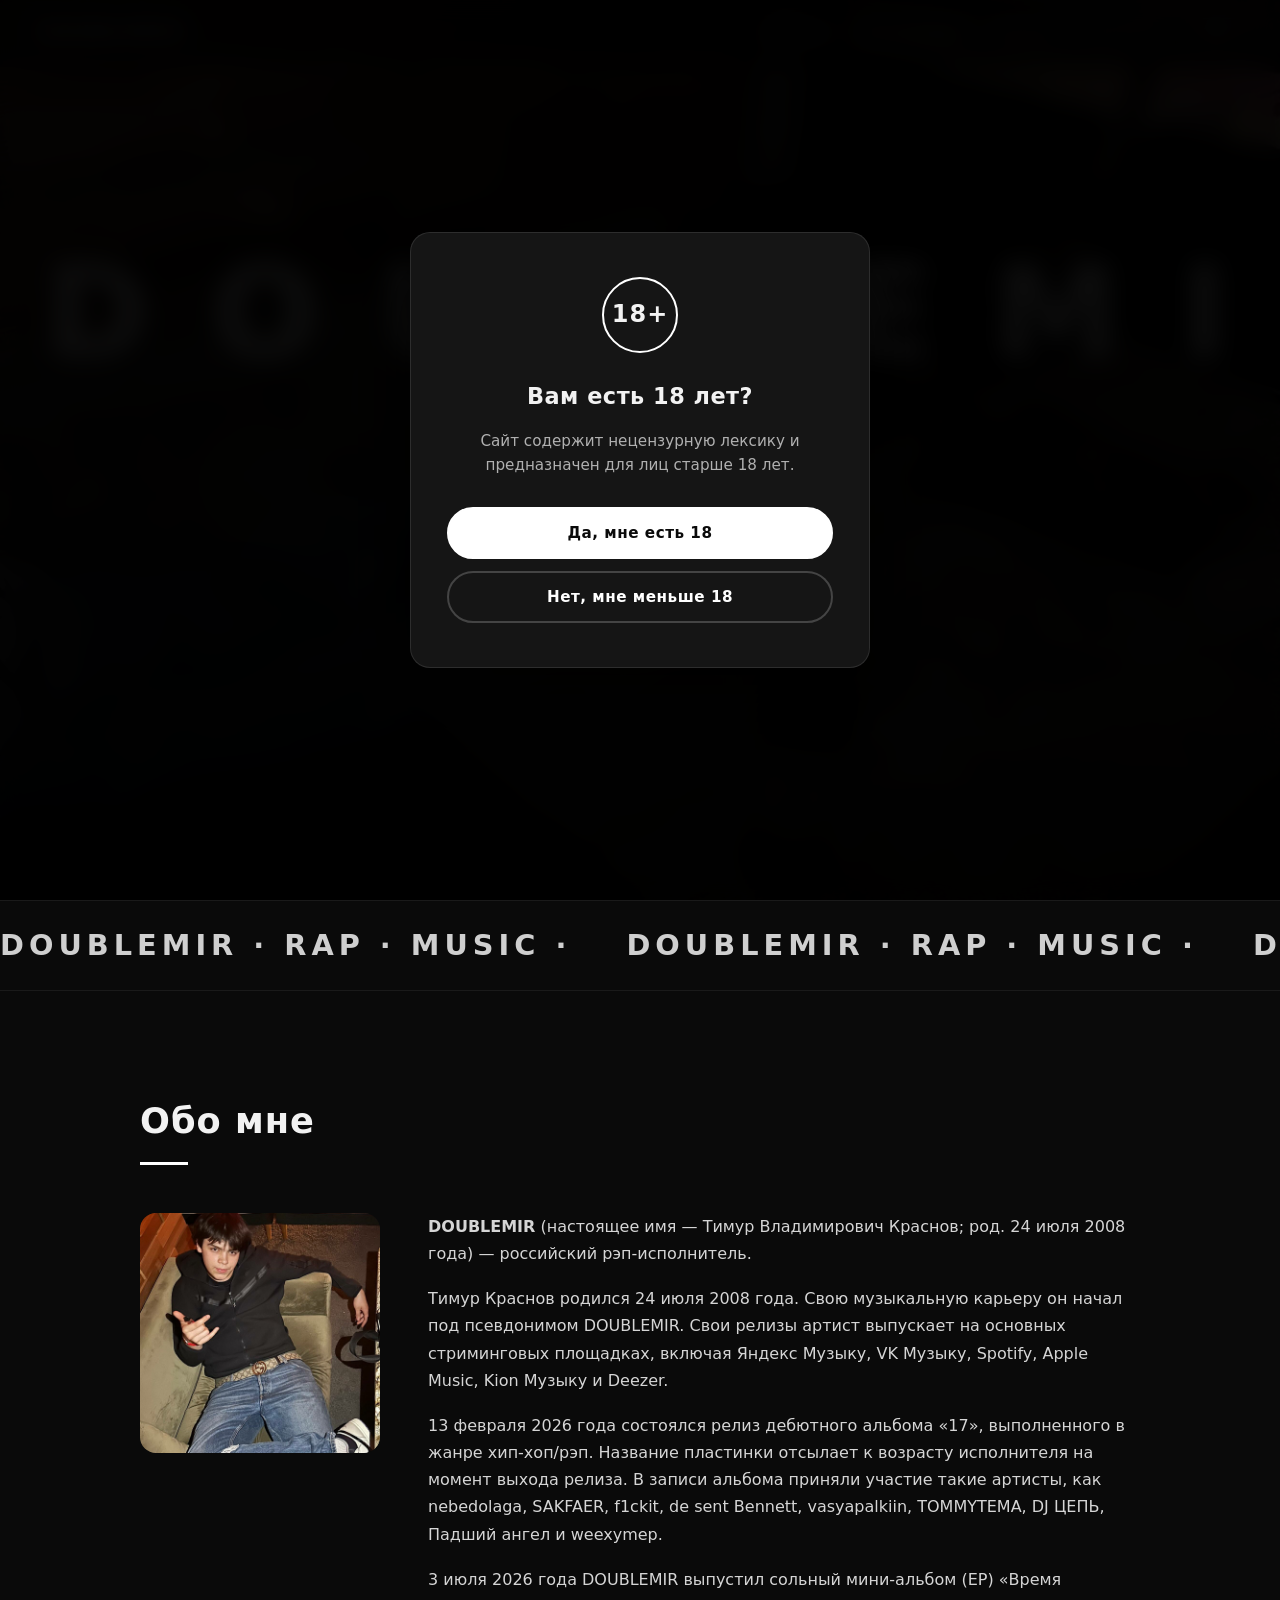
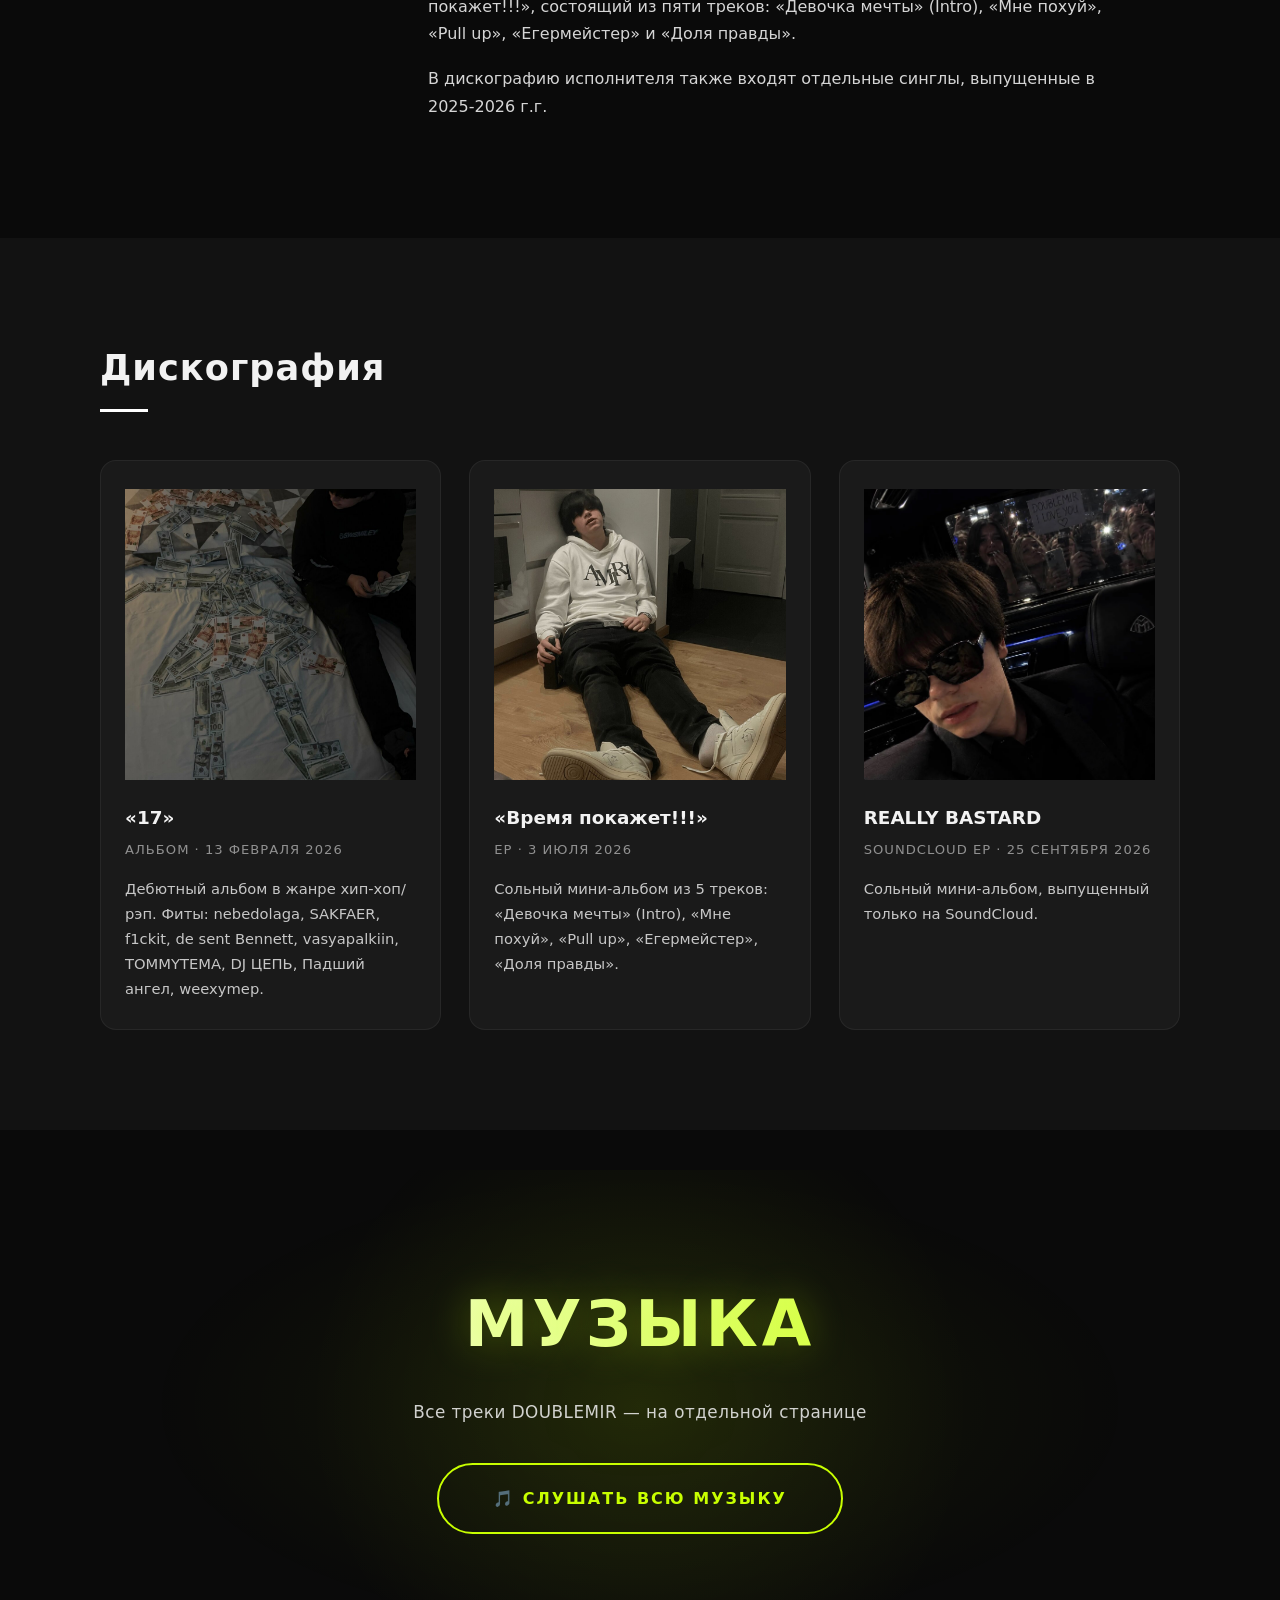
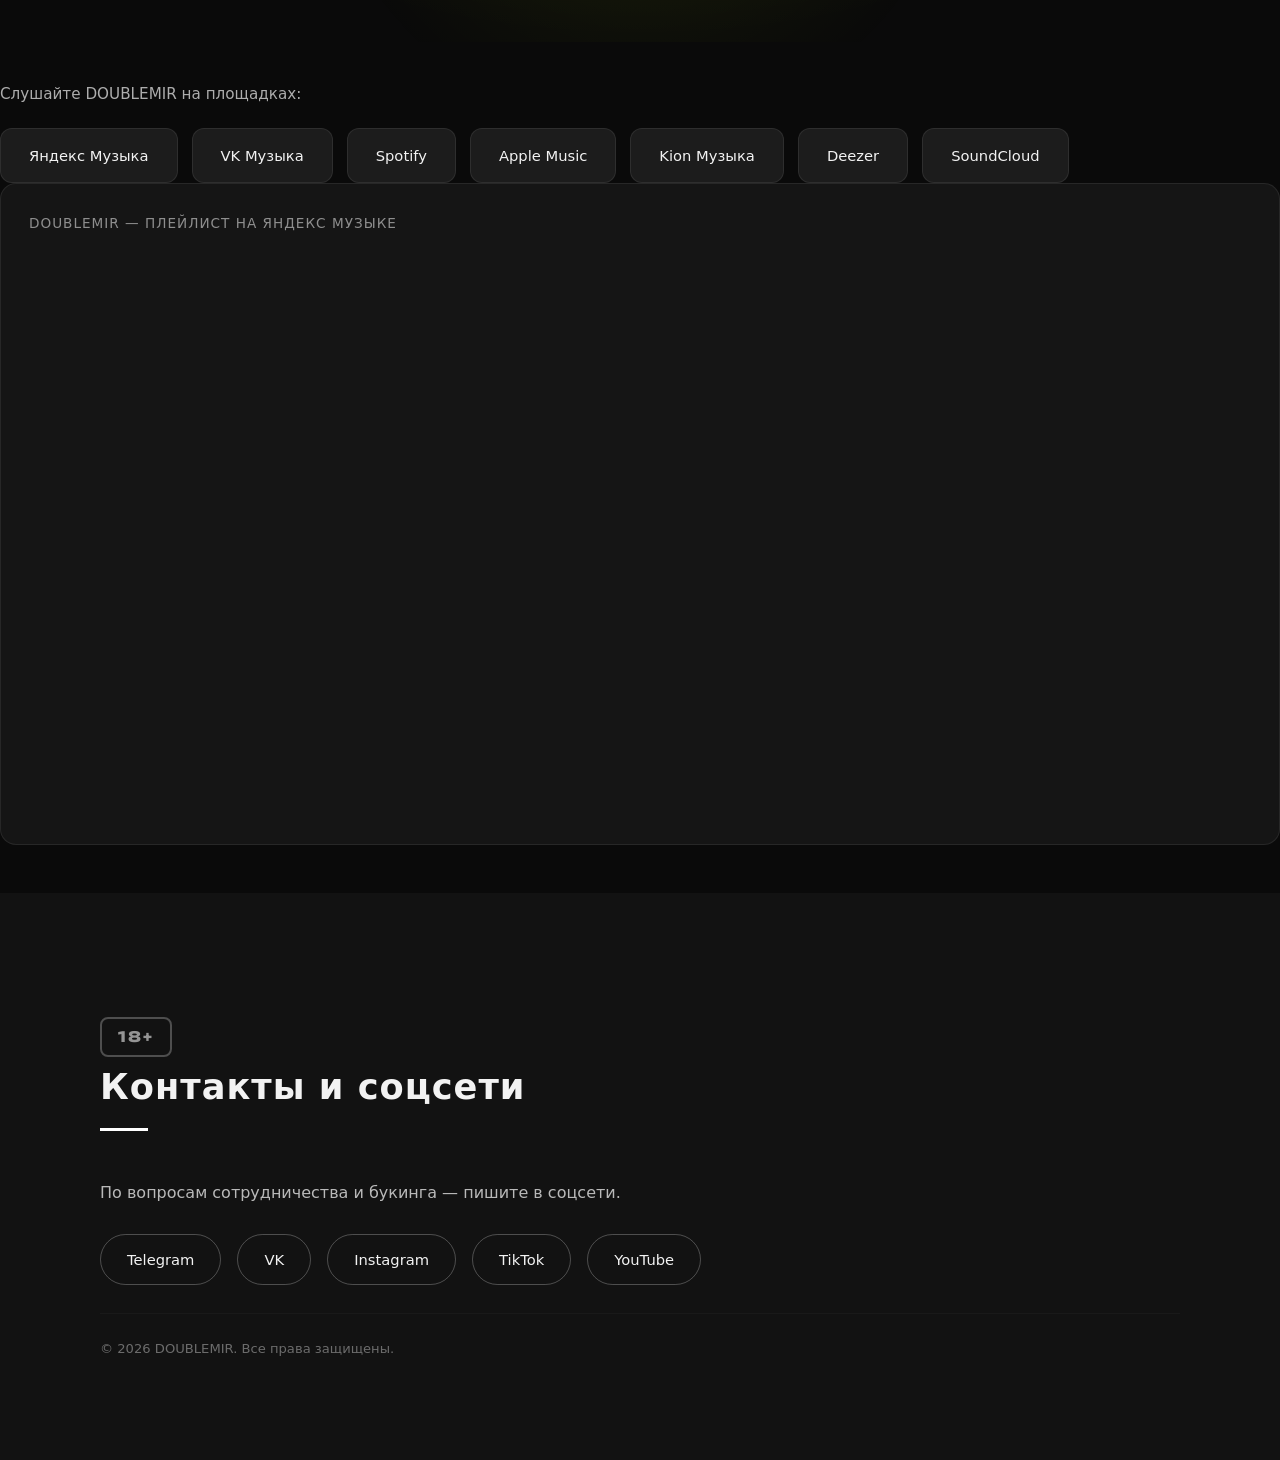
==== commit 0e01ad8f: "Update index.html" ====
--- a/index.html
+++ b/index.html
@@ -92,7 +92,7 @@
   <div class="about">
     <img src="img/1000x1000.jpg" alt="DOUBLEMIR — фото артиста">
     <div class="about-text">
-      <p><strong>DOUBLEMIR</strong> (настоящее имя — Тимур Владимирович Краснов; род. 24 июля 2008 года) — российский хип-хоп-исполнитель.</p>
+      <p><strong>DOUBLEMIR</strong> (настоящее имя — Тимур Владимирович Краснов; род. 24 июля 2008 года) — российский рэп-исполнитель.</p>
       <p>Тимур Краснов родился 24 июля 2008 года. Свою музыкальную карьеру он начал под псевдонимом DOUBLEMIR. Свои релизы артист выпускает на основных стриминговых площадках, включая Яндекс Музыку, VK Музыку, Spotify, Apple Music, Kion Музыку и Deezer.</p>
       <p>13 февраля 2026 года состоялся релиз дебютного альбома «17», выполненного в жанре хип-хоп/рэп. Название пластинки отсылает к возрасту исполнителя на момент выхода релиза. В записи альбома приняли участие такие артисты, как nebedolaga, SAKFAER, f1ckit, de sent Bennett, vasyapalkiin, TOMMYTEMA, DJ ЦЕПЬ, Падший ангел и weexymep.</p>
       <p>3 июля 2026 года DOUBLEMIR выпустил сольный мини-альбом (EP) «Время покажет!!!», состоящий из пяти треков: «Девочка мечты» (Intro), «Мне похуй», «Pull up», «Егермейстер» и «Доля правды».</p>
@@ -582,4 +582,4 @@
   }
 </script>
 </body>
-</html>+</html>
--- a/style.css
+++ b/style.css
@@ -1249,4 +1249,24 @@
     padding: 16px 36px;
     font-size: 0.9rem;
   }
+}
+/* АВАРИЙНЫЙ ПОКАЗ — если reveal не сработал */
+.section.reveal,
+.section {
+  opacity: 1 !important;
+  transform: none !important;
+}
+/* ---------- АКТИВНАЯ КНОПКА SHUFFLE ---------- */
+.random-btn.active,
+.random-btn.active:hover,
+.random-btn.active:focus {
+  background: #c8ff00 !important;
+  color: #0a0a0a !important;
+  border-color: #c8ff00 !important;
+  animation: none !important;
+  box-shadow:
+    0 0 30px rgba(200, 255, 0, 0.7),
+    0 0 60px rgba(200, 255, 0, 0.4),
+    inset 0 0 15px rgba(255, 255, 255, 0.25) !important;
+  transform: translateY(-2px) !important;
 }
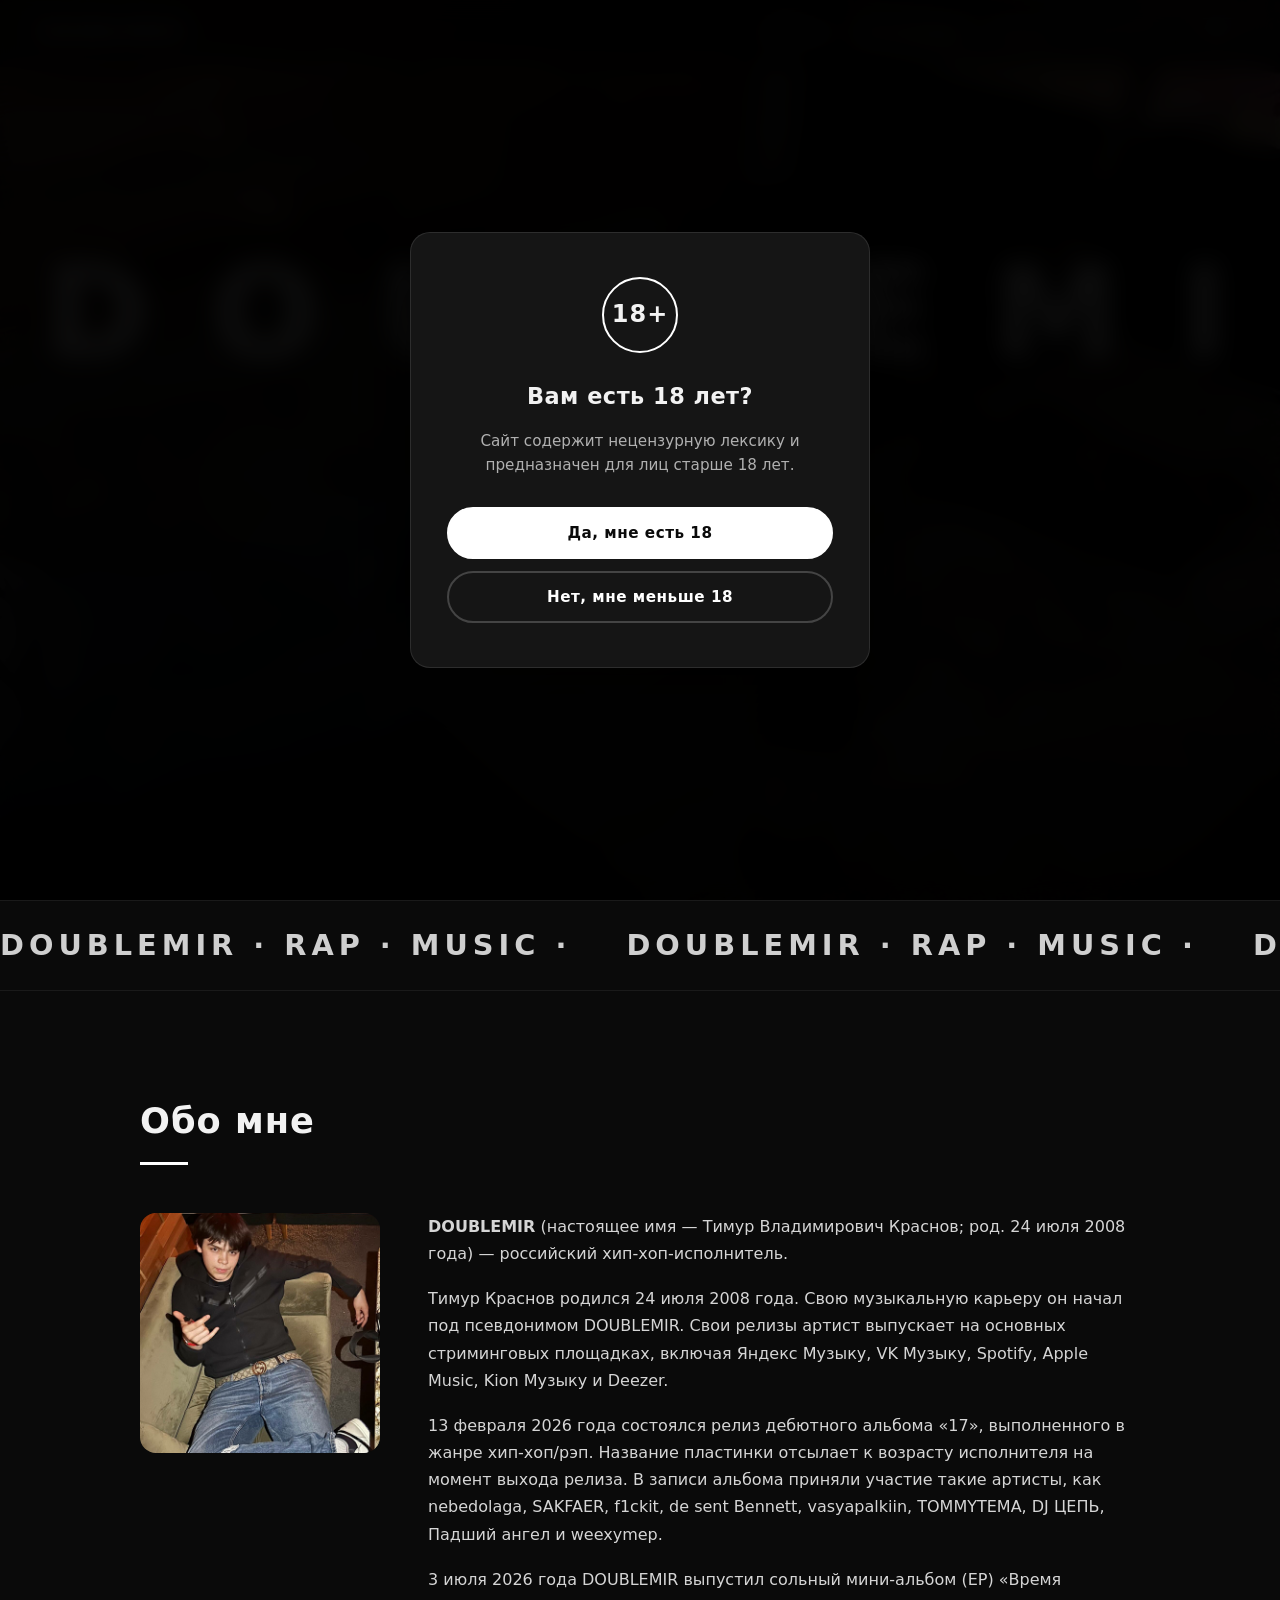
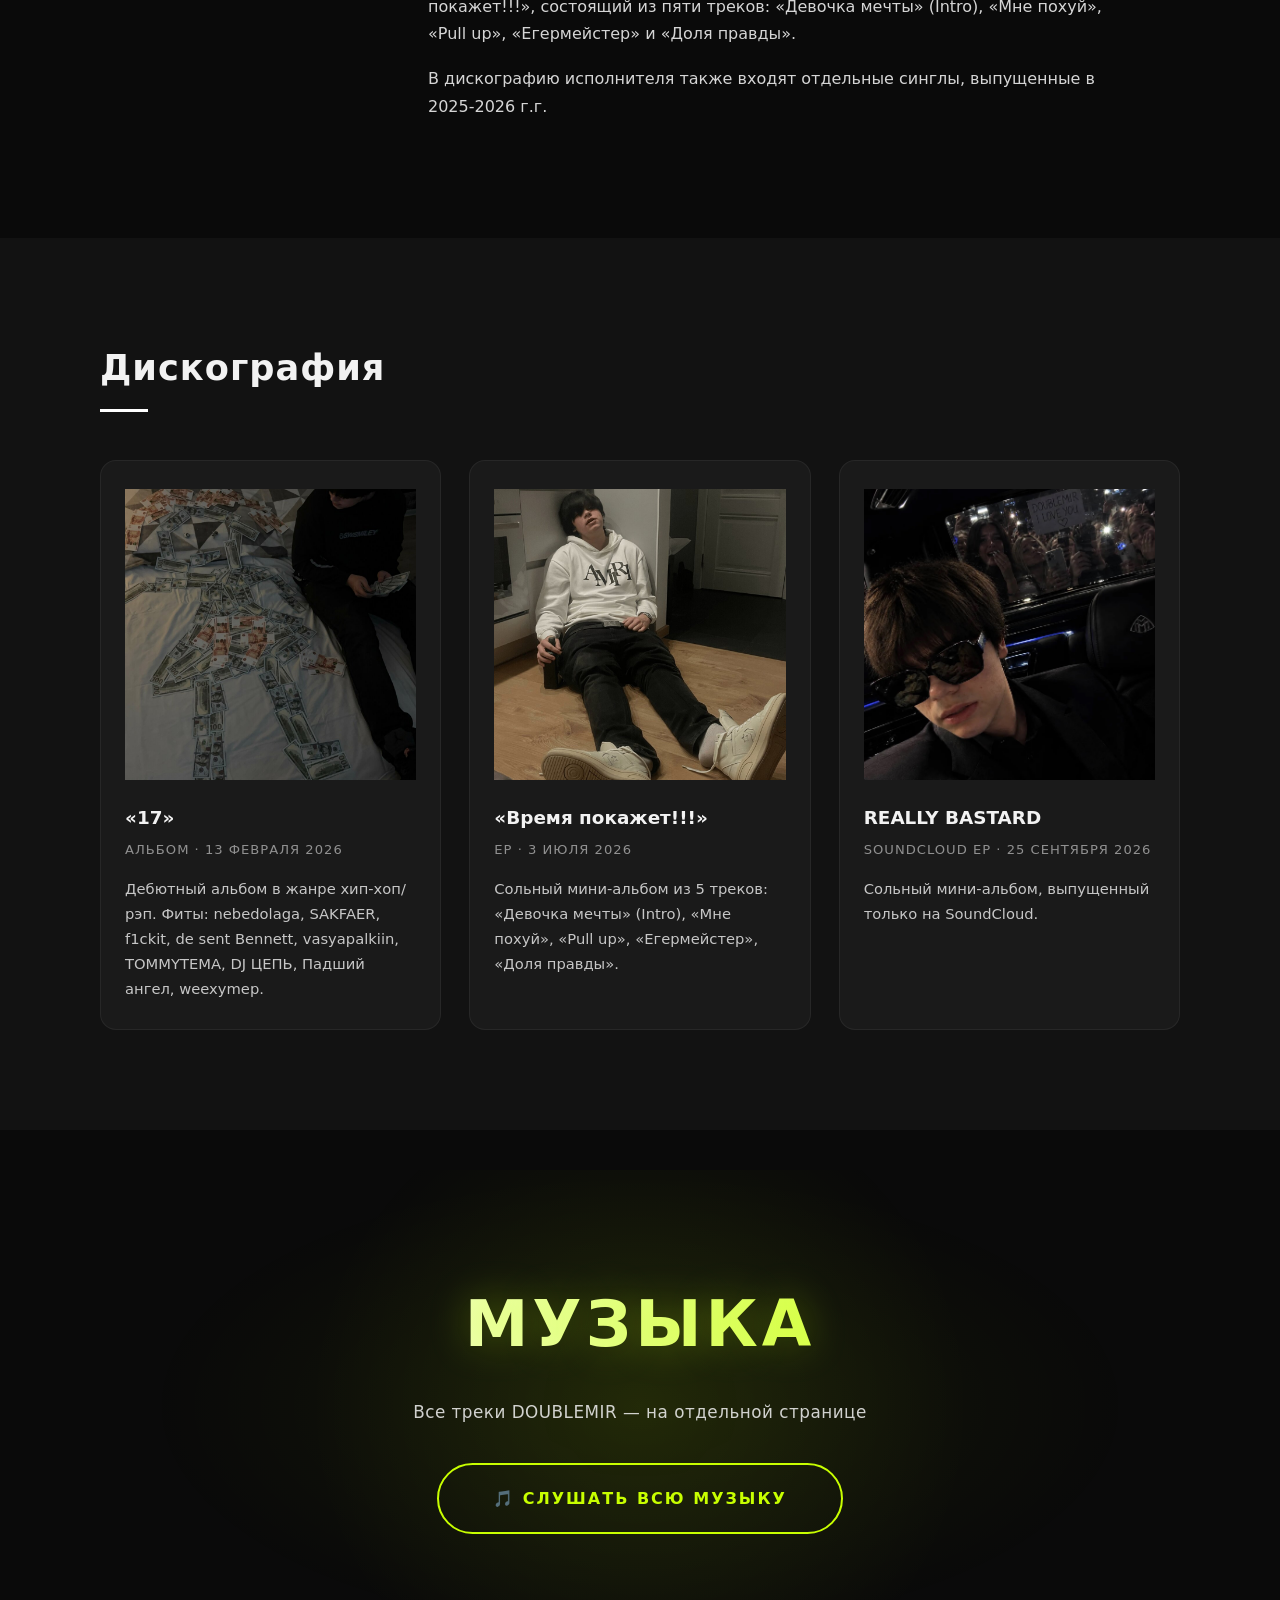
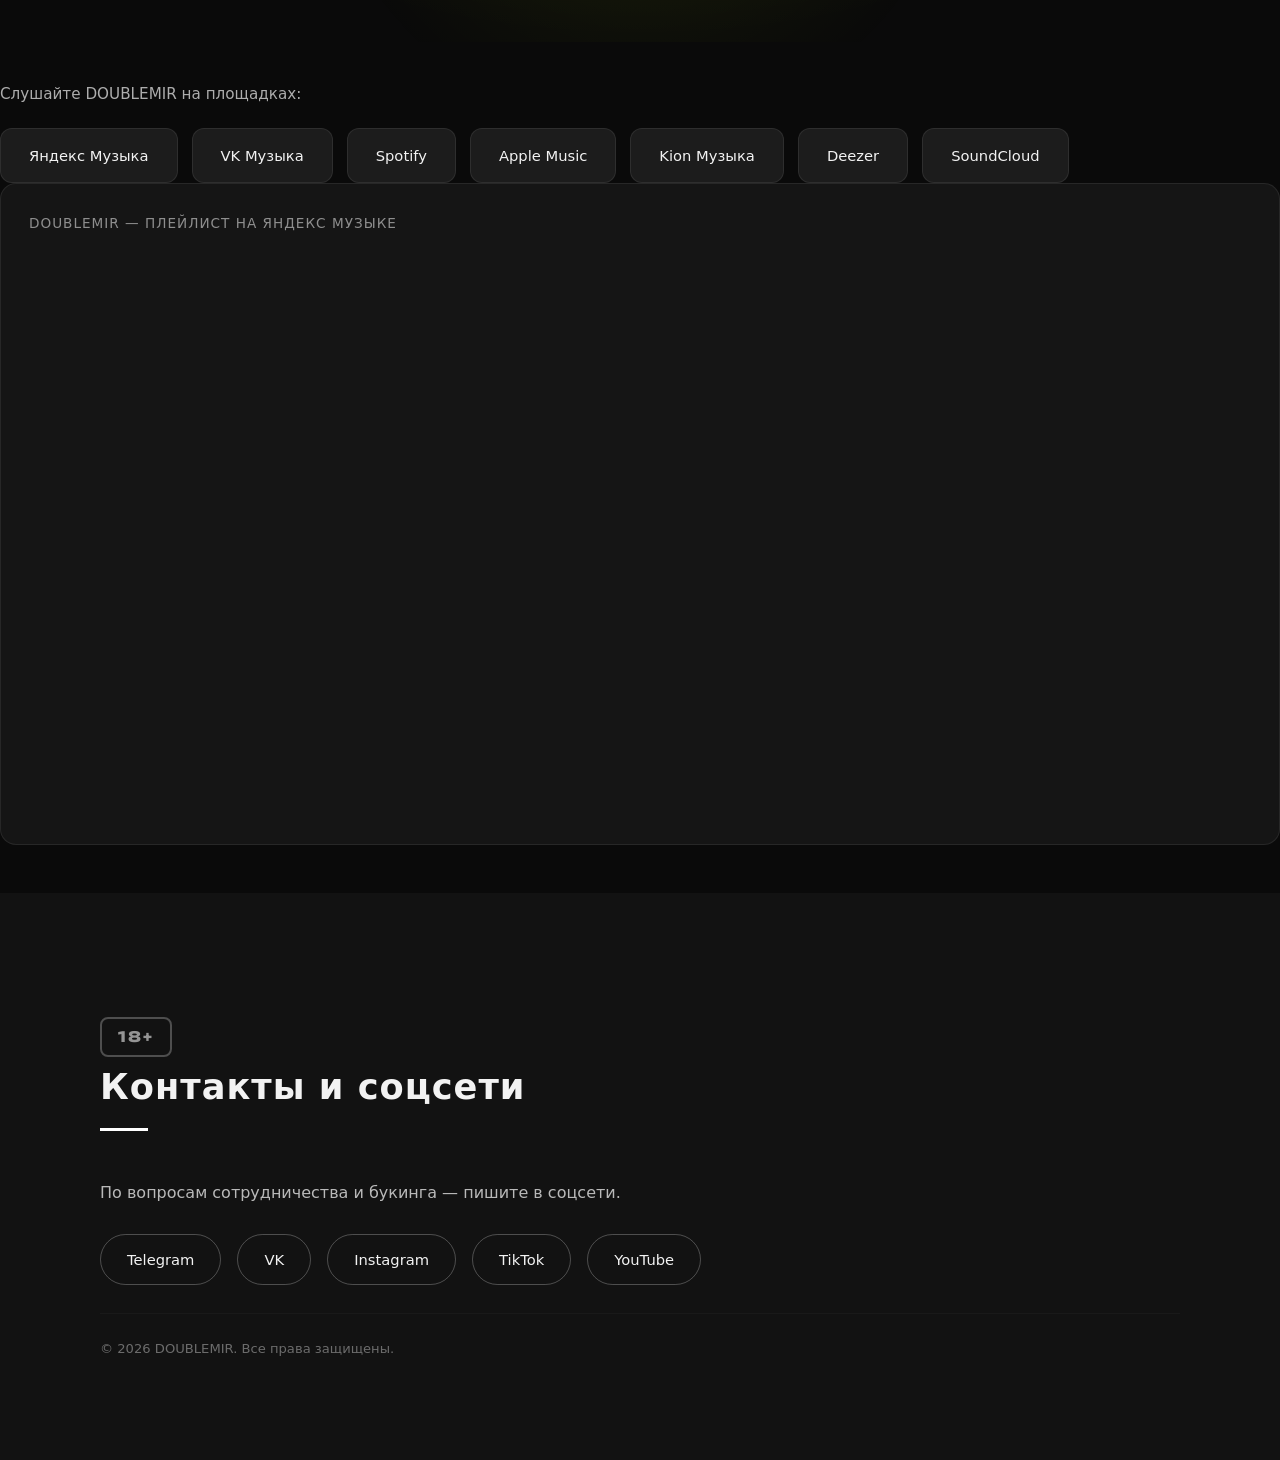
==== commit 4fbe98cb: "Add files via upload" ====
--- a/index.html
+++ b/index.html
@@ -16,6 +16,11 @@
   <link rel="stylesheet" href="style.css">
 </head>
 <body>
+<!-- ПАСХАЛКА: ВЗЛОМ САЙТА -->
+<div class="hack-overlay" id="hackOverlay">
+  <div class="hack-banner" id="hackBanner">ACCESS GRANTED</div>
+  <pre class="hack-code" id="hackCode"></pre>
+</div>
 <div class="scroll-progress"></div>
 
 <!-- ВОЗРАСТНОЕ ПРЕДУПРЕЖДЕНИЕ -->
@@ -92,7 +97,7 @@
   <div class="about">
     <img src="img/1000x1000.jpg" alt="DOUBLEMIR — фото артиста">
     <div class="about-text">
-      <p><strong>DOUBLEMIR</strong> (настоящее имя — Тимур Владимирович Краснов; род. 24 июля 2008 года) — российский рэп-исполнитель.</p>
+      <p><strong>DOUBLEMIR</strong> (настоящее имя — Тимур Владимирович Краснов; род. 24 июля 2008 года) — российский хип-хоп-исполнитель.</p>
       <p>Тимур Краснов родился 24 июля 2008 года. Свою музыкальную карьеру он начал под псевдонимом DOUBLEMIR. Свои релизы артист выпускает на основных стриминговых площадках, включая Яндекс Музыку, VK Музыку, Spotify, Apple Music, Kion Музыку и Deezer.</p>
       <p>13 февраля 2026 года состоялся релиз дебютного альбома «17», выполненного в жанре хип-хоп/рэп. Название пластинки отсылает к возрасту исполнителя на момент выхода релиза. В записи альбома приняли участие такие артисты, как nebedolaga, SAKFAER, f1ckit, de sent Bennett, vasyapalkiin, TOMMYTEMA, DJ ЦЕПЬ, Падший ангел и weexymep.</p>
       <p>3 июля 2026 года DOUBLEMIR выпустил сольный мини-альбом (EP) «Время покажет!!!», состоящий из пяти треков: «Девочка мечты» (Intro), «Мне похуй», «Pull up», «Егермейстер» и «Доля правды».</p>
@@ -580,6 +585,123 @@
     }
     document.body.removeChild(ta);
   }
+/* ---------- ПАСХАЛКА: ВЗЛОМ САЙТА ---------- */
+(function () {
+  const title = document.querySelector('.animated-title');
+  if (!title) return;
+
+  const overlay = document.getElementById('hackOverlay');
+  const banner = document.getElementById('hackBanner');
+  const codeBox = document.getElementById('hackCode');
+
+  let clicks = 0;
+  let timer = null;
+  let active = false;
+
+  // случайные строки «кода» для показа
+  const symbols = '!@#$%^&*()_+-=[]{}|;:<>?/0123456789ABCDEFdoublemirАБВГДЕЖЗИКЛМНОПРСТУФ';
+  const hackLines = [
+    '> INITIALIZING EXPLOIT...',
+    '> BYPASSING FIREWALL [OK]',
+    '> INJECTING PAYLOAD... 74%',
+    '> ROOT ACCESS GRANTED',
+    '> DECRYPTING FILES...',
+    '> SOURCE: DOUBLEMIR.INFO',
+    '> SYSTEM VULNERABLE :(',
+    '> UPLOADING VIRUS...',
+    '> CONNECTION STABLE',
+    '> HACKING COMPLETE [100%]',
+    '> WELCOME, DOUBLEMIR',
+    '> 0x18+ — ACCESS LEVEL: GOD'
+  ];
+
+  title.addEventListener('click', () => {
+    if (active) return;
+
+    clicks++;
+    clearTimeout(timer);
+    timer = setTimeout(() => { clicks = 0; }, 2000);
+
+    if (clicks === 5) {
+      clicks = 0;
+      clearTimeout(timer);
+      startHack();
+    }
+  });
+
+  function startHack() {
+    active = true;
+
+    // 1. Тряска + плашка
+    document.body.classList.add('hacking');
+    if (overlay) overlay.classList.add('show');
+    if (banner) banner.textContent = 'ACCESS GRANTED';
+
+    // 2. Поток «кода» в реальном времени
+    let lineIndex = 0;
+    const codeInterval = setInterval(() => {
+      if (!codeBox) return;
+      // случайная строка из готовых
+      const line = hackLines[lineIndex % hackLines.length];
+      lineIndex++;
+
+      // генерируем случайные символы
+      let random = '';
+      for (let i = 0; i < 60; i++) {
+        random += symbols[Math.floor(Math.random() * symbols.length)];
+      }
+
+      codeBox.textContent += line + '\n' + random + '\n';
+
+      // ограничиваем длину, чтобы не лагало
+      const lines = codeBox.textContent.split('\n');
+      if (lines.length > 30) {
+        codeBox.textContent = lines.slice(-25).join('\n');
+      }
+    }, 60);
+
+    // 3. Перепрошивка букв DOUBLEMIR → D0UBLEM1R
+    const spans = title.querySelectorAll('span');
+    const originalLetters = [];
+    spans.forEach((span, i) => {
+      originalLetters[i] = span.textContent;
+    });
+
+    const hackTimer = setInterval(() => {
+      spans.forEach((span, i) => {
+        // 30% шанс заменить букву на цифру/символ
+        if (Math.random() < 0.3) {
+          const digits = ['0', '1', '2', '3', '@', '#', '$', '%'];
+          span.textContent = digits[Math.floor(Math.random() * digits.length)];
+        } else {
+          span.textContent = originalLetters[i];
+        }
+      });
+    }, 100);
+
+    // 4. Через секунду меняем плашку
+    setTimeout(() => {
+      if (banner) banner.textContent = 'WELCOME TO DOUBLEMIR';
+    }, 1000);
+
+    // 5. Через 3 секунды всё восстанавливаем
+    setTimeout(() => {
+      clearInterval(codeInterval);
+      clearInterval(hackTimer);
+
+      document.body.classList.remove('hacking');
+      if (overlay) overlay.classList.remove('show');
+      if (codeBox) codeBox.textContent = '';
+
+      // буквы возвращаем в исходное
+      spans.forEach((span, i) => {
+        span.textContent = originalLetters[i];
+      });
+
+      active = false;
+    }, 3000);
+  }
+})();
 </script>
 </body>
-</html>
+</html>
--- a/style.css
+++ b/style.css
@@ -1269,4 +1269,108 @@
     0 0 60px rgba(200, 255, 0, 0.4),
     inset 0 0 15px rgba(255, 255, 255, 0.25) !important;
   transform: translateY(-2px) !important;
+}
+/* ---------- ЗАПРЕТ ВЫДЕЛЕНИЯ НА ГЛАВНОМ ЭКРАНЕ И В ШАПКЕ ---------- */
+.hero,
+.hero-content,
+.hero h1,
+.hero p,
+.hero .btn,
+.animated-title,
+.animated-title span,
+/* Бегущая строка */
+.marquee,
+.marquee-track,
+.marquee-track span,
+/* Шапка */
+.nav,
+.nav nav,
+.nav nav a,
+.logo,
+.age-mark-nav {
+  user-select: none;
+  -webkit-user-select: none;
+  -moz-user-select: none;
+  -ms-user-select: none;
+  -webkit-touch-callout: none;
+  -webkit-tap-highlight-color: transparent;
+}
+/* ---------- ПАСХАЛКА: ВЗЛОМ САЙТА ---------- */
+.hack-overlay {
+  position: fixed;
+  inset: 0;
+  z-index: 99999;
+  background: rgba(0, 0, 0, 0.92);
+  opacity: 0;
+  visibility: hidden;
+  pointer-events: none;
+  transition: opacity 0.3s, visibility 0.3s;
+  overflow: hidden;
+}
+
+.hack-overlay.show {
+  opacity: 1;
+  visibility: visible;
+}
+
+.hack-banner {
+  position: absolute;
+  top: 0;
+  left: 0;
+  right: 0;
+  padding: 20px 0;
+  background: #ff003c;
+  color: #fff;
+  font-family: 'Unbounded', sans-serif;
+  font-weight: 900;
+  font-size: clamp(1.2rem, 3vw, 1.8rem);
+  letter-spacing: 6px;
+  text-align: center;
+  text-transform: uppercase;
+  box-shadow: 0 0 60px rgba(255, 0, 60, 0.8);
+  animation: bannerBlink 0.4s ease-in-out infinite alternate;
+  z-index: 3;
+}
+
+@keyframes bannerBlink {
+  from { opacity: 1; }
+  to   { opacity: 0.7; }
+}
+
+.hack-code {
+  position: absolute;
+  top: 80px;
+  left: 20px;
+  right: 20px;
+  bottom: 20px;
+  font-family: 'Courier New', monospace;
+  font-size: 0.85rem;
+  line-height: 1.5;
+  color: #00ff41;
+  text-shadow: 0 0 8px rgba(0, 255, 65, 0.7);
+  white-space: pre-wrap;
+  word-break: break-all;
+  overflow: hidden;
+  z-index: 2;
+}
+
+/* Тряска сайта */
+body.hacking {
+  animation: siteShake 0.15s linear infinite;
+}
+
+@keyframes siteShake {
+  0%, 100% { transform: translate(0, 0); }
+  25%      { transform: translate(-3px, 2px); }
+  50%      { transform: translate(3px, -2px); }
+  75%      { transform: translate(-2px, -3px); }
+}
+
+/* Перепрошивка букв DOUBLEMIR */
+.animated-title.hacking span {
+  color: #00ff41;
+  text-shadow:
+    0 0 20px rgba(0, 255, 65, 0.9),
+    0 0 40px rgba(0, 255, 65, 0.5);
+  font-family: 'Courier New', monospace;
 }
